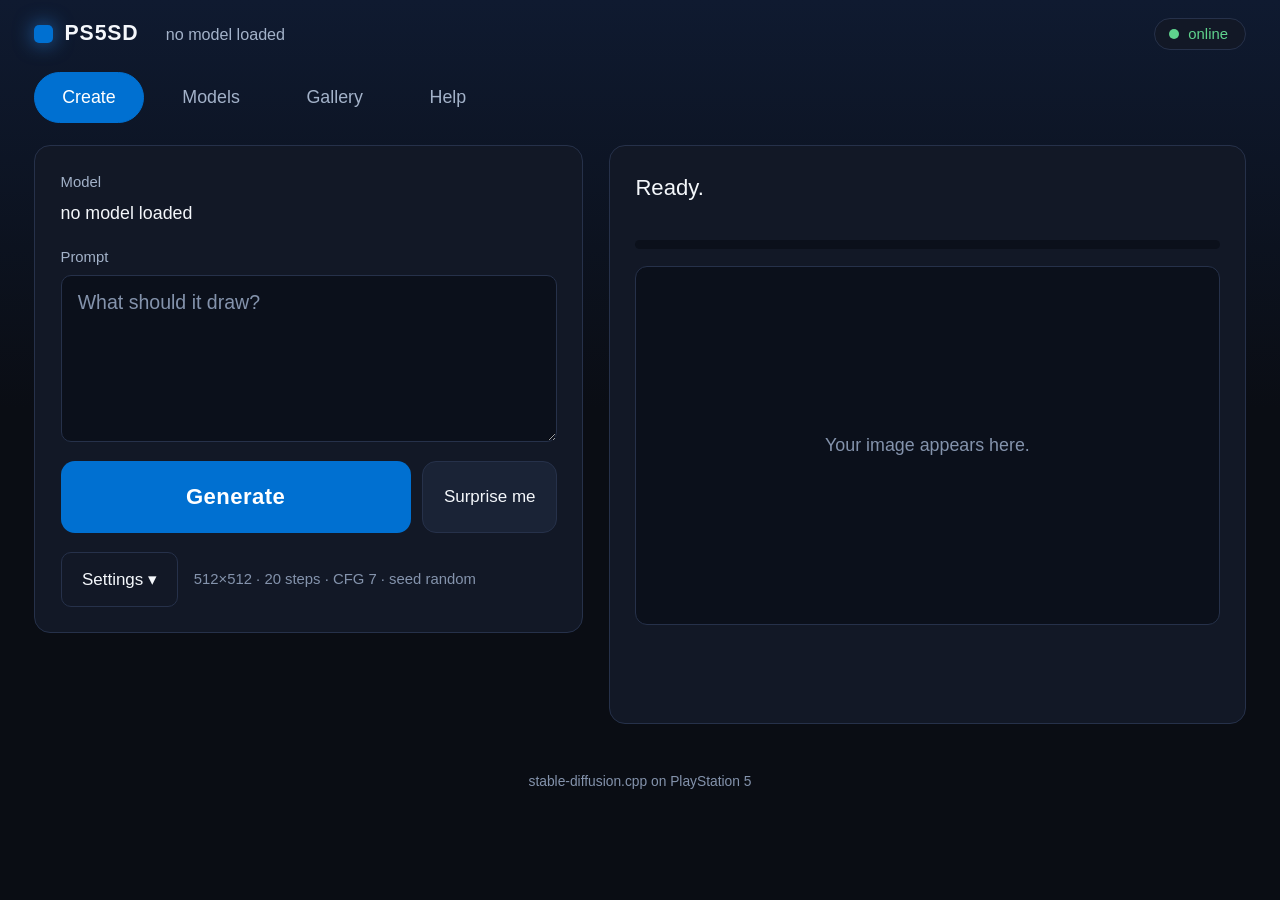
==== ps5/webui/index.html @ aa4e2a98 "PS5SD 0.3.1: API key, Presets tab - Patch 0060 (examples/server/auth.cpp): every request needs the A" ====
<!doctype html>
<html lang="en">
<head>
<meta charset="utf-8">
<meta name="viewport" content="width=device-width, initial-scale=1">
<title>PS5SD</title>
<!--
  The page sd-server serves on the PS5 (embedded into ps5sd.elf; see
  scripts/embed-file.sh and the SD_SERVER_EMBED_INDEX CMake option).
  Plain ES5 and XMLHttpRequest, one file and no external requests, because the
  PS5 browser renders modern bundles blank: no modules, no arrow functions, no
  let/const, no fetch, no CSS grid. Flexbox, sized from the viewport, so it
  works with a DualSense cursor on a TV (large controls, a white focus frame)
  and on a phone.

  Talks to:
    GET  /sdapi/v1/sd-models  /sdapi/v1/samplers  /sdapi/v1/schedulers  /v1/models
    GET  /sdcpp/v1/capabilities                  (defaults, and "is async available")
    POST /sdcpp/v1/img_gen, GET /sdcpp/v1/jobs/<id>, POST .../cancel   (async, with previews)
    POST /sdapi/v1/txt2img + GET /sdapi/v1/progress                    (fallback: synchronous)
    GET  /sdapi/v1/progress                                            (health, every few seconds)
    GET  /ps5sd/v1/gallery, /ps5sd/v1/gallery/<file>                   (saved images, --output-dir)
    GET  /ps5sd/v1/app/models, POST .../app/models/active              (the Models tab: library and switching)
    PUT  /ps5sd/v1/app/uploads/<models|loras|embeddings|presets>/<name> (the Models tab: upload a file)
    GET  /ps5sd/v1/app/docs/<MODELS.md|API.md>                          (the Help tab)
    DELETE /ps5sd/v1/app/gallery/<name>                                 (the image viewer's Delete)
    GET  /ps5sd/v1/app/loras, DELETE /ps5sd/v1/app/loras/<path>         (the LoRA picker and list)
    GET/POST /ps5sd/v1/app/settings                                    (the "on the TV" switches; a 404 hides them)
    GET /ps5sd/v1/auth, POST .../auth/login, .../auth/logout           (the API key: login cookie)
    GET /ps5sd/v1/app/auth, POST .../app/auth/enable, .../auth/disable (the API key in Settings; a 404 hides it)
    POST /ps5sd/v1/app/presets, GET/POST/DELETE .../app/presets/<id>   (the Presets tab)
    GET  /ps5sd/v1/app/catalog, GET/POST /ps5sd/v1/app/downloads,      (downloads; a 404 hides that part)
         DELETE .../downloads/<id>, POST .../app/hf/search
  SPDX-License-Identifier: MIT
-->
<style>
  :root {
    --bg: #0a0d14; --surface: #121826; --raised: #1a2336; --field: #0b101b;
    --border: #26314a; --text: #f4f7fb; --body: #dbe3f0; --muted: #a3b2c9; --faint: #8493ac;
    --accent: #0070d1; --accent-hi: #2d8ff0; --ok: #5fd38d; --bad: #ff8f8f; --warn: #f5c26b;
  }
  html { font-size: 20px; font-size: clamp(17px, 1.3vw, 26px); -webkit-text-size-adjust: 100%; }
  html, body { margin: 0; background: var(--bg); color: var(--body);
    font-family: "SST", "SST Roman", "SST-Roman", -apple-system, "Segoe UI", Roboto, Helvetica, Arial, sans-serif; line-height: 1.5; }
  body { background: var(--bg) linear-gradient(180deg, #0f1a30 0, var(--bg) 24rem) no-repeat; min-height: 100vh; }
  a { color: var(--accent-hi); text-decoration: none; }
  /* The PS5's own focus: a white frame around what the cursor is on. Kept
     apart from :focus-visible, since a browser that does not know it drops
     the whole rule, frame included. */
  button:focus, input:focus, select:focus, textarea:focus, a:focus { outline: 3px solid #fff; outline-offset: 3px; }
  :focus-visible { outline: 3px solid #fff; outline-offset: 3px; }

  .top { display: flex; align-items: center; min-height: 4rem; padding: 0 2rem; }
  .logo { width: 1.1rem; height: 1.1rem; border-radius: 0.3rem; background: var(--accent); margin-right: 0.7rem;
    box-shadow: 0 0 1.2rem rgba(45, 143, 240, 0.7); }
  .brand { color: var(--text); font-size: 1.25rem; font-weight: 600; letter-spacing: 0.04em; margin-right: 1.25rem; }
  .ver { color: var(--muted); font-size: 0.8rem; margin: 0.2rem 1.25rem 0 -0.9rem; }
  .model { color: var(--muted); font-size: 0.95rem; flex: 1; min-width: 0; white-space: nowrap; overflow: hidden; text-overflow: ellipsis; }
  .pill { display: flex; align-items: center; font-size: 0.875rem; color: var(--faint); background: var(--surface);
    border: 1px solid var(--border); border-radius: 2rem; padding: 0.2rem 1rem 0.2rem 0.8rem; margin-left: 1rem; white-space: nowrap; }
  .pill .dot { width: 0.6rem; height: 0.6rem; border-radius: 50%; background: var(--faint); margin-right: 0.55rem; }
  .pill.on { color: var(--ok); } .pill.on .dot { background: var(--ok); }
  .pill.off { color: var(--bad); } .pill.off .dot { background: var(--bad); }
  .pill.work { color: var(--accent-hi); } .pill.work .dot { background: var(--accent-hi); }
  .pill.busy { color: var(--warn); } .pill.busy .dot { background: var(--warn); }

  .tabs { max-width: 90rem; margin: 0 auto; padding: 0.25rem 2rem 0; display: flex; }
  .tabs button { font-size: 1.05rem; min-height: 3rem; padding: 0 1.6rem; margin-right: 0.6rem; border-radius: 2rem;
    background: transparent; color: var(--muted); border: 1px solid transparent; }
  .tabs button:hover { color: var(--text); background: var(--surface); }
  .tabs button.on { color: #fff; background: var(--accent); }

  .main { display: flex; flex-wrap: wrap; align-items: flex-start; max-width: 90rem; margin: 0 auto; padding: 0.5rem 1.25rem 2rem; }
  .panel { box-sizing: border-box; margin: 0.75rem; background: var(--surface); border: 1px solid var(--border);
    border-radius: 16px; padding: 1.5rem; }
  .controls { flex: 1 1 26rem; min-width: 0; }
  .result { flex: 1.5 1 28rem; min-width: 0; }

  label, .lbl { display: block; color: var(--muted); font-size: 0.875rem; margin: 1.1rem 0 0.4rem; }
  label:first-child { margin-top: 0; }
  .row label:first-child, .row .lbl:first-child { margin-top: 1.1rem; }
  textarea, input, select { box-sizing: border-box; width: 100%; font: inherit; color: var(--text); background: var(--field);
    border: 1px solid var(--border); border-radius: 10px; padding: 0.7rem 0.95rem; }
  textarea { display: block; resize: vertical; min-height: 5.5rem; }
  textarea.big { font-size: 1.15rem; min-height: 9rem; line-height: 1.45; }
  select { height: 3.25rem; }
  input { height: 3.25rem; }
  textarea::placeholder, input::placeholder { color: var(--faint); }

  button { font: inherit; font-size: 1rem; color: var(--text); background: var(--raised); border: 1px solid var(--border);
    border-radius: 10px; min-height: 3.25rem; padding: 0 1.2rem; cursor: pointer; }
  button:hover { background: #222e47; }
  button.on { background: var(--accent); color: #fff; border-color: var(--accent); }
  button:disabled { opacity: 0.45; cursor: default; }
  button.go { flex: 1; min-height: 4.25rem; font-size: 1.3rem; font-weight: 600; color: #fff; letter-spacing: 0.02em;
    background: var(--accent); border: 0; border-radius: 14px; }
  button.go:hover { background: var(--accent-hi); }
  button.go:disabled { background: #2a3a55; color: #8c9bb4; opacity: 1; }
  .gorow { display: flex; margin-top: 1.1rem; }
  .gorow .alt { flex: none; min-height: 4.25rem; margin-left: 0.7rem; border-radius: 14px; }

  .setbar { display: flex; align-items: center; margin-top: 1.1rem; }
  .setbar button { flex: none; background: transparent; }
  .setbar .sum { color: var(--faint); font-size: 0.875rem; margin-left: 0.9rem; min-width: 0; }
  #settings { border-top: 1px solid var(--border); margin-top: 0.9rem; padding-top: 0.4rem; }
  .presets { display: flex; flex-wrap: wrap; margin: 0 -0.25rem; }
  .presets button { margin: 0.25rem; min-height: 2.75rem; padding: 0 0.9rem; font-size: 0.9rem; }
  .row { display: flex; flex-wrap: wrap; margin: 0 -0.5rem; }
  .row > div { flex: 1 1 11rem; min-width: 0; margin: 0 0.5rem; }
  .step { display: flex; }
  .step button { width: 3.25rem; padding: 0; flex: none; font-size: 1.3rem; }
  .step input { text-align: center; margin: 0 0.3rem; min-width: 0; }
  .seed { display: flex; }
  .seed input { margin-right: 0.4rem; min-width: 0; }
  .seed button { flex: none; }
  .hint { color: var(--faint); font-size: 0.8125rem; margin: 0.5rem 0 0; }
  .hint button { min-height: 2.5rem; margin-left: 0.5rem; font-size: 0.85rem; padding: 0 0.9rem; }
  label.opt { display: flex; align-items: center; color: var(--text); font-size: 1rem; margin: 0.3rem 0; min-height: 2.75rem; cursor: pointer; }
  label.opt input { width: 1.4rem; height: 1.4rem; margin: 0 0.75rem 0 0; padding: 0; flex: none; accent-color: var(--accent); }
  .presets button.mine { padding-right: 0.3rem; }
  .presets button .x { display: inline-block; margin-left: 0.4rem; padding: 0 0.55rem; border-radius: 8px; color: var(--muted); }
  .presets button .x:hover { color: var(--text); background: rgba(255, 255, 255, 0.12); }
  .presets button.save { background: transparent; border-style: dashed; color: var(--muted); }

  .state { display: flex; align-items: baseline; }
  #status { color: var(--text); font-size: 1.3rem; font-weight: 500; flex: 1; min-width: 0; min-height: 1.9rem; }
  #status.error { color: var(--bad); }
  #sub { color: var(--muted); font-size: 0.9rem; min-height: 1.4rem; }
  .bar { height: 0.55rem; background: var(--field); border-radius: 0.3rem; margin: 0.7rem 0 1rem; overflow: hidden; position: relative; }
  .bar div { height: 100%; width: 0%; background: var(--accent-hi); border-radius: 0.3rem; }
  .bar.ind div { width: 30% !important; position: absolute; left: 0; animation: slide 1.1s ease-in-out infinite; }
  @keyframes slide { 0% { left: -30%; } 100% { left: 100%; } }
  .stage { display: flex; align-items: center; justify-content: center; min-height: 20rem; background: var(--field);
    border: 1px solid var(--border); border-radius: 12px; padding: 0.5rem; text-align: center; }
  .stage img { display: block; max-width: 100%; max-height: 78vh; width: auto; height: auto; border-radius: 6px; }
  .stage .empty { color: var(--faint); padding: 3rem 1rem; font-size: 1.05rem; }
  .strip { display: flex; flex-wrap: wrap; margin: 0.6rem -0.25rem 0; }
  .strip button { position: relative; width: 4.5rem; height: 4.5rem; min-height: 0; margin: 0.25rem; padding: 0; overflow: hidden;
    background: var(--field); border: 2px solid var(--border); border-radius: 10px; }
  .strip button.on { border-color: var(--accent-hi); }
  .strip img { position: absolute; left: 0; top: 0; width: 100%; height: 100%; object-fit: cover; }
  .actions { margin-top: 1rem; min-height: 3.25rem; display: flex; flex-wrap: wrap; }
  .actions a, .actions button { display: block; margin: 0 0.6rem 0.6rem 0; padding: 0 1.3rem; min-height: 3.25rem; line-height: 3.25rem;
    background: var(--raised); border: 1px solid var(--border); border-radius: 10px; color: var(--text); font-size: 1rem; }
  .actions button { line-height: normal; }
  .actions a:hover { background: #222e47; }
  #cancel { flex: none; margin-left: 1rem; min-height: 2.75rem; }

  .gal { max-width: 90rem; margin: 0 auto; padding: 0.5rem 2rem 3rem; }
  .galbar { display: flex; align-items: center; margin-bottom: 0.75rem; }
  .galbar h2 { flex: 1; color: var(--text); font-size: 1.3rem; font-weight: 500; margin: 0; }
  .thumbs { display: flex; flex-wrap: wrap; margin: 0 -0.4rem; }
  .thumbs .t { box-sizing: border-box; flex: 0 0 16.666%; padding: 0.4rem; }
  .thumbs a { display: block; position: relative; padding-bottom: 100%; background: var(--field);
    border: 1px solid var(--border); border-radius: 12px; overflow: hidden; }
  .thumbs img { position: absolute; left: 0; top: 0; width: 100%; height: 100%; object-fit: cover; }
  .gal .none { color: var(--faint); padding: 2rem 0; }
  .more { text-align: center; margin-top: 1rem; }

  /* Help tab */
  .docbar { display: flex; flex-wrap: wrap; align-items: center; margin-bottom: 0.5rem; }
  .docbar button { margin: 0 0.5rem 0.5rem 0; }
  .docbar button.on { color: #fff; background: var(--accent); border-color: var(--accent); }
  .docbar a { margin: 0 0 0.5rem auto; color: var(--muted); }
  .doc { max-width: 60rem; color: var(--muted); line-height: 1.55; }
  .doc h1, .doc h2, .doc h3, .doc h4 { color: var(--text); font-weight: 500; line-height: 1.25; margin: 1.8rem 0 0.6rem; }
  .doc h1 { font-size: 1.7rem; margin-top: 0.5rem; }
  .doc h2 { font-size: 1.35rem; }
  .doc h3, .doc h4 { font-size: 1.1rem; }
  .doc p, .doc ul, .doc ol { margin: 0.6rem 0; }
  .doc ul, .doc ol { padding-left: 1.6rem; }
  .doc li { margin: 0.25rem 0; }
  .doc strong { color: var(--text); font-weight: 600; }
  .doc a { color: var(--accent-hi); }
  .doc code { font-family: ui-monospace, Menlo, Consolas, monospace; font-size: 0.88em; color: var(--text);
    background: var(--field); border-radius: 4px; padding: 0.05rem 0.3rem; word-break: break-word; }
  .doc pre { background: var(--field); border: 1px solid var(--border); border-radius: 10px; padding: 0.8rem 1rem;
    overflow-x: auto; }
  .doc pre code { background: none; padding: 0; word-break: normal; white-space: pre; }
  .doc .tw { overflow-x: auto; margin: 0.8rem 0; }
  .doc table { border-collapse: collapse; min-width: 60%; }
  .doc th, .doc td { border: 1px solid var(--border); padding: 0.45rem 0.7rem; text-align: left; vertical-align: top; }
  .doc th { color: var(--text); font-weight: 500; background: var(--field); }
  .foot { text-align: center; color: var(--faint); font-size: 0.8125rem; padding: 0 1rem 2rem; }

  .lb { position: fixed; left: 0; top: 0; right: 0; bottom: 0; z-index: 10; background: #05080e; flex-direction: column; }
  .lb-bar { display: flex; align-items: center; padding: 0.75rem 1.25rem; }
  .lb-title { flex: 1; min-width: 0; color: var(--muted); font-size: 0.95rem; }
  .lb-bar a, .lb-bar button { flex: none; margin-left: 0.6rem; min-height: 3.25rem; line-height: 3.25rem; padding: 0 1.3rem; background: var(--raised);
    border: 1px solid var(--border); border-radius: 10px; color: var(--text); }
  .lb-bar button { line-height: normal; }
  .lb-bar button.danger { color: var(--bad); }
  .lb-body { flex: 1; min-height: 0; display: flex; align-items: center; padding: 0 1rem 1rem; }
  .lb-body .nav { flex: none; width: 4.5rem; height: 6rem; font-size: 2.4rem; padding: 0; border-radius: 14px; }
  .lb-img { flex: 1; min-width: 0; text-align: center; }
  .lb-img img { max-width: 100%; height: calc(100vh - 8rem); object-fit: contain; border-radius: 6px; }

  #toast { position: fixed; left: 50%; bottom: 2rem; z-index: 20; display: none; max-width: 90%; background: var(--raised);
    border: 1px solid var(--accent-hi); color: var(--text); border-radius: 2rem; padding: 0.7rem 1.6rem; transform: translateX(-50%); }

  /* model in use, on the Create tab */
  .curmodel { display: flex; align-items: center; }
  .cm-name { flex: 1; min-width: 0; color: var(--text); font-size: 1.05rem; white-space: nowrap; overflow: hidden; text-overflow: ellipsis; }
  .curmodel button { flex: none; margin-left: 0.8rem; min-height: 2.75rem; }
  .tabdot { display: none; width: 0.55rem; height: 0.55rem; margin-left: 0.5rem; border-radius: 50%; background: var(--accent-hi); }

  /* Models tab */
  .mcol { flex: 1 1 28rem; min-width: 0; }
  .ph { display: flex; align-items: center; margin: 0 0 0.4rem; }
  .ph h2 { flex: 1; min-width: 0; margin: 0; color: var(--text); font-size: 1.3rem; font-weight: 500; }
  .ph button { flex: none; min-height: 2.75rem; }
  .mrow { display: flex; align-items: center; margin-top: 0.6rem; padding: 0.8rem 1rem; background: var(--field);
    border: 1px solid var(--border); border-radius: 12px; }
  .mrow.on { border-color: var(--accent-hi); background: #10213a; }
  .mrow.dim { opacity: 0.7; }
  .mmain { flex: 1; min-width: 0; }
  .mname { color: var(--text); font-size: 1.05rem; word-wrap: break-word; }
  .mmeta { color: var(--muted); font-size: 0.85rem; word-wrap: break-word; }
  .mmeta.bad, .empty-note.bad { color: var(--bad); }
  .mrow > button { flex: none; min-width: 6.5rem; margin-left: 0.9rem; }
  .mrow.mwrap { flex-wrap: wrap; }
  .mwrap .mmain { flex: 1 1 11rem; }
  .macts { display: flex; flex: none; margin-left: 0.9rem; }
  .macts button { flex: none; min-width: 5.5rem; margin-left: 0.5rem; }
  .macts button:first-child { margin-left: 0; }
  button.danger { color: var(--bad); border-color: #5c3a47; background: transparent; }
  button.danger:hover { background: #2a1822; }
  button.danger:disabled { color: var(--faint); border-color: var(--border); }
  .dlg { position: fixed; left: 0; top: 0; right: 0; bottom: 0; z-index: 15; align-items: center; justify-content: center;
    background: rgba(5, 8, 14, 0.85); }
  .dlg-box { box-sizing: border-box; width: 90%; max-width: 32rem; padding: 1.6rem; background: var(--surface);
    border: 1px solid var(--border); border-radius: 16px; }
  .dlg-title { color: var(--text); font-size: 1.3rem; font-weight: 500; word-wrap: break-word; }
  .dlg-body { margin: 0.6rem 0 1.4rem; color: var(--muted); }
  .dlg-btns { display: flex; }
  .dlg-btns button { flex: 1; min-height: 3.75rem; font-size: 1.1rem; }
  .dlg-btns button + button { margin-left: 0.8rem; }
  .badge { display: inline-block; font-size: 0.75rem; line-height: 1.4; padding: 0 0.6rem; margin-left: 0.4rem; border-radius: 2rem;
    border: 1px solid var(--border); color: var(--muted); white-space: nowrap; vertical-align: 0.1rem; }
  .badge.ok { color: var(--ok); border-color: var(--ok); }
  .badge.bad { color: var(--bad); border-color: var(--bad); }
  .badge.warn { color: var(--warn); border-color: var(--warn); }
  .featrow { display: flex; flex-wrap: wrap; margin: 0 -0.3rem; }
  .mrow.feat { box-sizing: border-box; flex: 1 1 10rem; min-width: 0; flex-direction: column; align-items: stretch; margin: 0.3rem; padding: 1.1rem 1.2rem;
    border-color: #2c4a78; background: #0e1a2e; }
  .mrow.feat .mmain { flex: 1 1 auto; }
  .mrow.feat > button { flex: none; margin: 0.9rem 0 0; min-height: 3.75rem; }
  .feat .mname { font-size: 1.25rem; margin-bottom: 0.15rem; }
  .feat .mmeta { font-size: 0.95rem; }
  .feat .mmeta.good { color: var(--body); }
  .empty-note { color: var(--faint); padding: 0.8rem 0 0.2rem; font-size: 0.95rem; }
  .notice { margin: 0.6rem 0 0.4rem; padding: 1rem; background: #10213a; border: 1px solid var(--accent-hi); border-radius: 12px; }
  .nline { color: var(--text); font-size: 1.1rem; }
  .notice .bar { margin: 0.7rem 0 0.4rem; }
  .notice .hint { margin: 0.3rem 0 0; }
  .spin { display: inline-block; width: 0.9rem; height: 0.9rem; margin-right: 0.6rem; border: 3px solid var(--border);
    border-top-color: var(--accent-hi); border-radius: 50%; vertical-align: -0.15rem; animation: spin 0.9s linear infinite; }
  @keyframes spin { 0% { transform: rotate(0deg); } 100% { transform: rotate(360deg); } }
  .drow .bar { margin: 0.45rem 0 0.35rem; }
  .inrow { display: flex; }
  .lrow { display: flex; align-items: center; margin-bottom: 0.5rem; }
  .lrow .lname { flex: 1; min-width: 0; color: var(--text); word-wrap: break-word; }
  .lrow input { flex: none; width: 6rem; margin: 0 0.5rem; }
  .lrow button { flex: none; min-width: 3.25rem; padding: 0 0.8rem; }
  .inrow select.upkind { flex: none; width: auto; margin-right: 0.6rem; }
  .upmeta { display: flex; align-items: center; }
  .upmeta .mmeta { flex: 1; min-width: 0; }
  .inrow input { flex: 1; min-width: 0; margin-right: 0.6rem; }
  .inrow button { flex: none; }
  .hrow { margin-top: 0.6rem; padding: 0.8rem 1rem; background: var(--field); border: 1px solid var(--border); border-radius: 12px; }
  .hfile { display: flex; align-items: center; margin-top: 0.5rem; }
  .hfile .fn { flex: 1; min-width: 0; font-size: 0.9rem; word-break: break-all; }
  .hfile .sz { flex: none; margin: 0 0.8rem; color: var(--muted); font-size: 0.85rem; white-space: nowrap; }
  .hfile button { flex: none; min-height: 2.75rem; }
  .hmore { margin-top: 0.5rem; min-height: 2.75rem; }

  .dlg-box.wide { max-width: 48rem; }
  #pe-text { font-family: ui-monospace, Menlo, Consolas, monospace; font-size: 0.9rem; margin: 0.6rem 0 0.4rem; }
  #login-key { margin: 0.2rem 0 0.4rem; font-family: ui-monospace, Menlo, Consolas, monospace; }
  code.key { display: block; margin: 0.3rem 0 0.6rem; padding: 0.7rem 0.95rem; color: var(--text); background: var(--field);
    border: 1px solid var(--border); border-radius: 10px; font-family: ui-monospace, Menlo, Consolas, monospace;
    font-size: 1.05rem; word-break: break-all; -webkit-user-select: all; user-select: all; }
  .authbtns { display: flex; flex-wrap: wrap; margin: 0 -0.25rem; }
  .authbtns button { margin: 0.25rem; min-height: 2.75rem; }
  #savepreset { margin-left: 0.5rem; }

  @media (max-width: 1300px) { .thumbs .t { flex-basis: 25%; } }
  @media (max-width: 900px) { .thumbs .t { flex-basis: 33.333%; } }
  @media (max-width: 720px) {
    html { font-size: 17px; }
    .top { padding: 0 1rem; flex-wrap: wrap; padding-top: 0.5rem; padding-bottom: 0.25rem; }
    .model { order: 3; flex-basis: 100%; margin-top: 0.1rem; }
    .pill { margin-left: auto; }
    .tabs { padding: 0.25rem 1rem 0; }
    .tabs button { flex: 1; margin-right: 0.4rem; padding: 0 0.3rem; white-space: nowrap; }
    .panel { margin: 0.5rem 0; padding: 1.1rem; }
    .main { padding: 0.25rem 0.75rem 1.5rem; }
    .gal { padding: 0.5rem 0.75rem 2rem; }
    .stage { min-height: 12rem; }
    .state { display: block; }
    #cancel { margin: 0.5rem 0 0; width: 100%; }
    .gorow .alt { display: none; }
    .mrow { flex-wrap: wrap; }
    .mmain { flex-basis: 100%; }
    .mrow > button { flex: 1; margin: 0.7rem 0 0; }
    .macts { flex: 1 1 100%; margin: 0.7rem 0 0; }
    .macts button { flex: 1; }
    .inrow { flex-wrap: wrap; }
    .inrow input { flex-basis: 100%; margin: 0 0 0.6rem; }
    .inrow button { flex: 1; }
    .hfile { flex-wrap: wrap; }
    .hfile .fn { flex-basis: 100%; }
    .hfile .sz { margin-left: 0; flex: 1; }
    .lb-bar { flex-wrap: wrap; }
    .lb-title { flex-basis: 100%; margin-bottom: 0.5rem; }
    .lb-bar a, .lb-bar button { flex: 1; margin: 0 0.3rem 0 0; text-align: center; padding: 0; }
    .lb-body .nav { width: 2.6rem; height: 5rem; }
  }
  @media (max-width: 520px) { .thumbs .t { flex-basis: 50%; } }
</style>
</head>
<body>
<header class="top">
  <span class="logo"></span>
  <span class="brand">PS5SD</span>
  <span class="ver" id="ver"></span>
  <span class="model" id="model">connecting&hellip;</span>
  <span class="pill off" id="pill"><span class="dot"></span><span id="pilltext">offline</span></span>
</header>
<nav class="tabs">
  <button type="button" class="on" id="tab-create">Create</button>
  <button type="button" id="tab-models">Models<span class="tabdot" id="mdot"></span></button>
  <button type="button" id="tab-presets" style="display:none">Presets</button>
  <button type="button" id="tab-gallery">Gallery <span id="gcount"></span></button>
  <button type="button" id="tab-help">Help</button>
</nav>

<div class="main" id="view-create">
  <section class="panel controls">
    <div class="lbl" style="margin-top:0">Model</div>
    <div class="curmodel"><span class="cm-name" id="cm-name">connecting&hellip;</span><button type="button" id="cm-change">Change</button></div>
    <div class="bar ind" id="cm-bar" style="display:none;margin:0.5rem 0 0"><div></div></div>
    <div class="hint" id="cm-sub" style="display:none"></div>

    <label for="prompt">Prompt</label>
    <textarea id="prompt" class="big" rows="5" placeholder="What should it draw?"></textarea>

    <div class="gorow">
      <button type="button" class="go" id="go">Generate</button>
      <button type="button" class="alt" id="surprise">Surprise me</button>
    </div>

    <div class="setbar">
      <button type="button" id="set-toggle" aria-expanded="false" aria-controls="settings">Settings &#9662;</button>
      <span class="sum" id="summary"></span>
    </div>
    <div id="settings" style="display:none">
      <label for="neg">Negative prompt</label>
      <textarea id="neg" rows="2" placeholder="What to avoid (optional)"></textarea>

      <div class="lbl">Size</div>
      <div class="presets" id="presets"></div>
      <div class="row" style="margin-top:0.5rem">
        <div><label for="w">Width</label><input id="w" type="number" min="64" max="2048" step="64"></div>
        <div><label for="h">Height</label><input id="h" type="number" min="64" max="2048" step="64"></div>
      </div>

      <div class="row">
        <div>
          <div class="lbl">Steps</div>
          <div class="step"><button type="button" id="steps-">&minus;</button><input id="steps" type="number" min="1" max="150" step="1"><button type="button" id="steps+">+</button></div>
        </div>
        <div>
          <div class="lbl">CFG scale</div>
          <div class="step"><button type="button" id="cfg-">&minus;</button><input id="cfg" type="number" min="0" max="30" step="0.5"><button type="button" id="cfg+">+</button></div>
        </div>
      </div>

      <div class="row">
        <div><label for="sampler">Sampler</label><select id="sampler"><option value="default">default</option></select></div>
        <div><label for="scheduler">Scheduler</label><select id="scheduler"><option value="default">default</option></select></div>
      </div>

      <div class="lbl">LoRAs</div>
      <div id="lora-sel"></div>
      <select id="lora-add" aria-label="Add a LoRA"><option value="">Add a LoRA…</option></select>
      <p class="hint" id="lora-hint"></p>

      <div class="row">
        <div>
          <label for="seed">Seed</label>
          <div class="seed"><input id="seed" type="number" step="1" value="-1"><button type="button" id="rnd">Random</button></div>
        </div>
        <div>
          <div class="lbl">Images per run</div>
          <div class="step"><button type="button" id="batch-">&minus;</button><input id="batch" type="number" min="1" max="8" step="1" value="1" aria-label="Images per run"><button type="button" id="batch+">+</button></div>
        </div>
      </div>
      <p class="hint">-1 picks a random seed. Several images take the seeds one after the other (seed, seed + 1, …).</p>
      <p class="hint"><span id="presetnote"></span><button type="button" id="resetpreset">Use defaults</button><button type="button" id="savepreset" style="display:none">Save as preset</button></p>

      <div class="lbl">When an image is done</div>
      <label class="opt"><input type="checkbox" id="opt-sound"> Play a sound</label>
      <label class="opt" id="opt-notify-row" style="display:none"><input type="checkbox" id="opt-notify"> Show a notification</label>
      <p class="hint">The tab's title shows a mark too, while you are in another tab.</p>
      <div id="opt-tv-box" style="display:none">
        <div class="lbl">PS5 screen</div>
        <label class="opt"><input type="checkbox" id="opt-tv"> Show images and prompts on the TV</label>
      </div>
      <div id="opt-auth-box" style="display:none">
        <div class="lbl">API key</div>
        <p class="hint" id="auth-state" style="margin-top:0"></p>
        <div id="auth-key-row" style="display:none"><code class="key" id="auth-key"></code></div>
        <div class="authbtns">
          <button type="button" id="auth-on">Turn on</button>
          <button type="button" id="auth-show">Show key</button>
          <button type="button" id="auth-new">New key</button>
          <button type="button" id="auth-off" class="danger">Turn off</button>
          <button type="button" id="auth-out">Sign out</button>
        </div>
        <label class="opt" id="opt-tvkey-row" style="display:none"><input type="checkbox" id="opt-tvkey"> Show the API key on the TV</label>
        <p class="hint">Apps send it as <code>Authorization: Bearer &lt;key&gt;</code>, A1111 apps as the password of their API login. Help, HTTP API has the details and how to reach the console from outside your network.</p>
      </div>
    </div>
  </section>

  <section class="panel result">
    <div class="state">
      <div id="status">Ready.</div>
      <button type="button" id="cancel" style="display:none">Cancel</button>
    </div>
    <div id="sub"></div>
    <div class="bar" id="bar"><div id="fill"></div></div>
    <div class="stage" id="stage"><div class="empty">Your image appears here.</div></div>
    <div class="strip" id="strip" style="display:none"></div>
    <div class="actions" id="actions"></div>
  </section>
</div>

<div class="main" id="view-models" style="display:none">
  <div class="mcol">
    <section class="panel">
      <div class="ph"><h2>Installed models</h2><button type="button" id="m-refresh">Refresh</button></div>
      <div class="notice" id="swbox" style="display:none">
        <div class="nline"><span class="spin"></span><span id="swtext"></span></div>
        <div class="bar ind"><div></div></div>
        <div class="hint" id="swsub"></div>
      </div>
      <div id="mlist"></div>
      <p class="hint" id="mnote"></p>
    </section>
    <section class="panel" id="pnl-loras" style="display:none">
      <div class="ph"><h2>LoRAs</h2></div>
      <div id="llist"></div>
      <p class="hint">A LoRA adds a style, a character or a look to a model. It works only with models of the family it was made for (SD 1.5, SDXL, FLUX…). Pick them on the Create tab, under Settings.</p>
    </section>
    <section class="panel" id="pnl-dl" style="display:none">
      <div class="ph"><h2>Downloads</h2></div>
      <div id="dlist"></div>
    </section>
  </div>
  <div class="mcol">
    <section class="panel" id="pnl-nodl" style="display:none">
      <div class="ph"><h2>Get more models</h2></div>
      <p class="hint">This version of the PS5SD app cannot download models. Copy model files into /data/PS5SD/models on the console, then press Refresh.</p>
    </section>
    <section class="panel" id="pnl-cat" style="display:none">
      <div class="ph"><h2>Catalog</h2></div>
      <div id="catlist"></div>
    </section>
    <section class="panel" id="pnl-url" style="display:none">
      <div class="ph"><h2>Add by link</h2></div>
      <div class="inrow"><select id="dl-kind" class="upkind" aria-label="What it is"><option value="">Model</option><option value="loras">LoRA</option></select><input id="dl-url" type="text" placeholder="Hugging Face or Civitai link to a model file" autocomplete="off" autocapitalize="off" spellcheck="false"><button type="button" id="dl-go">Download</button></div>
      <p class="hint">A link to a file on huggingface.co, or a Civitai model version (a link that ends in modelVersionId=...). The file goes into the models folder on the console, or the loras folder for a LoRA; a Civitai LoRA goes there by itself.</p>
    </section>
    <section class="panel" id="pnl-up" style="display:none">
      <div class="ph"><h2>Upload from this computer</h2></div>
      <div class="inrow"><select id="up-kind" class="upkind" aria-label="What it is"><option value="models">Model</option><option value="loras">LoRA</option><option value="embeddings">Embedding</option><option value="presets">Preset (.txt)</option></select><button type="button" id="up-pick">Choose a file</button></div>
      <input id="up-file" type="file" style="display:none">
      <div id="up-box" style="display:none">
        <div class="mname" id="up-name"></div>
        <div class="bar"><div id="up-fill"></div></div>
        <div class="upmeta"><div class="mmeta" id="up-meta"></div><button type="button" id="up-cancel" class="danger">Cancel</button></div>
      </div>
      <p class="hint">Any model file on this computer: your own merge or training, or one from another site. It keeps its file name. A model in several files also needs a preset; docs/MODELS.md shows how. Keep this page open until the upload is done.</p>
    </section>
    <section class="panel" id="pnl-hf" style="display:none">
      <div class="ph"><h2>Search Hugging Face</h2></div>
      <div class="inrow"><input id="hf-q" type="text" placeholder="e.g. sdxl gguf" autocomplete="off" autocapitalize="off" spellcheck="false"><button type="button" id="hf-go">Search</button></div>
      <div id="hf-res"></div>
    </section>
  </div>
</div>

<div class="main" id="view-presets" style="display:none">
  <div class="mcol">
    <section class="panel">
      <div class="ph"><h2>Saved presets</h2></div>
      <div id="plist"></div>
      <p class="hint">A preset is a model with your settings: size, steps, CFG, sampler and LoRAs. Use switches to it; when it is the model that is loaded already, at once. Delete removes only the preset, never the model.</p>
    </section>
  </div>
  <div class="mcol">
    <section class="panel">
      <div class="ph"><h2>Save the current settings</h2></div>
      <div class="hint" id="ps-what" style="margin-top:0"></div>
      <div class="inrow" style="margin-top:0.8rem"><input id="ps-name" type="text" maxlength="100" placeholder="Name, e.g. Portrait fast" autocomplete="off"><button type="button" id="ps-save">Save</button></div>
      <p class="hint">Change the settings on the Create tab first. The model's own options (VAE, tiling and so on) come along.</p>
    </section>
  </div>
</div>

<section class="gal" id="view-help" style="display:none">
  <div class="docbar">
    <button type="button" id="doc-models">Getting models on</button>
    <button type="button" id="doc-api">HTTP API</button>
    <a href="https://github.com/Darkatek7/PS5SD#readme" target="_blank" rel="noopener">PS5SD on GitHub</a>
  </div>
  <div class="doc" id="doc"></div>
</section>

<section class="gal" id="view-gallery" style="display:none">
  <div class="galbar">
    <h2>Gallery</h2>
    <button type="button" id="refresh">Refresh</button>
  </div>
  <div class="thumbs" id="thumbs"></div>
  <div class="none" id="none">Nothing saved yet.</div>
  <div class="more"><button type="button" id="more" style="display:none">Show more</button></div>
</section>

<div class="foot">stable-diffusion.cpp on PlayStation 5</div>

<div class="lb" id="lb" style="display:none" role="dialog" aria-modal="true" aria-label="Image viewer">
  <div class="lb-bar">
    <span class="lb-title" id="lb-title"></span>
    <a id="lb-dl" href="#">Download</a>
    <a id="lb-open" href="#" target="_blank">Open full size</a>
    <button type="button" class="danger" id="lb-del">Delete</button>
    <button type="button" id="lb-close">Close</button>
  </div>
  <div class="lb-body">
    <button type="button" class="nav" id="lb-prev" aria-label="Newer">&lsaquo;</button>
    <div class="lb-img"><img id="lb-img" alt=""></div>
    <button type="button" class="nav" id="lb-next" aria-label="Older">&rsaquo;</button>
  </div>
</div>
<div class="dlg" id="dlg" style="display:none" role="alertdialog" aria-modal="true" aria-labelledby="dlg-title">
  <div class="dlg-box">
    <div class="dlg-title" id="dlg-title"></div>
    <p class="dlg-body" id="dlg-body"></p>
    <div class="dlg-btns">
      <button type="button" id="dlg-cancel">Cancel</button>
      <button type="button" class="danger" id="dlg-ok">Delete</button>
    </div>
  </div>
</div>
<div class="dlg" id="pe" style="display:none" role="dialog" aria-modal="true" aria-labelledby="pe-title">
  <div class="dlg-box wide">
    <div class="dlg-title" id="pe-title">Edit preset</div>
    <p class="hint">One option a line, as in docs/MODELS.md. <code># name:</code> is the name, <code># defaults:</code> the settings.</p>
    <textarea id="pe-text" rows="14" spellcheck="false" autocapitalize="off"></textarea>
    <p class="mmeta bad" id="pe-err"></p>
    <div class="dlg-btns">
      <button type="button" id="pe-cancel">Cancel</button>
      <button type="button" class="on" id="pe-save">Save</button>
    </div>
  </div>
</div>
<div class="dlg" id="login" style="display:none" role="dialog" aria-modal="true" aria-labelledby="login-title">
  <div class="dlg-box">
    <div class="dlg-title" id="login-title">This PS5SD needs its API key</div>
    <p class="dlg-body">The key is on the TV, under the address. Spaces and dashes do not matter.</p>
    <input id="login-key" type="text" autocomplete="off" autocapitalize="off" spellcheck="false" placeholder="API key">
    <p class="mmeta bad" id="login-err"></p>
    <div class="dlg-btns"><button type="button" class="on" id="login-go">Sign in</button></div>
  </div>
</div>
<div id="toast" role="status"></div>

<script>
(function () {
  var PRESETS = [[512, 512], [512, 768], [768, 512], [640, 640], [768, 768], [768, 1024], [1024, 768], [1024, 1024]];
  var PAGE = 24;
  var SURPRISE = [
    'a lighthouse on a rocky coast at dusk, dramatic clouds, oil painting',
    'a red fox sleeping in a snowy forest, soft morning light',
    'a cozy cabin in the mountains, warm window light, starry sky',
    'a futuristic city at night, neon reflections on wet streets',
    'a astronaut riding a horse on mars, cinematic',
    'a bowl of ramen, steam rising, studio photo, shallow depth of field',
    'a tiny robot watering flowers in a greenhouse, watercolor',
    'a sailing ship inside a glass bottle on a wooden desk',
    'an ancient temple overgrown with jungle, golden hour'
  ];
  var $ = function (id) { return document.getElementById(id); };

  var st = {
    useJobs: false,      // /sdcpp/v1/img_gen is available (job polling with previews)
    canCancelGen: false, // the server can stop a job that is already generating
    busy: false,
    online: false,
    offFails: 0,
    others: false,       // the server is busy with someone else's job
    infoBusy: false,
    resumed: false,
    job: null,           // id of the async job being watched
    token: 0,            // bumps when a run is over, so late replies are ignored
    t0: 0,               // when the run started (ms)
    seed: 0,
    fails: 0,
    limit: PAGE,
    sub: '',
    model: null,         // name of the loaded model (null = not asked yet)
    label: '',           // what to show for it: the library name, else the model name
    mid: '',             // id of the loaded library entry ('' = unknown)
    mkey: null,          // whose settings the form holds (the id, else the name)
    announce: '',        // name of the model just switched to (for the toast)
    app: null,           // the app's model routes exist (null = not asked yet)
    mdl: null,           // last answer of GET /ps5sd/v1/app/models
    sw: null,            // a model switch under way: {id, name, t0, ticks, polling, down, waitJob}
    dl: null,            // the download routes exist (null = not asked yet)
    cat: null,           // the catalog route exists
    hf: null,            // the Hugging Face search route exists
    delErr: null,        // why the last delete failed: {id, msg}, shown in that row
    dlActive: 0,         // downloads that are queued or running
    view: 'create',
    preset: null,
    last: null,          // settings of the last run
    maxBatch: 8,         // images per run the server allows (capabilities' limits.max_batch_count)
    results: null,       // the last run's images: [{src, seed, url, name}]
    pick: 0,             // which of them is shown
    sizes: null,         // the size buttons: built-in and own
    audio: null,         // AudioContext for the done sound (made on a click)
    title: '',           // the page title without the done mark
    known: null,         // gallery names before the current run
    lb: -1
  };

  // ---------- small helpers ----------
  function save(key, value) { try { localStorage.setItem('ps5sd.' + key, String(value)); } catch (e) {} }
  function load(key) { try { return localStorage.getItem('ps5sd.' + key); } catch (e) { return null; } }
  function drop(key) { try { localStorage.removeItem('ps5sd.' + key); } catch (e) {} }

  function clear(node) { while (node.firstChild) node.removeChild(node.firstChild); }
  function text(node, value) { node.textContent = value; }
  function show(id, on, how) { $(id).style.display = on ? (how || 'block') : 'none'; }

  // Every call to the server. X-PS5SD-Request lets a POST with the login cookie through (a page of
  // another site cannot add it). A 401 that asks for the API key shows the login; until it is done,
  // nothing else goes out, so the old cookie of a changed key does not count as wrong keys.
  function req(method, url, body, cb, timeout) {
    if (auth.locked && url.indexOf('/ps5sd/v1/auth') !== 0) {
      setTimeout(function () { cb(401, { error: 'API key needed', auth_required: true }); }, 0);
      return;
    }
    var x = new XMLHttpRequest();
    var done = false;
    function finish(code, data) {
      if (done) return;
      done = true;
      if (code === 401 && data && data.auth_required && url.indexOf('/ps5sd/v1/auth') !== 0) showLogin();
      cb(code, data);
    }
    x.open(method, url, true);
    x.setRequestHeader('X-PS5SD-Request', '1');
    x.onreadystatechange = function () {
      if (x.readyState !== 4) return;
      var data = null;
      try { data = JSON.parse(x.responseText); } catch (e) {}
      finish(x.status, data);
    };
    x.onerror = function () { finish(0, null); };
    x.ontimeout = function () { finish(0, null); };
    try { x.timeout = timeout || 0; } catch (e) {}
    if (body !== null && body !== undefined) {
      x.setRequestHeader('Content-Type', 'application/json');
      x.send(JSON.stringify(body));
    } else {
      x.send();
    }
  }

  // ---------- API key: login, and the switch in Settings ----------
  // The server says whether it needs a key (GET /ps5sd/v1/auth); the login sets a cookie, which the
  // page and its images send from then on. The key itself is on the TV, under the address.
  var auth = { locked: false, key: '', enabled: false, started: false };

  function showLogin() {
    if (auth.locked) return;
    auth.locked = true;
    req('POST', '/ps5sd/v1/auth/logout', {}, function () {});  // a cookie of an old key goes
    text($('login-err'), '');
    show('login', true, 'flex');
    try { $('login-key').focus(); } catch (e) {}
  }

  function login() {
    var key = trim($('login-key').value);
    if (!key) { $('login-key').focus(); return; }
    $('login-go').disabled = true;
    req('POST', '/ps5sd/v1/auth/login', { key: key }, function (code, data) {
      $('login-go').disabled = false;
      if (code === 200) {
        auth.locked = false;
        $('login-key').value = '';
        show('login', false);
        if (!auth.started) start(); else window.location.reload();
      } else if (code === 429) {
        text($('login-err'), (data && data.error) || 'Too many tries. Wait a moment.');
      } else if (code === 401) {
        text($('login-err'), 'That is not the key. It is on the TV, under the address.');
      } else {
        text($('login-err'), errText(code, data, 'Could not sign in'));
      }
    }, 15000);
  }

  // Before anything else: does the server want a key, and does this browser have it?
  function checkAuth(then) {
    req('GET', '/ps5sd/v1/auth', null, function (code, data) {
      if (code === 200 && data && data.required && !data.authenticated) { showLogin(); return; }
      then();
    }, 8000);
  }

  function loadAuth() {
    req('GET', APP + '/auth', null, function (code, data) {
      if (code !== 200 || !data || typeof data.enabled !== 'boolean') return;
      auth.enabled = data.enabled;
      auth.key = data.key || '';
      show('opt-auth-box', true);
      drawAuth();
    });
  }

  function drawAuth() {
    text($('auth-state'), auth.enabled
      ? 'On: browsers and apps need the key. It is on the TV too.'
      : 'Off: anyone who reaches this console can use it. Turn it on before you open it to the internet.');
    show('auth-key-row', auth.enabled && auth.shown, 'block');
    text($('auth-key'), auth.enabled ? auth.key : '');  // as apps need it; the TV shows it in groups
    show('auth-on', !auth.enabled, 'inline-block');
    show('auth-show', auth.enabled, 'inline-block');
    text($('auth-show'), auth.shown ? 'Hide key' : 'Show key');
    show('auth-new', auth.enabled, 'inline-block');
    show('auth-off', auth.enabled, 'inline-block');
    show('auth-out', auth.enabled, 'inline-block');
    show('opt-tvkey-row', auth.enabled, 'flex');
  }

  // A new key (also the first): this browser signs in with it at once, so it stays in.
  function newKey() {
    var first = !auth.enabled;
    $('auth-on').disabled = $('auth-new').disabled = true;
    req('POST', APP + '/auth/enable', {}, function (code, data) {
      $('auth-on').disabled = $('auth-new').disabled = false;
      if (code !== 200 || !data || !data.key) { toast(errText(code, data, 'Could not make a key'), 6000); return; }
      auth.enabled = true;
      auth.key = data.key;
      auth.shown = true;
      req('POST', '/ps5sd/v1/auth/login', { key: data.key }, function () {
        drawAuth();
        toast(first ? 'The API key is on. Apps need it as "Authorization: Bearer <key>".'
          : 'New key. The old one does not work any more; browsers that used it must sign in again.', 8000);
      });
    });
  }

  function askAuthOff() {
    dlgFor = { authOff: true };
    dlgFrom = document.activeElement;
    text($('dlg-title'), 'Turn the API key off?');
    text($('dlg-body'), 'Anyone who can reach the console can then use it, without a key.');
    $('dlg-ok').disabled = false;
    $('dlg-cancel').disabled = false;
    text($('dlg-ok'), 'Turn off');
    show('dlg', true, 'flex');
    $('dlg-cancel').focus();
  }

  function authOff() {
    req('POST', APP + '/auth/disable', {}, function (code, data) {
      closeDlg();
      if (code !== 200) { toast(errText(code, data, 'Could not turn it off'), 6000); return; }
      auth.enabled = false;
      auth.key = '';
      auth.shown = false;
      drawAuth();
      toast('The API key is off.');
    });
  }

  function signOut() {
    req('POST', '/ps5sd/v1/auth/logout', {}, function () { window.location.reload(); });
  }

  var toastTimer = 0;
  function toast(message, ms) {
    var t = $('toast');
    text(t, message);
    t.style.display = 'block';
    clearTimeout(toastTimer);
    toastTimer = setTimeout(function () { t.style.display = 'none'; }, ms || 2500);
  }

  function setPill() {
    var cls = 'off', label = 'offline';
    if (st.sw) { cls = 'work'; label = 'switching'; }
    else if (st.online) {
      if (st.busy) { cls = 'work'; label = 'generating'; }
      else if (st.others) { cls = 'busy'; label = 'busy'; }
      else { cls = 'on'; label = 'online'; }
    }
    $('pill').className = 'pill ' + cls;
    text($('pilltext'), label);
  }

  function setOnline(on) {
    var was = st.online;
    st.online = on;
    if (on) st.offFails = 0;
    setPill();
    if (on && !was && !st.sw) loadInfo();
    if (!on && st.model === null && !st.sw) {
      text($('model'), 'server not reachable');
      text($('cm-name'), 'server not reachable');
    }
  }

  function num(id, fallback, min, max) {
    var v = parseFloat($(id).value);
    if (isNaN(v)) v = fallback;
    if (v < min) v = min;
    if (v > max) v = max;
    return v;
  }

  function size8(id, fallback) {
    var v = Math.round(num(id, fallback, 64, 2048) / 8) * 8;
    $(id).value = v;
    return v;
  }

  function clock(seconds) {
    seconds = Math.max(0, Math.round(seconds));
    var m = Math.floor(seconds / 60), s = seconds % 60;
    return m + ':' + (s < 10 ? '0' : '') + s;
  }

  function mime(b64) { return b64.indexOf('/9j/') === 0 ? 'image/jpeg' : 'image/png'; }
  function dataUrl(b64) { return 'data:' + mime(b64) + ';base64,' + b64; }

  // ---------- model presets ----------
  function mkPreset(label, w, steps, cfg, sampler) {
    return { label: label, w: w, h: w, steps: steps, cfg: cfg, sampler: sampler || 'default', scheduler: 'default' };
  }

  function pickPreset(name) {
    var n = (name || '').toLowerCase();
    var xl = /xl|pony|juggernaut/.test(n);
    if (/sdxs/.test(n)) return mkPreset('SDXS', 512, 1, 1);
    if (/turbo/.test(n)) return mkPreset(xl ? 'SDXL Turbo' : 'SD Turbo', 512, 1, 1);
    if (/lightning|hyper/.test(n)) return mkPreset('Lightning', xl ? 1024 : 512, 4, 1);
    if (/lcm/.test(n)) return mkPreset('LCM', xl ? 1024 : 512, 4, 1.5, 'lcm');
    if (/flux/.test(n)) return mkPreset('Flux', 1024, /schnell/.test(n) ? 4 : 20, 1);
    if (/sd3|sd_3|stable-diffusion-3/.test(n)) return mkPreset('SD3', 1024, 28, 4.5);
    if (xl) return mkPreset('SDXL', 1024, 25, 6);
    return mkPreset('SD 1.x', 512, 20, 7);
  }

  // The preset of a model: the guess from its name, then what the app says (defaults of the
  // library entry, all strings) over it.
  function presetFor(name, entry) {
    var p = pickPreset(name);
    var d = entry && entry.defaults;
    if (!d) return p;
    var any = false, n;
    n = parseInt(d.width, 10);
    if (n > 0) { p.w = n; p.h = n; any = true; }
    n = parseInt(d.height, 10);
    if (n > 0) { p.h = n; any = true; }
    n = parseInt(d.steps, 10);
    if (n > 0) { p.steps = n; any = true; }
    n = parseFloat(d.cfg);
    if (!isNaN(n) && n >= 0) { p.cfg = n; any = true; }
    if (d.sampler) { p.sampler = d.sampler; any = true; }
    if (d.scheduler) { p.scheduler = d.scheduler; any = true; }
    if (d.loras) { p.loras = parseLoras(d.loras); any = true; }
    if (any && entry.name) p.label = entry.name;
    return p;
  }

  // "loras=styles/ink.gguf:0.8,detail.safetensors:1" in a preset's defaults.
  function parseLoras(v) {
    var out = [], parts = String(v).split(',');
    for (var i = 0; i < parts.length; i++) {
      var at = parts[i].lastIndexOf(':');
      if (at > 0) out.push({ path: parts[i].substring(0, at), m: Number(parts[i].substring(at + 1)) || 0 });
    }
    return out;
  }

  function presetNote(p) {
    return 'Defaults for this model (' + p.label + '): ' + p.steps + (p.steps === 1 ? ' step' : ' steps') + ', CFG ' + p.cfg + ', ' + p.w + '×' + p.h +
      (p.loras && p.loras.length ? ', ' + p.loras.length + (p.loras.length === 1 ? ' LoRA' : ' LoRAs') : '') + '.';
  }

  // ---------- form <-> settings ----------
  function getForm() {
    return {
      w: size8('w', 512), h: size8('h', 512),
      steps: Math.round(num('steps', 20, 1, 150)), cfg: num('cfg', 7, 0, 30),
      sampler: $('sampler').value, scheduler: $('scheduler').value,
      seed: parseInt($('seed').value, 10),
      loras: loraSel.slice()
    };
  }

  function setSelect(id, value) {
    var sel = $(id);
    for (var i = 0; i < sel.options.length; i++) {
      if (sel.options[i].value === value) { sel.value = value; return; }
    }
    sel.value = 'default';
  }

  function setForm(o) {
    if (o.w) $('w').value = o.w;
    if (o.h) $('h').value = o.h;
    if (o.steps) $('steps').value = o.steps;
    if (o.cfg !== undefined && o.cfg !== null) $('cfg').value = o.cfg;
    setSelect('sampler', o.sampler || 'default');
    setSelect('scheduler', o.scheduler || 'default');
    if (o.seed !== undefined && o.seed !== null && !isNaN(o.seed)) $('seed').value = o.seed;
    loraSel = [];
    var ls = o.loras && o.loras.length ? o.loras : [];
    for (var i = 0; i < ls.length; i++) {
      if (ls[i] && typeof ls[i].path === 'string') loraSel.push({ path: ls[i].path, m: Number(ls[i].m) || 0 });
    }
    drawLoraPicker();
    markPreset();
    summary();
  }

  function persist() {
    save('prompt', $('prompt').value);
    save('batch', batchCount());
    save('neg', $('neg').value);
    save('set.' + (st.mkey || '_'), JSON.stringify(getForm()));
    summary();
  }

  function summary() {
    var seed = parseInt($('seed').value, 10);
    var steps = Math.round(num('steps', 20, 1, 150));
    text($('summary'), parseInt($('w').value, 10) + '×' + parseInt($('h').value, 10) + ' · ' + steps +
      (steps === 1 ? ' step' : ' steps') + ' · CFG ' + num('cfg', 7, 0, 30) +
      ' · seed ' + (isNaN(seed) || seed < 0 ? 'random' : seed) +
      (loraSel.length ? ' · ' + loraSel.length + (loraSel.length === 1 ? ' LoRA' : ' LoRAs') : '') +
      (batchCount() > 1 ? ' · ' + batchCount() + ' images' : ''));
    if (st.view === 'presets') drawSaveBox();
  }

  // The form follows the loaded model. After the user pressed Use (st.announce) it gets the
  // model's defaults, seed kept; on a passive load (reload, another client switched) the
  // settings saved for that model come back, else its defaults. The key is the library id
  // (two presets can share a file).
  function applyModel(name, entry) {
    var key = entry ? entry.id : (name || '');
    var changed = key !== st.mkey;
    st.model = name;
    st.mkey = key;
    st.mid = entry ? entry.id : '';
    st.preset = presetFor(name, entry);
    text($('presetnote'), presetNote(st.preset));
    if (!changed) return;
    var saved = null;
    try { saved = JSON.parse(load('set.' + (key || '_'))); } catch (e) {}
    var keep = parseInt($('seed').value, 10);
    if (st.announce) saved = null;
    var form = saved || st.preset;
    setForm(form);
    if (!saved && !isNaN(keep)) $('seed').value = keep;
    summary();
    if (st.announce) {
      var p = st.preset;
      toast(st.announce + ' is ready. ' + (
        'Its defaults are set: ' + p.w + '×' + p.h + ', ' + p.steps + (p.steps === 1 ? ' step' : ' steps') + ', CFG ' + p.cfg + '.'));
    }
    st.announce = '';
  }

  // ---------- LoRAs ----------
  // loraList: the files in /data/PS5SD/loras ({name, path, bytes}; null until known).
  // loraSel: the ones picked for the loaded model ({path, m}), saved with its settings.
  var loraList = null;
  var loraSel = [];

  function loadLoras(cb) {
    req('GET', APP + '/loras', null, function (code, data) {
      if (code === 200 && data && data.loras) {
        loraList = data.loras;
        show('pnl-loras', true);
        drawLoraList();
        drawLoraPicker();
        if (cb) cb();
        return;
      }
      // a plain sd-server: its own list, without sizes
      req('GET', '/sdapi/v1/loras', null, function (c2, list) {
        loraList = c2 === 200 && list && list.length !== undefined ? list : [];
        drawLoraPicker();
        if (cb) cb();
      });
    });
  }

  function loraKnown(path) {
    if (!loraList) return true;  // not loaded yet: the server says if it is gone
    for (var i = 0; i < loraList.length; i++) if (loraList[i].path === path) return true;
    return false;
  }

  function loraName(path) {
    return path.replace(/^.*\//, '').replace(/\.(gguf|safetensors|ckpt|sft)$/i, '');
  }

  // The request's "lora" field: the picked LoRAs that are still there, strength 0 left out.
  function loraBody(p) {
    var out = [];
    var ls = p.loras || [];
    for (var i = 0; i < ls.length; i++) {
      if (ls[i].m !== 0 && loraKnown(ls[i].path)) out.push({ path: ls[i].path, multiplier: ls[i].m });
    }
    return out;
  }

  function drawLoraPicker() {
    var box = $('lora-sel');
    clear(box);
    for (var i = 0; i < loraSel.length; i++) {
      (function (s) {
        var row = el('div', 'lrow');
        var gone = !loraKnown(s.path);
        row.appendChild(el('span', 'lname', loraName(s.path) + (gone ? ' (not on the console)' : '')));
        var inp = document.createElement('input');
        inp.type = 'number';
        inp.min = '-2';
        inp.max = '2';
        inp.step = '0.05';
        inp.value = s.m;
        inp.setAttribute('aria-label', 'Strength of ' + loraName(s.path));
        inp.onchange = function () {
          var v = parseFloat(inp.value);
          s.m = isNaN(v) ? 1 : Math.max(-2, Math.min(2, v));
          inp.value = s.m;
          persist();
        };
        row.appendChild(inp);
        var rm = actionButton('×', function () {
          for (var j = 0; j < loraSel.length; j++) if (loraSel[j] === s) { loraSel.splice(j, 1); break; }
          drawLoraPicker();
          persist();
        });
        rm.setAttribute('aria-label', 'Remove ' + loraName(s.path));
        row.appendChild(rm);
        box.appendChild(row);
      })(loraSel[i]);
    }
    var add = $('lora-add');
    clear(add);
    var first = document.createElement('option');
    first.value = '';
    text(first, 'Add a LoRA…');
    add.appendChild(first);
    var free = 0;
    var list = loraList || [];
    for (var k = 0; k < list.length; k++) {
      var picked = false;
      for (var n = 0; n < loraSel.length; n++) if (loraSel[n].path === list[k].path) picked = true;
      if (picked) continue;
      var o = document.createElement('option');
      o.value = list[k].path;
      text(o, list[k].name || loraName(list[k].path));
      add.appendChild(o);
      free++;
    }
    add.value = '';
    show('lora-add', free > 0);
    text($('lora-hint'), !list.length
      ? 'No LoRAs on the console yet. Upload or download one on the Models tab.'
      : 'Strength 1 is the full effect, 0.5 half of it. A LoRA works only with the model family it was made for.');
  }

  function addLora() {
    var path = $('lora-add').value;
    if (!path) return;
    loraSel.push({ path: path, m: 1 });
    drawLoraPicker();
    persist();
  }

  function drawLoraList() {
    var box = $('llist');
    clear(box);
    var list = loraList || [];
    if (!list.length) {
      box.appendChild(el('div', 'empty-note', 'No LoRAs yet. Upload one, or download one by link as LoRA.'));
      return;
    }
    for (var i = 0; i < list.length; i++) {
      (function (l) {
        var row = el('div', 'mrow mwrap');
        var main = el('div', 'mmain');
        main.appendChild(el('div', 'mname', l.name || loraName(l.path)));
        main.appendChild(el('div', 'mmeta', (l.bytes > 0 ? bytes(l.bytes) + ' · ' : '') + l.path));
        row.appendChild(main);
        var acts = el('div', 'macts');
        var del = actionButton('Delete', function () { askDeleteLora(l); });
        del.className = 'danger';
        acts.appendChild(del);
        row.appendChild(acts);
        box.appendChild(row);
      })(list[i]);
    }
  }

  function askDeleteLora(l) {
    dlgFor = { lora: l };
    dlgFrom = document.activeElement;
    text($('dlg-title'), 'Delete ' + (l.name || loraName(l.path)) + (l.bytes > 0 ? ' (' + bytes(l.bytes) + ')' : '') + '?');
    text($('dlg-body'), 'The LoRA file is deleted from the console.');
    $('dlg-ok').disabled = false;
    $('dlg-cancel').disabled = false;
    text($('dlg-ok'), 'Delete');
    show('dlg', true, 'flex');
    $('dlg-cancel').focus();
  }

  function deleteLora(l) {
    req('DELETE', APP + '/loras/' + encodePath(l.path), null, function (code, data) {
      closeDlg();
      if (code === 200 || code === 404) {
        if (data && data.loras) loraList = data.loras;
        for (var i = loraSel.length - 1; i >= 0; i--) if (loraSel[i].path === l.path) loraSel.splice(i, 1);
        persist();
        drawLoraList();
        drawLoraPicker();
        if (code === 404) loadLoras(null);
        toast('Deleted ' + (l.name || loraName(l.path)) + '.');
      } else {
        toast(errText(code, data, 'Could not delete ' + (l.name || l.path)), 6000);
      }
    }, 30000);
  }

  // ---------- result panel ----------
  function status(message, isError) {
    var el = $('status');
    text(el, message);
    el.className = isError ? 'error' : '';
  }

  function progress(fraction) {
    $('fill').style.width = Math.max(0, Math.min(100, Math.round(fraction * 100))) + '%';
    $('bar').className = 'bar' + (st.busy && fraction <= 0 ? ' ind' : '');
  }

  function showImage(src, label) {
    var stage = $('stage');
    var img = stage.getElementsByTagName('img')[0];
    if (!img) {
      clear(stage);
      img = document.createElement('img');
      stage.appendChild(img);
    }
    img.alt = label || 'generated image';
    img.src = src;
  }

  function link(href, label, name, blank) {
    var a = document.createElement('a');
    a.href = href;
    if (name) a.setAttribute('download', name);
    if (blank) a.target = '_blank';
    text(a, label);
    return a;
  }

  function actionButton(label, fn) {
    var b = document.createElement('button');
    b.type = 'button';
    text(b, label);
    b.onclick = fn;
    return b;
  }

  function showActions(href, name, openHref, withParams) {
    var box = $('actions');
    clear(box);
    if (!href) return;
    box.appendChild(link(href, 'Download', name, false));
    if (openHref) box.appendChild(link(openHref, 'Open full size', null, true));
    if (withParams && st.last) {
      var r = st.results && st.results[st.pick];
      var seed = r ? r.seed : st.last.seed;
      box.appendChild(actionButton('Use seed ' + seed, function () {
        $('seed').value = seed; persist(); toast('Seed ' + seed + ' is set. Open Settings to see it.');
      }));
      box.appendChild(actionButton('Run again', function () {
        setForm(st.last); $('prompt').value = st.last.prompt; $('neg').value = st.last.negative; generate();
      }));
    }
  }

  // ---------- run state ----------
  function updateGo() {
    var b = $('go');
    b.disabled = st.busy || !!st.sw;
    text(b, st.busy ? 'Generating…' : (st.sw ? 'Switching model…' : 'Generate'));
  }

  function setBusy(busy) {
    st.busy = busy;
    updateGo();
    show('cancel', busy, 'block');
    text($('cancel'), 'Cancel');
    setPill();
  }

  function tick() {
    if (!st.busy) return;
    var elapsed = (new Date().getTime() - st.t0) / 1000;
    text($('sub'), (st.sub ? st.sub + ' · ' : '') + clock(elapsed) + ' elapsed');
    setTimeout(tick, 1000);
  }

  function begin(job) {
    st.token++;
    st.job = job || null;
    st.fails = 0;
    st.sub = '';
    st.others = false;
    setBusy(true);
    progress(0);
    tick();
  }

  function end() {
    st.token++;
    st.job = null;
    drop('job');
    setBusy(false);
    progress(0);
  }

  function fail(message) {
    status(message, true);
    end();
    text($('sub'), '');
    signal(false, message);
  }

  // ---------- done signal ----------
  // A sound (Web Audio; the context is made on the Generate click, as browsers ask), a mark in the
  // tab's title while the page is hidden, and a notification where the browser allows one (only
  // on HTTPS or localhost; the console serves plain HTTP, so usually not).
  function canNotify() {
    return !!(window.isSecureContext && window.Notification);
  }

  function wakeAudio() {
    if (load('sound') === '0') return;
    try {
      var Ctx = window.AudioContext || window.webkitAudioContext;
      if (!Ctx) return;
      if (!st.audio) st.audio = new Ctx();
      if (st.audio.state === 'suspended') st.audio.resume();
    } catch (e) {}
  }

  function tone(ctx, freq, at, len) {
    var o = ctx.createOscillator(), g = ctx.createGain();
    o.type = 'sine';
    o.frequency.value = freq;
    g.gain.setValueAtTime(0.0001, at);
    g.gain.exponentialRampToValueAtTime(0.25, at + 0.02);
    g.gain.exponentialRampToValueAtTime(0.0001, at + len);
    o.connect(g);
    g.connect(ctx.destination);
    o.start(at);
    o.stop(at + len + 0.05);
  }

  function signal(ok, message) {
    if (load('sound') !== '0' && st.audio) {
      try {
        var t = st.audio.currentTime + 0.05;
        if (ok) { tone(st.audio, 660, t, 0.18); tone(st.audio, 880, t + 0.16, 0.3); }
        else { tone(st.audio, 330, t, 0.22); tone(st.audio, 247, t + 0.2, 0.35); }
      } catch (e) {}
    }
    if (document.hidden) {
      document.title = (ok ? '✓ ' : '✗ ') + st.title;
      if (load('notify') === '1' && canNotify() && Notification.permission === 'granted') {
        try { new Notification('PS5SD', { body: message, tag: 'ps5sd' }); } catch (e) {}
      }
    }
  }

  function initSignal() {
    st.title = document.title;
    $('opt-sound').checked = load('sound') !== '0';
    $('opt-sound').onchange = function () {
      save('sound', this.checked ? '1' : '0');
      if (this.checked) { wakeAudio(); signal(true, ''); }
    };
    if (canNotify()) {
      show('opt-notify-row', true, 'flex');
      $('opt-notify').checked = load('notify') === '1' && Notification.permission === 'granted';
      $('opt-notify').onchange = function () {
        var box = this;
        save('notify', box.checked ? '1' : '0');
        if (box.checked && Notification.permission !== 'granted') {
          Notification.requestPermission(function (p) {
            if (p !== 'granted') { box.checked = false; save('notify', '0'); toast('The browser does not allow notifications for this page.'); }
          });
        }
      };
    }
    var back = function () { if (!document.hidden) document.title = st.title; };
    if (document.addEventListener) {
      document.addEventListener('visibilitychange', back);
      window.addEventListener('focus', back);
    }
  }

  // The app's switch for the PS5 screen (GET/POST /ps5sd/v1/app/settings); hidden on servers without it.
  function loadTvOption() {
    req('GET', APP + '/settings', null, function (code, data) {
      if (code !== 200 || !data || typeof data.tv_images !== 'boolean') return;
      $('opt-tv').checked = data.tv_images;
      $('opt-tvkey').checked = data.tv_api_key !== false;
      show('opt-tv-box', true);
    });
  }

  function setTvOption() {
    var box = $('opt-tv');
    var want = box.checked;
    box.disabled = true;
    req('POST', APP + '/settings', { tv_images: want }, function (code, data) {
      box.disabled = false;
      if (code === 200 && data && typeof data.tv_images === 'boolean') {
        box.checked = data.tv_images;
        toast(data.tv_images ? 'The TV shows images and prompts again.' : 'The TV shows no images and no prompts now.');
      } else {
        box.checked = !want;
        toast('Could not change it' + (data && data.error ? ': ' + data.error : '.'), 6000);
      }
    });
  }

  function setTvKeyOption() {
    var box = $('opt-tvkey');
    var want = box.checked;
    box.disabled = true;
    req('POST', APP + '/settings', { tv_api_key: want }, function (code, data) {
      box.disabled = false;
      if (code === 200 && data && typeof data.tv_api_key === 'boolean') {
        box.checked = data.tv_api_key;
        toast(data.tv_api_key ? 'The TV shows the API key.' : 'The TV does not show the API key now.');
      } else {
        box.checked = !want;
        toast('Could not change it' + (data && data.error ? ': ' + data.error : '.'), 6000);
      }
    });
  }

  // images: base64 PNGs, in the order of their seeds (seed, seed + 1, …).
  function succeed(images, seed) {
    var seconds = (new Date().getTime() - st.t0) / 1000;
    var results = [];
    var first = parseInt(seed, 10);
    for (var i = 0; i < images.length; i++) {
      var sd = isNaN(first) ? seed : first + i;
      results.push({ src: dataUrl(images[i]), seed: sd, url: null, name: 'sd_' + sd + '.png' });
    }
    st.results = results;
    end();
    progress(1);
    var n = results.length;
    status((n > 1 ? n + ' images done in ' : 'Done in ') + clock(seconds));
    drawStrip();
    pickResult(0);
    signal(true, (n > 1 ? n + ' images' : 'The image') + ' done in ' + clock(seconds) + '.');
    // the server saved them (with --output-dir): download those files instead of huge data URLs
    var known = st.known;
    loadGallery(function (list) {
      if (!known || !list || st.results !== results) return;
      var fresh = [];
      for (var i = 0; i < list.length; i++) if (!known[list[i].name]) fresh.push(list[i]);
      if (fresh.length !== results.length) return;
      fresh.reverse();  // the list is newest first; the server saved them in order
      for (var j = 0; j < fresh.length; j++) { results[j].url = fresh[j].url; results[j].name = fresh[j].name; }
      if (!st.busy) pickResult(st.pick);
    });
  }

  function drawStrip() {
    var box = $('strip');
    clear(box);
    var r = st.results;
    show('strip', !!(r && r.length > 1), 'flex');
    if (!r || r.length < 2) return;
    for (var i = 0; i < r.length; i++) {
      (function (idx) {
        var b = document.createElement('button');
        b.type = 'button';
        b.id = 'pick' + idx;
        b.title = 'Seed ' + r[idx].seed;
        var img = document.createElement('img');
        img.src = r[idx].src;
        img.alt = 'image ' + (idx + 1);
        b.appendChild(img);
        b.onclick = function () { if (!st.busy) pickResult(idx); };
        box.appendChild(b);
      })(i);
    }
  }

  function pickResult(i) {
    var r = st.results && st.results[i];
    if (!r) return;
    st.pick = i;
    for (var k = 0; k < st.results.length; k++) {
      var b = $('pick' + k);
      if (b) b.className = k === i ? 'on' : '';
    }
    showImage(r.src, 'generated image');
    var l = st.last;
    var nth = st.results.length > 1 ? 'image ' + (i + 1) + ' of ' + st.results.length + ' · ' : '';
    text($('sub'), nth + (l ? l.w + '×' + l.h + ' · ' + l.steps + (l.steps === 1 ? ' step' : ' steps') + ' · CFG ' + l.cfg + ' · ' : '') + 'seed ' + r.seed);
    showActions(r.url || r.src, r.name, r.url, true);
  }

  // ---------- generation ----------
  function readParams() {
    var f = getForm();
    if (isNaN(f.seed) || f.seed < 0) f.seed = Math.floor(Math.random() * 2147483647);
    f.prompt = $('prompt').value;
    f.negative = $('neg').value;
    f.batch = batchCount();
    return f;
  }

  // Images per run: for every model, kept apart from the per-model settings.
  function batchCount() {
    var n = Math.round(num('batch', 1, 1, st.maxBatch));
    $('batch').value = n;
    return n;
  }

  function generate() {
    if (st.busy) return;
    if (st.sw) { toast('The model is switching. Try again in a moment.'); return; }
    if (st.mdl && st.mdl.standby) { toast('No model is loaded. Pick or download one first.'); setView('models'); return; }
    var p = readParams();
    if (!p.prompt.replace(/^\s+|\s+$/g, '')) {
      status('Type a prompt first.', true);
      $('prompt').focus();
      return;
    }
    persist();
    wakeAudio();
    document.title = st.title;
    st.seed = p.seed;
    st.last = p;
    st.results = null;
    st.pick = 0;
    drawStrip();
    st.t0 = new Date().getTime();
    st.known = null;
    if (galleryLoaded) {
      st.known = {};
      for (var i = 0; i < galleryList.length; i++) st.known[galleryList[i].name] = true;
    }
    status('Sending…');
    showActions(null);
    if (window.innerWidth < 900) {
      try { $('stage').scrollIntoView(); } catch (e) {}
    }
    if (st.useJobs) startAsync(p); else startSync(p);
  }

  // Asynchronous: the server queues a job; we poll it once a second.
  function startAsync(p) {
    var body = {
      prompt: p.prompt,
      negative_prompt: p.negative,
      width: p.w,
      height: p.h,
      seed: p.seed,
      batch_count: p.batch,
      sample_params: { sample_steps: p.steps, guidance: { txt_cfg: p.cfg } },
      preview: 'proj',
      preview_interval: 1,
      output_format: 'png'
    };
    if (p.sampler !== 'default') body.sample_params.sample_method = p.sampler;
    if (p.scheduler !== 'default') body.sample_params.scheduler = p.scheduler;
    if (loraBody(p).length) body.lora = loraBody(p);
    begin(null);
    var token = st.token;
    req('POST', '/sdcpp/v1/img_gen', body, function (code, data) {
      if (token !== st.token) return;
      if (code === 202 && data && data.id) {
        st.job = data.id;
        save('job', data.id + ' ' + st.t0 + ' ' + st.seed);
        status('Queued…');
        pollJob();
      } else if (code === 404 || code === 405 || code === 501) {
        // an older server without the job API
        st.useJobs = false;
        end();
        startSync(p);
      } else {
        setOnline(code !== 0);
        fail(code === 0 ? 'Cannot reach the server.' :
          'The server refused the request' + (data && data.error ? ': ' + (data.message || data.error) : ' (' + code + ').'));
      }
    });
  }

  function pollJob() {
    var token = st.token;
    var job = st.job;
    if (!job) return;
    req('GET', '/sdcpp/v1/jobs/' + job, null, function (code, data) {
      if (token !== st.token) return;
      if (code === 0) {
        st.fails++;
        st.online = false;
        setPill();
        if (st.fails > 300) { fail('Lost the connection to the server.'); return; }
        status('Connection lost, retrying…');
        setTimeout(pollJob, 1000);
        return;
      }
      st.fails = 0;
      if (!st.online) { st.online = true; setPill(); }
      if (code === 404 || code === 410) { fail('The server no longer has this job.'); return; }
      if (!data) { setTimeout(pollJob, 1000); return; }

      if (data.status === 'completed') {
        var images = data.result && data.result.images;
        var list = [];
        for (var i = 0; images && i < images.length; i++) if (images[i] && images[i].b64_json) list.push(images[i].b64_json);
        if (list.length) succeed(list, st.seed);
        else fail('The job finished without an image.');
        return;
      }
      if (data.status === 'failed' || data.status === 'cancelled') {
        fail(data.error && data.error.message ? data.error.message : (data.status === 'cancelled' ? 'Cancelled.' : 'Generation failed.'));
        return;
      }
      if (data.status === 'queued') {
        status(data.queue_position > 1 ? 'Queued, ' + (data.queue_position - 1) + ' ahead of you…' : 'Queued…');
        st.sub = '';
      } else {
        text($('cancel'), st.canCancelGen ? 'Cancel' : 'Stop waiting');
        var pv = data.preview;
        if (pv && pv.total_steps > 0) {
          // pass counts the images of a batch (one sampling pass each)
          var n = (st.last && st.last.batch) || 1;
          var at = Math.min(n, Math.max(1, pv.pass || 1)) - 1;
          var frac = (at + pv.step / pv.total_steps) / n;
          status((n > 1 ? 'Image ' + (at + 1) + ' of ' + n + ' · step ' : 'Step ') + pv.step + ' of ' + pv.total_steps);
          progress(frac);
          st.sub = eta(frac);
          if (pv.b64_json) showImage(dataUrl(pv.b64_json), 'preview');
        } else {
          status('Generating…');
          st.sub = '';
        }
      }
      setTimeout(pollJob, 1000);
    });
  }

  // frac: how much of the run is done, 0..1
  function eta(frac) {
    if (frac <= 0 || frac >= 1) return '';
    var elapsed = (new Date().getTime() - st.t0) / 1000;
    // the clock started before the first step (model warm-up), so this reads long early on
    return 'about ' + clock(elapsed / frac * (1 - frac)) + ' left';
  }

  // Synchronous (older servers): one long POST, progress from /sdapi/v1/progress.
  function startSync(p) {
    var task = 'ps5sd-' + new Date().getTime();
    var body = {
      id_task: task,
      prompt: p.prompt,
      negative_prompt: p.negative,
      width: p.w,
      height: p.h,
      steps: p.steps,
      cfg_scale: p.cfg,
      seed: p.seed,
      batch_size: p.batch
    };
    if (p.sampler !== 'default') body.sampler_name = p.sampler;
    if (p.scheduler !== 'default') body.scheduler = p.scheduler;
    if (loraBody(p).length) body.lora = loraBody(p);
    begin(null);
    var token = st.token;
    status('Generating…');
    req('POST', '/sdapi/v1/txt2img', body, function (code, data) {
      if (token !== st.token) return;
      if (code === 200 && data && data.images && data.images.length) {
        succeed(data.images, st.seed);
      } else {
        setOnline(code !== 0);
        fail(code === 0 ? 'Lost the connection to the server.' :
          'Generation failed' + (data && (data.message || data.error) ? ': ' + (data.message || data.error) : ' (' + code + ').'));
      }
    });
    setTimeout(function () { pollProgress(token, task); }, 1000);
  }

  function pollProgress(token, task) {
    if (token !== st.token) return;
    req('GET', '/sdapi/v1/progress?id_task=' + encodeURIComponent(task), null, function (code, data) {
      if (token !== st.token) return;
      var state = data && data.state;
      if (state && state.sampling_steps > 0) {
        var n = state.job_count > 1 ? state.job_count : 1;
        var at = Math.min(n - 1, Math.max(0, state.job_no || 0));
        status((n > 1 ? 'Image ' + (at + 1) + ' of ' + n + ' · step ' : 'Step ') + state.sampling_step + ' of ' + state.sampling_steps);
        progress(data.progress || 0);
        st.sub = eta(data.progress || 0);
        if (data.current_image) showImage(dataUrl(data.current_image), 'preview');
      }
      setTimeout(function () { pollProgress(token, task); }, 1000);
    });
  }

  function cancel() {
    if (!st.busy) return;
    var job = st.job;
    var queued = st.useJobs && job;
    end();
    text($('sub'), '');
    if (queued) {
      // A queued job is cancelled; one that is generating cannot always be interrupted,
      // so the page then stops waiting and the image still lands in the gallery.
      status('Cancelling…');
      req('POST', '/sdcpp/v1/jobs/' + job + '/cancel', {}, function (code) {
        if (code === 200) status('Cancelled.');
        else status('Stopped waiting. The server finishes this image; it will appear in the gallery.');
        setTimeout(refreshGallery, 2000);
      });
    } else {
      status('Stopped waiting. The server finishes this image.');
    }
  }

  // Back on the page while a job is still running on the server.
  function resume() {
    if (st.resumed) return;
    st.resumed = true;
    var saved = load('job');
    if (!saved) return;
    var parts = saved.split(' ');
    if (parts.length < 3) { drop('job'); return; }
    req('GET', '/sdcpp/v1/jobs/' + parts[0], null, function (code, data) {
      if (code !== 200 || !data) { drop('job'); return; }
      if (st.busy) return;
      st.t0 = parseInt(parts[1], 10) || new Date().getTime();
      st.seed = parts[2];
      if (data.status === 'completed' || data.status === 'queued' || data.status === 'generating') {
        begin(parts[0]);
        status('Back on a running job…');
        pollJob();
      } else {
        drop('job');
      }
    });
  }

  // ---------- controls ----------
  // Size buttons: the built-in sizes, then the user's own (saved in this browser, for every model).
  function okSize(v) { return typeof v === 'number' && v >= 64 && v <= 2048 && v % 8 === 0; }

  function hasSize(list, w, h) {
    for (var i = 0; i < list.length; i++) if (list[i][0] === w && list[i][1] === h) return true;
    return false;
  }

  function ownSizes() {
    var out = [];
    try {
      var list = JSON.parse(load('sizes') || '[]');
      for (var i = 0; i < list.length; i++) {
        var w = list[i] && list[i][0], h = list[i] && list[i][1];
        if (okSize(w) && okSize(h) && !hasSize(PRESETS, w, h) && !hasSize(out, w, h)) out.push([w, h]);
      }
    } catch (e) {}
    return out;
  }

  function buildPresets() {
    var box = $('presets');
    clear(box);
    var mine = ownSizes();
    st.sizes = PRESETS.concat(mine);
    for (var i = 0; i < st.sizes.length; i++) {
      (function (w, h, own) {
        var b = document.createElement('button');
        b.type = 'button';
        b.id = 'p' + w + 'x' + h;
        text(b, w + '×' + h);
        b.onclick = function () { $('w').value = w; $('h').value = h; markPreset(); persist(); };
        if (own) {
          b.className = 'mine';
          b.title = 'Your size';
          var x = document.createElement('span');
          x.className = 'x';
          x.title = 'Remove this size';
          x.setAttribute('aria-label', 'Remove ' + w + '×' + h);
          text(x, '×');
          x.onclick = function (e) {
            e = e || window.event;
            if (e.stopPropagation) e.stopPropagation();
            removeSize(w, h);
            return false;
          };
          b.appendChild(x);
        }
        box.appendChild(b);
      })(st.sizes[i][0], st.sizes[i][1], i >= PRESETS.length);
    }
    var add = document.createElement('button');
    add.type = 'button';
    add.id = 'psave';
    add.className = 'save';
    add.title = 'Keep the width and height below as a size button';
    text(add, '+ Save size');
    add.onclick = saveSize;
    box.appendChild(add);
    markPreset();
  }

  function saveSize() {
    var w = size8('w', 512), h = size8('h', 512);
    var mine = ownSizes();
    if (hasSize(PRESETS, w, h) || hasSize(mine, w, h)) { toast(w + '×' + h + ' is already a size button.'); return; }
    mine.push([w, h]);
    save('sizes', JSON.stringify(mine));
    buildPresets();
    persist();
    toast(w + '×' + h + ' saved. The × on it removes it again.');
  }

  function removeSize(w, h) {
    var mine = ownSizes(), keep = [];
    for (var i = 0; i < mine.length; i++) if (mine[i][0] !== w || mine[i][1] !== h) keep.push(mine[i]);
    save('sizes', JSON.stringify(keep));
    buildPresets();
  }

  function markPreset() {
    var w = parseInt($('w').value, 10), h = parseInt($('h').value, 10);
    var sizes = st.sizes || PRESETS;
    var known = false;
    for (var i = 0; i < sizes.length; i++) {
      var b = $('p' + sizes[i][0] + 'x' + sizes[i][1]);
      var on = sizes[i][0] === w && sizes[i][1] === h;
      if (on) known = true;
      if (b) b.className = (i >= PRESETS.length ? 'mine' : '') + (on ? ' on' : '');
    }
    if ($('psave')) $('psave').disabled = known || !okSize(w) || !okSize(h);
  }

  function stepper(id, delta, min, max, digits) {
    var input = $(id);
    var v = parseFloat(input.value);
    if (isNaN(v)) v = min;
    v = Math.min(max, Math.max(min, v + delta));
    input.value = digits ? v.toFixed(digits).replace(/\.0+$/, '') : Math.round(v);
    persist();
  }

  function fill(select, names) {
    var current = select.value;
    clear(select);
    var list = ['default'];
    for (var i = 0; i < names.length; i++) if (names[i] !== 'default') list.push(names[i]);
    for (var j = 0; j < list.length; j++) {
      var o = document.createElement('option');
      o.value = list[j];
      text(o, list[j]);
      select.appendChild(o);
    }
    select.value = 'default';
    for (var k = 0; k < list.length; k++) if (list[k] === current) select.value = current;
  }

  function names(data) {
    var out = [];
    if (data && data.length) {
      for (var i = 0; i < data.length; i++) {
        var n = typeof data[i] === 'string' ? data[i] : (data[i] && data[i].name);
        if (n) out.push(n);
      }
    }
    return out;
  }

  function toggleSettings() {
    var open = $('settings').style.display === 'none';
    show('settings', open);
    $('set-toggle').setAttribute('aria-expanded', open ? 'true' : 'false');
    text($('set-toggle'), open ? 'Settings ▴' : 'Settings ▾');
    save('open', open ? '1' : '0');
  }

  function setView(name) {
    st.view = name;
    show('view-create', name === 'create', 'flex');
    show('view-models', name === 'models', 'flex');
    show('view-presets', name === 'presets', 'flex');
    show('view-gallery', name === 'gallery');
    show('view-help', name === 'help');
    $('tab-create').className = name === 'create' ? 'on' : '';
    $('tab-models').className = name === 'models' ? 'on' : '';
    $('tab-presets').className = name === 'presets' ? 'on' : '';
    $('tab-gallery').className = name === 'gallery' ? 'on' : '';
    $('tab-help').className = name === 'help' ? 'on' : '';
    if (name === 'gallery') refreshGallery();
    if (name === 'help') showDoc(docName);
    if (name === 'presets') { loadModels(null); loadLoras(null); drawSaveBox(); }
    if (name === 'models') enterModels(); else dlSchedule(dlDelay());
  }

  // ---------- help ----------
  // docs/MODELS.md and docs/API.md as the title carries them, through a small
  // Markdown renderer: headings, paragraphs, lists, tables, code, links. All
  // text is escaped; a link to another file of the repository goes to GitHub.
  var DOCS = { models: 'MODELS.md', api: 'API.md' };
  var DOC_REPO = 'https://github.com/Darkatek7/PS5SD/blob/main/';
  var docName = 'models';
  var docText = {};

  function esc(s) {
    return String(s).replace(/&/g, '&amp;').replace(/</g, '&lt;').replace(/>/g, '&gt;').replace(/"/g, '&quot;');
  }

  function docLink(label, url) {
    var path = url.split('#')[0];
    var hash = url.indexOf('#') >= 0 ? url.slice(url.indexOf('#')) : '';
    for (var k in DOCS) {
      if (DOCS.hasOwnProperty(k) && (path === DOCS[k] || path === 'docs/' + DOCS[k])) {
        return '<a href="#help" data-doc="' + k + '">' + label + '</a>';
      }
    }
    var href = /^https?:\/\//i.test(url) ? url
      : path.indexOf('../') === 0 ? DOC_REPO + path.slice(3)
      : DOC_REPO + (path.indexOf('docs/') === 0 ? path : 'docs/' + path) + hash;
    return '<a href="' + esc(href) + '" target="_blank" rel="noopener">' + label + '</a>';
  }

  function mdInline(s) {
    var parts = s.split('`');
    var out = '';
    for (var i = 0; i < parts.length; i++) {
      if (i % 2 === 1 && i < parts.length - 1) {
        out += '<code>' + esc(parts[i]) + '</code>';
        continue;
      }
      var t = esc(i % 2 === 1 ? '`' + parts[i] : parts[i]);
      t = t.replace(/\[([^\]]+)\]\(([^)\s]+)\)/g, function (m, label, url) {
        return docLink(label, url.replace(/&amp;/g, '&'));
      });
      out += t.replace(/\*\*([^*]+)\*\*/g, '<strong>$1</strong>');
    }
    return out;
  }

  // A table row's cells; a | inside `code` is not a border.
  function mdCells(line) {
    var cells = [];
    var cur = '';
    var code = false;
    line = line.replace(/^\s*\|/, '').replace(/\|\s*$/, '');
    for (var i = 0; i < line.length; i++) {
      var c = line.charAt(i);
      if (c === '`') code = !code;
      if (c === '|' && !code) { cells.push(cur); cur = ''; } else cur += c;
    }
    cells.push(cur);
    return cells;
  }

  function mdRender(text) {
    var lines = text.replace(/\r/g, '').split('\n');
    var html = '';
    var para = [];
    var lists = [];  // open lists: {indent, tag}
    var i, m;
    function flush() {
      if (para.length) html += '<p>' + mdInline(para.join(' ')) + '</p>';
      para = [];
    }
    function closeLists(indent) {
      while (lists.length && lists[lists.length - 1].indent >= indent) html += '</li></' + lists.pop().tag + '>';
    }
    for (i = 0; i < lines.length; i++) {
      var line = lines[i];
      var indent = line.match(/^ */)[0].length;
      if (/^\s*```/.test(line)) {
        flush();
        closeLists(0);
        var code = [];
        for (i++; i < lines.length && !/^\s*```/.test(lines[i]); i++) code.push(lines[i]);
        html += '<pre><code>' + esc(code.join('\n')) + '</code></pre>';
      } else if ((m = /^(#{1,4})\s+(.*)$/.exec(line))) {
        flush();
        closeLists(0);
        html += '<h' + m[1].length + '>' + mdInline(m[2]) + '</h' + m[1].length + '>';
      } else if (/^\s*\|/.test(line)) {
        flush();
        closeLists(0);
        var rows = [];
        for (; i < lines.length && /^\s*\|/.test(lines[i]); i++) rows.push(lines[i]);
        i--;
        html += '<div class="tw"><table>';
        for (var r = 0; r < rows.length; r++) {
          if (r === 1 && /^[\s|:\-]+$/.test(rows[r])) continue;
          var cells = mdCells(rows[r]);
          var tag = r === 0 ? 'th' : 'td';
          html += '<tr>';
          for (var c = 0; c < cells.length; c++) html += '<' + tag + '>' + mdInline(cells[c].replace(/^\s+|\s+$/g, '')) + '</' + tag + '>';
          html += '</tr>';
        }
        html += '</table></div>';
      } else if ((m = /^(\s*)([-*]|\d+\.)\s+(.*)$/.exec(line))) {
        flush();
        var ltag = /\d/.test(m[2]) ? 'ol' : 'ul';
        while (lists.length && lists[lists.length - 1].indent > indent) html += '</li></' + lists.pop().tag + '>';
        var top = lists[lists.length - 1];
        if (top && top.indent === indent && top.tag === ltag) {
          html += '</li><li>';
        } else {
          if (top && top.indent === indent) html += '</li></' + lists.pop().tag + '>';
          lists.push({ indent: indent, tag: ltag });
          html += '<' + ltag + '><li>';
        }
        html += mdInline(m[3]);
      } else if (/^\s*$/.test(line)) {
        flush();
      } else if (lists.length && indent > 0) {
        html += ' ' + mdInline(line.replace(/^\s+/, ''));
      } else {
        closeLists(0);
        para.push(line.replace(/^\s+/, ''));
      }
    }
    flush();
    closeLists(0);
    return html;
  }

  function showDoc(name) {
    docName = name;
    $('doc-models').className = name === 'models' ? 'on' : '';
    $('doc-api').className = name === 'api' ? 'on' : '';
    if (docText[name] !== undefined) {
      $('doc').innerHTML = mdRender(docText[name]);
      return;
    }
    text($('doc'), 'Loading');
    var x = new XMLHttpRequest();
    x.open('GET', '/ps5sd/v1/app/docs/' + DOCS[name], true);
    x.onreadystatechange = function () {
      if (x.readyState !== 4) return;
      if (x.status === 200) {
        docText[name] = x.responseText;
        if (docName === name) $('doc').innerHTML = mdRender(x.responseText);
      } else if (docName === name) {
        text($('doc'), 'This version of the PS5SD app does not carry its docs. They are on GitHub (link above).');
      }
    };
    x.send();
  }

  function onDocClick(e) {
    e = e || window.event;
    var a = e.target || e.srcElement;
    while (a && a !== this && a.tagName !== 'A') a = a.parentNode;
    if (a && a.getAttribute && a.getAttribute('data-doc')) {
      showDoc(a.getAttribute('data-doc'));
      window.scrollTo(0, 0);
      if (e.preventDefault) e.preventDefault();
      return false;
    }
    return true;
  }

  // ---------- gallery ----------
  var galleryList = [];
  var galleryLoaded = false;
  var lbFrom = null;

  function loadGallery(cb) {
    req('GET', '/ps5sd/v1/gallery?limit=200', null, function (code, data) {
      if (code === 200 && data && data.length !== undefined) {
        galleryList = data;
        galleryLoaded = true;
      } else if (code === 200) {
        galleryList = []; galleryLoaded = true;
      }
      drawGallery();
      if (cb) cb(code === 200 ? galleryList : null);
    });
  }

  function refreshGallery() { loadGallery(null); }

  function drawGallery() {
    var box = $('thumbs');
    clear(box);
    var shown = Math.min(galleryList.length, st.limit);
    for (var i = 0; i < shown; i++) {
      (function (item, idx) {
        var cell = document.createElement('div');
        cell.className = 't';
        var a = document.createElement('a');
        a.href = item.url;
        a.title = item.name;
        var img = document.createElement('img');
        img.src = item.url;
        img.alt = item.name;
        a.appendChild(img);
        a.onclick = function () { openLb(idx, a); return false; };
        cell.appendChild(a);
        box.appendChild(cell);
      })(galleryList[i], i);
    }
    text($('gcount'), galleryList.length ? '(' + galleryList.length + ')' : '');
    show('none', !galleryList.length);
    show('more', galleryList.length > shown, 'inline-block');
  }

  function when(sec) {
    try { return new Date(sec * 1000).toLocaleString(); } catch (e) { return ''; }
  }

  function showLb(i) {
    var n = galleryList.length;
    if (!n) { closeLb(); return; }
    if (i < 0) i = 0;
    if (i > n - 1) i = n - 1;
    st.lb = i;
    var it = galleryList[i];
    $('lb-img').src = it.url;
    $('lb-img').alt = it.name;
    var dl = $('lb-dl');
    dl.href = it.url;
    dl.setAttribute('download', it.name);
    $('lb-open').href = it.url;
    text($('lb-title'), (i + 1) + ' / ' + n + ' · ' + it.name + ' · ' + Math.round(it.size / 1024) + ' KB · ' + when(it.created));
    $('lb-prev').disabled = i <= 0;
    $('lb-next').disabled = i >= n - 1;
  }

  function openLb(i, from) {
    lbFrom = from || null;
    showLb(i);
    show('lb', true, 'flex');
    $('lb-close').focus();
  }

  function closeLb() {
    show('lb', false);
    st.lb = -1;
    $('lb-img').removeAttribute('src');
    if (lbFrom) { try { lbFrom.focus(); } catch (e) {} }
  }

  // Delete in the viewer: the confirm box, then the next older image (or the
  // newer one at the end, or the gallery when it was the last).
  function askDeleteImage() {
    var it = galleryList[st.lb];
    if (!it) return;
    dlgFor = { image: it };
    dlgFrom = $('lb-del');
    text($('dlg-title'), 'Delete ' + it.name + '?');
    text($('dlg-body'), 'The image is deleted from the console. Download it first to keep a copy.');
    $('dlg-ok').disabled = false;
    $('dlg-cancel').disabled = false;
    text($('dlg-ok'), 'Delete');
    show('dlg', true, 'flex');
    $('dlg-cancel').focus();
  }

  function deleteImage(it) {
    req('DELETE', '/ps5sd/v1/app/gallery/' + encodeURIComponent(it.name), null, function (code, data) {
      closeDlg();
      if (code === 200 || code === 404) {
        for (var i = 0; i < galleryList.length; i++) {
          if (galleryList[i].name === it.name) { galleryList.splice(i, 1); break; }
        }
        drawGallery();
        if (st.lb >= 0) {
          if (galleryList.length) showLb(st.lb); else closeLb();
        }
        toast('Deleted ' + it.name + '.');
      } else {
        toast(errText(code, data, 'Could not delete ' + it.name), 5000);
      }
    }, 30000);
  }

  function lbStep(d) {
    showLb(st.lb + d);
    var b = d < 0 ? $('lb-prev') : $('lb-next');
    if (b.disabled) $('lb-close').focus();
  }

  function onKey(e) {
    e = e || window.event;
    var k = e.keyCode;
    if (peFor) {
      if (k === 27) { closeEdit(); return false; }
      return true;
    }
    if (dlgFor) {
      var cb = $('dlg-cancel'), ok = $('dlg-ok');
      if (cb.disabled) return false;
      if (k === 27) { closeDlg(); return false; }
      if (k === 37) { cb.focus(); return false; }
      if (k === 39) { ok.focus(); return false; }
      if (k === 9) { (document.activeElement === cb ? ok : cb).focus(); return false; }
      return true;
    }
    if (st.lb >= 0) {
      if (k === 27) { closeLb(); return false; }
      if (k === 37) { lbStep(-1); return false; }
      if (k === 39) { lbStep(1); return false; }
      if (k === 46) { askDeleteImage(); return false; }
      if (k === 9) {
        // keep Tab inside the viewer
        var ring = [$('lb-prev'), $('lb-dl'), $('lb-open'), $('lb-del'), $('lb-close'), $('lb-next')];
        var live = [];
        for (var i = 0; i < ring.length; i++) if (!ring[i].disabled) live.push(ring[i]);
        var at = -1;
        for (var j = 0; j < live.length; j++) if (live[j] === document.activeElement) at = j;
        var to = e.shiftKey ? (at <= 0 ? live.length - 1 : at - 1) : (at < 0 || at >= live.length - 1 ? 0 : at + 1);
        live[to].focus();
        return false;
      }
    }
    return true;
  }

  // ---------- models ----------
  var APP = '/ps5sd/v1/app';
  var SWITCH_SLOW = 90;       // seconds until the switch note admits it takes long
  var SWITCH_GIVE_UP = 600;   // seconds until the page stops waiting for a switch
  var MODEL_EXT = /\.(gguf|safetensors|ckpt|sft)$/i;
  var mlistSig = null;
  var swPost = false;

  function trim(s) { return String(s).replace(/^\s+|\s+$/g, ''); }
  function absent(code) { return code === 404 || code === 405 || code === 501; }

  function el(tag, cls, label) {
    var e = document.createElement(tag);
    if (cls) e.className = cls;
    if (label !== undefined) text(e, label);
    return e;
  }

  function bytes(n) {
    n = Number(n) || 0;
    if (n >= 1e9) return (n / 1e9).toFixed(n >= 1e10 ? 1 : 2) + ' GB';
    if (n >= 1e6) return Math.round(n / 1e6) + ' MB';
    if (n >= 1e3) return Math.round(n / 1e3) + ' KB';
    return n + ' B';
  }

  function count(n) {
    n = Number(n) || 0;
    if (n >= 1e6) return (n / 1e6).toFixed(1) + 'M';
    if (n >= 1e3) return (n / 1e3).toFixed(1) + 'k';
    return String(n);
  }

  function baseName(path) {
    var p = String(path || '').split('?')[0].split('/');
    return p[p.length - 1] || String(path || '');
  }

  function errText(code, data, fallback) {
    var m = data && (data.message || data.error);
    if (m) return String(m);
    if (code === 0 || code === 502 || code === 503) return 'Cannot reach the server.';
    return fallback + ' (' + code + ').';
  }

  function findModel(id) {
    var list = st.mdl && st.mdl.models ? st.mdl.models : [];
    for (var i = 0; i < list.length; i++) if (list[i].id === id) return list[i];
    return null;
  }

  function defaultsText(d) {
    if (!d) return '';
    var parts = [];
    if (d.width && d.height) parts.push(d.width + '×' + d.height);
    if (d.steps) parts.push(d.steps + (String(d.steps) === '1' ? ' step' : ' steps'));
    if (d.cfg) parts.push('CFG ' + d.cfg);
    if (d.sampler) parts.push(d.sampler);
    return parts.join(' · ');
  }

  // The library: what is installed, what is loaded, whether a switch runs.
  function loadModels(cb) {
    req('GET', APP + '/models', null, function (code, data) {
      if (code === 200 && data && data.models) {
        setModels(data);
      } else if (absent(code)) {
        st.app = false;
        st.mdl = null;
        drawModels();
        drawCurrent();
      }
      if (cb) cb();
    }, 8000);
  }

  function setModels(data) {
    st.app = true;
    st.mdl = data;
    // a switch somebody else started (another browser, or this page before a reload)
    if (data.switching && !st.sw && data.active) beginSwitch(data.active, '', false);
    if (data.standby && !st.sw && !st.sbSeen) {
      st.sbSeen = true;
      setView('models');
      toast('No model is loaded yet. Download one here, or press Use on one you have.', 7000);
    }
    if (!data.standby) st.sbSeen = false;
    drawModels();
    drawPresets();
    drawCurrent();
  }

  function drawModels() {
    var d = st.mdl;
    var sig = String(st.app) + '|' + JSON.stringify(d) + '|' + (st.sw ? st.sw.id : '') + '|' + (st.delErr ? st.delErr.id + st.delErr.msg : '');
    if (sig === mlistSig) return;
    mlistSig = sig;
    var box = $('mlist');
    clear(box);
    if (st.app === false) {
      text($('mnote'), 'This version of the PS5SD app cannot list or switch models.');
      return;
    }
    text($('mnote'), 'Switching restarts the server and takes about 10 to 20 seconds. An image that is being made is finished first.');
    if (!d) {
      box.appendChild(el('div', 'empty-note', 'Loading…'));
      return;
    }
    if (!d.models.length) {
      box.appendChild(el('div', 'empty-note', 'No models installed yet. Add one below.'));
      return;
    }
    var shown = 0;
    for (var i = 0; i < d.models.length; i++) {
      if (!isModel(d.models[i], d)) continue;
      box.appendChild(modelRow(d.models[i], d));
      shown++;
    }
    if (!shown) box.appendChild(el('div', 'empty-note', 'No models installed yet. Add one below.'));
  }

  // The Models tab lists models: checkpoints and presets without a base (a model in several files,
  // or one with its own options), but not a checkpoint such a preset loads (the preset stands for it).
  // A preset with a base is a saved preset: it is on the Presets tab.
  function isModel(m, d) {
    if (m.kind === 'preset') return !m.base;
    var f = m.files && m.files[0];
    for (var i = 0; i < d.models.length; i++) {
      var o = d.models[i];
      if (o.kind !== 'preset' || o.base || !o.files) continue;
      for (var j = 0; j < o.files.length; j++) if (o.files[j] === f) return false;
    }
    return true;
  }

  function variantsOf(id) {
    var out = [], list = st.mdl && st.mdl.models ? st.mdl.models : [];
    for (var i = 0; i < list.length; i++) if (list[i].kind === 'preset' && list[i].base === id) out.push(list[i]);
    return out;
  }

  // ---------- presets ----------
  var plistSig = null;

  function drawPresets() {
    var d = st.mdl;
    show('tab-presets', st.app === true, 'inline-block');
    var sig = JSON.stringify(d) + '|' + (st.sw ? st.sw.id : '') + '|' + (st.delErr ? st.delErr.id + st.delErr.msg : '');
    if (sig === plistSig) return;
    plistSig = sig;
    var box = $('plist');
    clear(box);
    if (!d) { box.appendChild(el('div', 'empty-note', 'Loading…')); return; }
    var n = 0;
    for (var i = 0; i < d.models.length; i++) {
      if (d.models[i].kind !== 'preset' || !d.models[i].base) continue;
      box.appendChild(presetRow(d.models[i], d));
      n++;
    }
    if (!n) box.appendChild(el('div', 'empty-note', 'No presets yet. Set up the Create tab the way you like it, then save it here.'));
    drawSaveBox();
  }

  function presetRow(m, d) {
    var loaded = d.loaded === m.id;
    var target = !!(st.sw && st.sw.id === m.id);
    var miss = m.missing && m.missing.length;
    var base = findModel(m.base);
    var row = el('div', 'mrow mwrap' + (loaded ? ' on' : '') + (miss && !loaded ? ' dim' : ''));
    var main = el('div', 'mmain');
    var nm = el('div', 'mname', m.name || m.id);
    if (loaded) nm.appendChild(el('span', 'badge ok', 'In use'));
    else if (target) nm.appendChild(el('span', 'badge warn', 'Loading…'));
    if (miss) nm.appendChild(el('span', 'badge bad', 'Model missing'));
    main.appendChild(nm);
    var meta = 'For ' + (base ? base.name || base.id : m.base);
    var def = defaultsText(m.defaults);
    if (def) meta += ' · ' + def;
    var ls = m.defaults && m.defaults.loras ? parseLoras(m.defaults.loras) : [];
    if (ls.length) meta += ' · ' + ls.length + (ls.length === 1 ? ' LoRA' : ' LoRAs');
    main.appendChild(el('div', 'mmeta', meta));
    if (st.delErr && st.delErr.id === m.id) main.appendChild(el('div', 'mmeta bad', st.delErr.msg));
    row.appendChild(main);
    var acts = el('div', 'macts');
    if (!loaded) {
      var usable = !target && !miss && !st.sw;
      var b = actionButton(target ? 'Loading…' : 'Use', function () { useModel(m); });
      b.disabled = !usable;
      if (usable) b.className = 'on';
      acts.appendChild(b);
    }
    acts.appendChild(actionButton('Edit', function () { editPreset(m); }));
    var del = actionButton('Delete', function () { askDeletePreset(m); });
    del.className = 'danger';
    del.disabled = loaded || d.active === m.id || !!st.sw;
    if (del.disabled && !st.sw) del.title = 'Switch to another model or preset first.';
    acts.appendChild(del);
    row.appendChild(acts);
    return row;
  }

  // What "Save" keeps: the loaded model and the form of the Create tab.
  function presetDefaults() {
    var f = getForm();
    var d = { width: String(f.w), height: String(f.h), steps: String(f.steps), cfg: String(f.cfg) };
    if (f.sampler && f.sampler !== 'default') d.sampler = f.sampler;
    if (f.scheduler && f.scheduler !== 'default') d.scheduler = f.scheduler;
    var ls = [];
    for (var i = 0; i < f.loras.length; i++) if (f.loras[i].m !== 0) ls.push(f.loras[i].path + ':' + f.loras[i].m);
    if (ls.length) d.loras = ls.join(',');
    return d;
  }

  function drawSaveBox() {
    var ok = st.app === true && !!st.mid && !st.sw && !(st.mdl && st.mdl.standby);
    $('ps-save').disabled = !ok;
    $('ps-name').disabled = !ok;
    show('savepreset', st.app === true && !!st.mid, 'inline-block');
    if (!ok) {
      text($('ps-what'), st.sw ? 'Wait for the model switch.' : 'Load a model first; a preset is a model with settings.');
      return;
    }
    var d = presetDefaults(), m = findModel(st.mid);
    var root = m && m.base ? findModel(m.base) : m;
    var parts = [d.width + '×' + d.height, d.steps + (d.steps === '1' ? ' step' : ' steps'), 'CFG ' + d.cfg];
    if (d.sampler) parts.push(d.sampler);
    if (d.scheduler) parts.push(d.scheduler);
    if (d.loras) parts.push(d.loras.split(',').length + (d.loras.split(',').length === 1 ? ' LoRA' : ' LoRAs'));
    text($('ps-what'), 'Model: ' + (root ? root.name || root.id : st.mid) + ' · ' + parts.join(' · '));
    if (!$('ps-name').value) $('ps-name').placeholder = 'Name, e.g. ' + (root ? root.name || root.id : 'My preset') + ' ' + d.width + '×' + d.height;
  }

  function savePreset() {
    var name = trim($('ps-name').value);
    if (!name) { toast('Give the preset a name.'); $('ps-name').focus(); return; }
    $('ps-save').disabled = true;
    req('POST', APP + '/presets', { name: name, base: st.mid, defaults: presetDefaults() }, function (code, data) {
      $('ps-save').disabled = false;
      if (code === 201 && data && data.models) {
        $('ps-name').value = '';
        setModels(data);
        toast('Saved ' + name + '. Use switches to it.', 5000);
      } else {
        toast(errText(code, data, 'Could not save the preset'), 7000);
      }
    }, 15000);
  }

  var peFor = null;

  function editPreset(m) {
    req('GET', APP + '/presets/' + encodeURIComponent(m.id), null, function (code, data) {
      if (code !== 200 || !data || typeof data.text !== 'string') { toast(errText(code, data, 'Could not read the preset'), 6000); return; }
      peFor = m;
      dlgFrom = document.activeElement;
      text($('pe-title'), 'Edit ' + (m.name || m.id));
      $('pe-text').value = data.text;
      text($('pe-err'), '');
      $('pe-save').disabled = false;
      show('pe', true, 'flex');
      $('pe-text').focus();
    });
  }

  function closeEdit() {
    show('pe', false);
    peFor = null;
    if (dlgFrom) { try { dlgFrom.focus(); } catch (e) {} }
  }

  function saveEdit() {
    var m = peFor;
    if (!m) return;
    $('pe-save').disabled = true;
    req('POST', APP + '/presets/' + encodeURIComponent(m.id), { text: $('pe-text').value }, function (code, data) {
      $('pe-save').disabled = false;
      if (code === 200 && data && data.models) {
        closeEdit();
        setModels(data);
        toast('Saved. ' + (st.mdl && st.mdl.loaded === m.id ? 'New defaults apply when you press Use defaults; other options at the next load.' : ''), 6000);
      } else {
        text($('pe-err'), errText(code, data, 'Could not save'));
      }
    }, 15000);
  }

  function askDeletePreset(m) {
    dlgFor = { preset: m };
    dlgFrom = document.activeElement;
    text($('dlg-title'), 'Delete the preset ' + (m.name || m.id) + '?');
    text($('dlg-body'), 'Only the preset goes. The model and its files stay.');
    $('dlg-ok').disabled = false;
    $('dlg-cancel').disabled = false;
    text($('dlg-ok'), 'Delete');
    show('dlg', true, 'flex');
    $('dlg-cancel').focus();
  }

  function deletePreset(m) {
    st.delErr = null;
    req('DELETE', APP + '/presets/' + encodeURIComponent(m.id), null, function (code, data) {
      closeDlg();
      if (code === 200 && data && data.models) {
        setModels(data);
        toast('Deleted the preset ' + (m.name || m.id) + '.');
      } else {
        st.delErr = { id: m.id, msg: errText(code, data, 'Could not delete') };
        plistSig = null;
        loadModels(null);
      }
    }, 15000);
  }

  function modelRow(m, d) {
    var loaded = d.loaded === m.id;
    var target = !!(st.sw && st.sw.id === m.id);
    var loading = target || (!loaded && d.active === m.id);
    var miss = m.missing && m.missing.length ? m.missing : null;
    var row = el('div', 'mrow mwrap' + (loaded ? ' on' : '') + (miss && !loaded ? ' dim' : ''));
    var main = el('div', 'mmain');
    var nm = el('div', 'mname', m.name || m.id);
    var via = !loaded && d.loaded ? findModel(d.loaded) : null;  // a saved preset of this model is loaded
    if (via && via.base !== m.id) via = null;
    if (loaded) nm.appendChild(el('span', 'badge ok', 'In use'));
    else if (loading) nm.appendChild(el('span', 'badge warn', 'Loading…'));
    else if (via) nm.appendChild(el('span', 'badge ok', 'In use via ' + (via.name || via.id)));
    if (miss) nm.appendChild(el('span', 'badge bad', 'Incomplete'));
    main.appendChild(nm);
    var meta = (m.kind === 'preset' ? 'Model with options' : 'Checkpoint') + ' · ' + bytes(m.bytes);
    var def = defaultsText(m.defaults);
    if (def) meta += ' · ' + def;
    main.appendChild(el('div', 'mmeta', meta));
    if (miss) {
      var lost = [];
      for (var i = 0; i < miss.length; i++) lost.push(baseName(miss[i]));
      main.appendChild(el('div', 'mmeta bad', 'Missing: ' + lost.join(', ')));
    }
    var why = deleteBlock(m, d);
    if (why) main.appendChild(el('div', 'mmeta', why));
    if (st.delErr && st.delErr.id === m.id) main.appendChild(el('div', 'mmeta bad', st.delErr.msg));
    row.appendChild(main);
    var acts = el('div', 'macts');
    if (!loaded) {   // the badge says it; nothing to switch to
      var usable = !loading && !miss && !st.sw;
      var b = actionButton(loading ? 'Loading…' : 'Use', function () { useModel(m); });
      b.disabled = !usable;
      if (usable) b.className = 'on';
      acts.appendChild(b);
    }
    var del = actionButton('Delete', function () { askDelete(m); });
    del.className = 'danger';
    del.disabled = !!why || !!st.sw;
    if (why) del.title = why;
    acts.appendChild(del);
    row.appendChild(acts);
    return row;
  }

  // Why this model cannot be deleted (shown in its row), or ''.
  function deleteBlock(m, d) {
    if (d.loaded === m.id || d.active === m.id) return 'Switch to another model first to delete this one.';
    var inUse = findModel(d.loaded) || findModel(d.active);
    if (inUse && inUse.base === m.id) return 'A preset of this model is in use. Switch to another model first.';
    if (m.kind === 'file' && m.files && m.files.length) {
      for (var i = 0; i < d.models.length; i++) {
        var o = d.models[i], used = o.files || [];
        if (o.kind !== 'preset' || o.base) continue;
        for (var j = 0; j < used.length; j++) {
          if (used[j] === m.files[0]) return 'Part of the preset ' + (o.name || o.id) + '. Delete that preset instead.';
        }
      }
    }
    return '';
  }

  // The confirm box: Cancel has the focus, so a stray press of X does not delete anything.
  var dlgFor = null;
  var dlgFrom = null;

  function askDelete(m) {
    dlgFor = m;
    dlgFrom = document.activeElement;
    text($('dlg-title'), 'Delete ' + (m.name || m.id) + (m.bytes > 0 ? ' (' + bytes(m.bytes) + ')' : '') + '?');
    var vs = variantsOf(m.id);
    text($('dlg-body'), 'Files another model uses are kept.' + (vs.length ? ' Its ' + (vs.length === 1 ? 'preset' : vs.length + ' presets') + ' (' +
      vs.map(function (v) { return v.name || v.id; }).join(', ') + ') ' + (vs.length === 1 ? 'goes' : 'go') + ' too.' : ''));
    $('dlg-ok').disabled = false;
    $('dlg-cancel').disabled = false;
    text($('dlg-ok'), 'Delete');
    show('dlg', true, 'flex');
    $('dlg-cancel').focus();
  }

  function closeDlg() {
    show('dlg', false);
    dlgFor = null;
    if (dlgFrom) { try { dlgFrom.focus(); } catch (e) {} }
  }

  function sizeOfFile(path) {
    var list = st.mdl && st.mdl.models ? st.mdl.models : [];
    for (var i = 0; i < list.length; i++) {
      if (list[i].kind === 'file' && list[i].files && list[i].files[0] === path) return Number(list[i].bytes) || 0;
    }
    return -1;
  }

  function confirmDelete() {
    var m = dlgFor;
    if (!m) return;
    $('dlg-ok').disabled = true;
    $('dlg-cancel').disabled = true;
    text($('dlg-ok'), 'Deleting…');
    if (m.image) { deleteImage(m.image); return; }
    if (m.lora) { deleteLora(m.lora); return; }
    if (m.preset) { deletePreset(m.preset); return; }
    if (m.authOff) { authOff(); return; }
    st.delErr = null;
    req('DELETE', APP + '/models/' + encodeURIComponent(m.id), null, function (code, data) {
      closeDlg();
      if (code === 200 && data && data.models) {
        // what was freed: the size of the entry, less the shared files that stayed (when we know their size)
        var kept = data.kept ? data.kept.length : 0;
        var freed = Number(m.bytes) || 0, known = true;
        for (var i = 0; i < kept; i++) {
          var sz = sizeOfFile(data.kept[i]);
          if (sz < 0) known = false; else freed -= sz;
        }
        setModels(data);
        loadCatalog();
        toast('Deleted ' + (m.name || m.id) + (freed > 0 ? ', freed ' + (known ? '' : 'up to ') + bytes(freed) : '') + '.' +
          (kept ? ' ' + kept + ' shared file' + (kept === 1 ? '' : 's') + ' kept.' : ''), 5000);
      } else {
        st.delErr = { id: m.id, msg: errText(code, data, 'Could not delete') };
        mlistSig = null;
        if (code === 404 || code === 409) loadModels(null); else drawModels();
      }
    }, 60000);
  }

  function useModel(m) {
    if (st.sw || swPost) return;
    swPost = true;
    var waits = st.busy || st.others;
    req('POST', APP + '/models/active', { id: m.id }, function (code, data) {
      swPost = false;
      if (code === 200 && st.mid && st.mid !== m.id) {
        // a preset of the model that is loaded: no restart, only its settings
        st.announce = m.name || m.id;
        if (data && data.models) setModels(data);
        loadInfo();
      } else if (code === 200) {
        toast((m.name || m.id) + ' is loaded already.');
        if (data && data.models) setModels(data);
      } else if (code === 202) {
        beginSwitch(m.id, m.name, waits);
        if (data && data.models) setModels(data);
      } else {
        toast(errText(code, data, 'Could not switch'), 6000);
        loadModels(null);
      }
    }, 15000);
  }

  // The switch: the server restarts, so the API is gone for a while. Poll the library
  // every two seconds and treat errors as "still restarting".
  function beginSwitch(id, name, waitJob) {
    var m = findModel(id);
    var sw = { id: id, name: name || (m ? m.name : id), t0: new Date().getTime(), ticks: 0, polling: false, down: false, waitJob: !!waitJob };
    st.sw = sw;
    st.announce = '';
    updateGo();
    setPill();
    drawModels();
    drawCurrent();
    swLoop(sw);
  }

  function swLoop(sw) {
    if (st.sw !== sw) return;
    var secs = (new Date().getTime() - sw.t0) / 1000;
    if (secs > SWITCH_GIVE_UP) {
      st.sw = null;
      updateGo();
      setPill();
      drawModels();
      drawCurrent();
      toast('Stopped waiting for ' + sw.name + '. Reload this page when the console is back.', 6000);
      return;
    }
    var note = sw.waitJob ? 'Waiting for the running image, then restarting' : (sw.down ? 'The server is restarting' : 'Starting the switch');
    note += ' · ' + clock(secs);
    if (secs > SWITCH_SLOW) note += ' · This takes longer than usual. If the model does not load, the previous one comes back.';
    text($('swsub'), note);
    text($('cm-sub'), note);
    if (!sw.polling && sw.ticks % 2 === 0) swPoll(sw);
    sw.ticks++;
    setTimeout(function () { swLoop(sw); }, 1000);
  }

  function swPoll(sw) {
    sw.polling = true;
    req('GET', APP + '/models', null, function (code, data) {
      sw.polling = false;
      if (st.sw !== sw) return;
      if (code !== 200 || !data || !data.models) { sw.down = true; return; }
      sw.down = false;
      var secs = (new Date().getTime() - sw.t0) / 1000;
      if (!data.switching && data.loaded === sw.id) { endSwitch(true, data); return; }
      // the app puts the last working model back when the new one does not load
      if (!data.switching && data.loaded && data.active !== sw.id && secs > 4) { endSwitch(false, data); return; }
      // ...or in standby, when there was no model to go back to
      if (!data.switching && data.standby && secs > 4) { endSwitch(false, data); return; }
      setModels(data);
    }, 5000);
  }

  function endSwitch(ok, data) {
    var sw = st.sw;
    st.sw = null;
    st.announce = ok ? sw.name : '';
    setModels(data);
    updateGo();
    setPill();
    if (ok) {
      toast(sw.name + ' is ready.');
    } else {
      var back = data.loaded ? findModel(data.loaded) : null;
      toast('Could not load ' + sw.name + '. ' + (data.loaded ? 'Back on ' + (back ? back.name : data.loaded) + '.'
        : 'No model is loaded now; /data/PS5SD/app.log says why.'), 7000);
    }
    loadInfo();
  }

  // The model in use, on the Create tab and in the header.
  function drawCurrent() {
    var sw = st.sw;
    var standby = !sw && !!(st.mdl && st.mdl.standby);
    var label = sw ? 'Switching to ' + sw.name + '…' : standby ? 'No model loaded' : st.label;
    if (label) {
      text($('cm-name'), label);
      text($('model'), label);
    }
    show('cm-change', st.app !== false, 'block');
    show('cm-bar', !!sw);
    if (standby) text($('cm-sub'), 'Download a model or pick one under Models, then press Use.');
    show('cm-sub', !!sw || standby);
    show('swbox', !!sw);
    if (sw) text($('swtext'), 'Switching to ' + sw.name + '…');
  }

  // ---------- downloads ----------
  var dlTimer = 0;
  var dlBusy = false;
  var dlFirst = true;
  var dlList = [];
  var dlSig = null;
  var dlRows = {};
  var dlPrev = {};
  var catList = [];
  var catSig = null;
  var catRows = {};
  var hfTicket = 0;

  function drawPanels() {
    show('pnl-dl', st.dl === true);
    show('pnl-url', st.dl === true);
    show('pnl-up', st.dl === true);
    show('pnl-hf', st.dl === true && st.hf !== false);
    show('pnl-cat', st.cat === true);
    show('pnl-nodl', st.dl === false && st.cat !== true);
  }

  function enterModels() {
    loadModels(null);
    loadLoras(null);
    loadCatalog();
    dlPoll();
  }

  // How soon to ask again: fast while the Models tab is open, slowly when only the tab's dot needs it.
  function dlDelay() {
    if (st.dl === false) return -1;
    if (st.view === 'models') return st.dlActive ? 1000 : 3000;
    return st.dlActive ? 4000 : -1;
  }

  function dlSchedule(ms) {
    clearTimeout(dlTimer);
    if (ms >= 0) dlTimer = setTimeout(dlPoll, ms);
  }

  function dlPoll() {
    if (dlBusy || st.dl === false) return;
    clearTimeout(dlTimer);
    dlBusy = true;
    req('GET', APP + '/downloads', null, function (code, data) {
      dlBusy = false;
      if (code === 200 && data && data.downloads) {
        st.dl = true;
        setDownloads(data.downloads);
      } else if (absent(code)) {
        st.dl = false;
      }
      drawPanels();
      dlSchedule(dlDelay());
    }, 8000);
  }

  function setDownloads(list) {
    var refresh = false;
    var active = 0;
    var seen = {};
    for (var i = 0; i < list.length; i++) {
      var d = list[i];
      var was = dlPrev[d.id];
      if (!dlFirst && was !== d.state) {
        if (d.state === 'done') {
          refresh = true;
          toast(baseName(d.dest || d.url) + ' is downloaded.');
        } else if (d.state === 'failed') {
          toast('Download failed: ' + baseName(d.dest || d.url) + (d.error ? ' (' + d.error + ')' : ''), 6000);
        }
      }
      seen[d.id] = d.state;
      if (d.state === 'queued' || d.state === 'running') active++;
    }
    dlPrev = seen;
    dlFirst = false;
    dlList = list;
    st.dlActive = active;
    show('mdot', active > 0, 'inline-block');
    drawDownloads();
    updateCatalog();
    if (refresh) { loadModels(null); loadLoras(null); loadCatalog(); }
  }

  function drawDownloads() {
    var act = [], fin = [];
    for (var i = 0; i < dlList.length; i++) {
      if (dlList[i].state === 'queued' || dlList[i].state === 'running') act.push(dlList[i]);
      else fin.unshift(dlList[i]);
    }
    var rows = act.concat(fin.slice(0, 6));
    var sig = '';
    for (var j = 0; j < rows.length; j++) sig += rows[j].id + ':' + rows[j].state + ',';
    var box = $('dlist');
    if (sig !== dlSig) {
      dlSig = sig;
      clear(box);
      dlRows = {};
      if (!rows.length) box.appendChild(el('div', 'empty-note', 'No downloads yet.'));
      for (var k = 0; k < rows.length; k++) {
        var r = dlRow(rows[k]);
        dlRows[rows[k].id] = r;
        box.appendChild(r.row);
      }
    }
    for (var n = 0; n < rows.length; n++) updateDlRow(dlRows[rows[n].id], rows[n]);
  }

  function catName(id) {
    for (var i = 0; i < catList.length; i++) if (catList[i].id === id) return catList[i].name;
    return '';
  }

  function dlRow(d) {
    var row = el('div', 'mrow drow');
    var main = el('div', 'mmain');
    var nm = el('div', 'mname', baseName(d.dest || d.url));
    var cn = d.catalog ? catName(d.catalog) : '';
    if (cn) nm.appendChild(el('span', 'badge', cn));
    main.appendChild(nm);
    var fillEl = document.createElement('div');
    var bar = el('div', 'bar');
    bar.appendChild(fillEl);
    main.appendChild(bar);
    var meta = el('div', 'mmeta');
    main.appendChild(meta);
    row.appendChild(main);
    if (d.state === 'queued' || d.state === 'running') {
      var cb = actionButton('Cancel', function () { cancelDl(d, cb); });
      row.appendChild(cb);
    }
    return { row: row, bar: bar, fill: fillEl, meta: meta };
  }

  function updateDlRow(r, d) {
    var live = d.state === 'queued' || d.state === 'running';
    var total = Number(d.total) || 0, got = Number(d.bytes) || 0;
    var bps = Number(d.bytes_per_second) || 0;
    var pct = total > 0 ? Math.min(100, Math.round(got * 100 / total)) : 0;
    r.bar.style.display = live ? 'block' : 'none';
    r.bar.className = 'bar' + (live && total <= 0 && d.state === 'running' ? ' ind' : '');
    r.fill.style.width = pct + '%';
    var msg;
    if (d.state === 'running') {
      var parts = [bytes(got) + (total > 0 ? ' of ' + bytes(total) + ' (' + pct + '%)' : '')];
      if (bps > 0) parts.push(bytes(bps) + '/s');
      if (bps > 0 && total > got) parts.push(clock((total - got) / bps) + ' left');
      msg = parts.join(' · ');
    } else if (d.state === 'queued') {
      msg = 'Waiting for the others to finish';
    } else if (d.state === 'done') {
      msg = 'Done · ' + bytes(total || got);
    } else if (d.state === 'failed') {
      msg = 'Failed: ' + (d.error || 'unknown error');
    } else {
      msg = 'Cancelled';
    }
    text(r.meta, msg);
    r.meta.className = 'mmeta' + (d.state === 'failed' ? ' bad' : '');
  }

  function cancelDl(d, b) {
    if (b) b.disabled = true;
    req('DELETE', APP + '/downloads/' + encodeURIComponent(String(d.id)), null, function (code, data) {
      if (code === 0 || code >= 400) {
        toast(errText(code, data, 'Could not cancel'), 6000);
        if (b) b.disabled = false;
      }
      dlSchedule(0);
    }, 10000);
  }

  function startDownload(url, b, sticky, done, kind) {
    if (b) { b.disabled = true; text(b, 'Starting…'); }
    var body = { url: url };
    if (kind) body.kind = kind;
    req('POST', APP + '/downloads', body, function (code, data) {
      var ok = code === 202 || code === 200 || code === 409;
      if (b) {
        b.disabled = ok && sticky;
        text(b, ok && sticky ? 'Queued' : 'Download');
      }
      if (ok) {
        toast(code === 409 ? 'Already downloading.' : 'Download started.');
        dlSchedule(0);
      } else {
        if (absent(code)) { st.dl = false; drawPanels(); }
        toast(errText(code, data, 'Could not start the download'), 6000);
      }
      if (done) done(ok);
    }, 15000);
  }

  // A pasted link: a Hugging Face "blob" page is turned into the file link, and a Civitai
  // model page into its download link when it names a version.
  function normalizeLink(raw) {
    var u = trim(raw);
    if (!u) return { error: 'Paste a link first.' };
    if (!/^https?:\/\//i.test(u)) return { error: 'The link must start with https://' };
    var m = /^https?:\/\/(?:www\.)?huggingface\.co\/([^\/?#]+\/[^\/?#]+)\/blob\/(.+)$/i.exec(u);
    if (m) return { url: 'https://huggingface.co/' + m[1] + '/resolve/' + m[2] };
    if (/^https?:\/\/(?:www\.)?huggingface\.co\/[^\/?#]+\/[^\/?#]+\/?$/i.test(u)) {
      return { error: 'That is a repository page. Open a file in it and copy that link, or use the search.' };
    }
    if (/^https?:\/\/(?:www\.)?civitai\.com\/models\//i.test(u)) {
      var v = /[?&]modelVersionId=(\d+)/.exec(u);
      if (v) return { url: 'https://civitai.com/api/download/models/' + v[1] };
      return { error: 'On Civitai, pick the version you want so the link ends in modelVersionId=..., then paste it.' };
    }
    return { url: u };
  }

  function addByUrl() {
    var r = normalizeLink($('dl-url').value);
    if (r.error) { toast(r.error, 6000); return; }
    startDownload(r.url, $('dl-go'), false, function (ok) {
      if (ok) $('dl-url').value = '';
    }, $('dl-kind').value);
  }

  // ---------- upload ----------
  // PUT with the file as the body; the app passes it on to ftpsrv as it comes.
  var upXhr = null;

  function upStart() {
    var input = $('up-file');
    var f = input.files && input.files[0];
    input.value = '';
    if (!f || upXhr) return;
    var kind = $('up-kind').value;
    var name = f.name;
    if (kind === 'presets' ? !/\.txt$/i.test(name) : !/\.(gguf|safetensors|ckpt|sft)$/i.test(name)) {
      toast(kind === 'presets' ? 'A preset is a .txt file.' : 'Only .gguf, .safetensors, .ckpt and .sft files.', 6000);
      return;
    }
    var x = new XMLHttpRequest();
    var t0 = Date.now();
    upXhr = x;
    text($('up-name'), name);
    $('up-fill').style.width = '0%';
    text($('up-meta'), 'Starting');
    show('up-box', true);
    $('up-pick').disabled = true;
    $('up-kind').disabled = true;
    x.upload.onprogress = function (e) {
      if (!e.lengthComputable) return;
      var s = (Date.now() - t0) / 1000;
      $('up-fill').style.width = (100 * e.loaded / e.total).toFixed(1) + '%';
      text($('up-meta'), bytes(e.loaded) + ' of ' + bytes(e.total) + (s > 1 ? ', ' + (e.loaded / 1e6 / s).toFixed(1) + ' MB/s' : ''));
    };
    x.onreadystatechange = function () {
      if (x.readyState !== 4) return;
      var data = null;
      try { data = JSON.parse(x.responseText); } catch (e) {}
      upDone(x.status, data, name, kind);
    };
    x.open('PUT', '/ps5sd/v1/app/uploads/' + kind + '/' + encodeURIComponent(name), true);
    x.setRequestHeader('Content-Type', 'application/octet-stream');
    x.setRequestHeader('X-PS5SD-Request', '1');
    x.send(f);
  }

  function upDone(code, data, name, kind) {
    if (!upXhr) return;
    upXhr = null;
    show('up-box', false);
    $('up-pick').disabled = false;
    $('up-kind').disabled = false;
    if (code === 200) {
      var listed = kind === 'models' || kind === 'presets' || kind === 'loras';
      toast(name + ' is on the console' + (listed ? ' and in the list.' : '.'), 6000);
      if (kind === 'loras') loadLoras(null); else if (listed) loadModels(null);
    } else if (code === 0) {
      toast('The upload of ' + name + ' stopped.', 6000);
    } else {
      toast((data && data.error) || ('The upload failed (' + code + ').'), 8000);
    }
  }

  // ---------- catalog ----------
  function loadCatalog() {
    req('GET', APP + '/catalog', null, function (code, data) {
      if (code === 200 && data && data.entries) {
        st.cat = true;
        catList = data.entries;
      } else if (absent(code)) {
        st.cat = false;
      }
      drawPanels();
      drawCatalog();
    }, 8000);
  }

  function drawCatalog() {
    if (st.cat !== true) return;
    var sig = JSON.stringify(catList);
    if (sig !== catSig) {
      catSig = sig;
      var box = $('catlist');
      clear(box);
      catRows = {};
      if (!catList.length) box.appendChild(el('div', 'empty-note', 'The catalog is empty.'));
      // featured entries first, as bigger cards
      var feat = [], rest = [];
      for (var i = 0; i < catList.length; i++) (catList[i].featured ? feat : rest).push(catList[i]);
      if (feat.length) {
        box.appendChild(el('div', 'lbl', 'Featured'));
        var cards = el('div', 'featrow');
        for (var f = 0; f < feat.length; f++) cards.appendChild(catRow(feat[f], true));
        box.appendChild(cards);
      }
      if (feat.length && rest.length) box.appendChild(el('div', 'lbl', 'More models'));
      for (var r = 0; r < rest.length; r++) box.appendChild(catRow(rest[r], false));
    }
    updateCatalog();
  }

  function catRow(e, big) {
    var row = el('div', 'mrow' + (big ? ' feat' : ''));
    var main = el('div', 'mmain');
    var nm = el('div', 'mname', e.name || e.id);
    var badge = el('span', 'badge ok', 'Installed');
    nm.appendChild(badge);
    main.appendChild(nm);
    if (e.description) main.appendChild(el('div', 'mmeta desc', e.description));
    if (big && e.good_for) main.appendChild(el('div', 'mmeta good', 'Good for: ' + e.good_for));
    var n = e.files ? e.files.length : 0;
    main.appendChild(el('div', 'mmeta', bytes(e.bytes) + (n > 1 ? ' · ' + n + ' files' : '')));
    row.appendChild(main);
    var b = actionButton('Install', function () { installEntry(e); });
    row.appendChild(b);
    catRows[e.id] = { e: e, badge: badge, btn: b, starting: false };
    return row;
  }

  // Percent of this entry's downloads that are done, or -1 when none of them runs.
  function catPct(e) {
    var live = false, got = 0, total = 0;
    for (var i = 0; i < dlList.length; i++) {
      var d = dlList[i];
      if (d.catalog !== e.id) continue;
      if (d.state === 'queued' || d.state === 'running') live = true;
      if (d.state === 'queued' || d.state === 'running' || d.state === 'done') {
        got += Number(d.bytes) || 0;
        total += Number(d.total) || 0;
      }
    }
    if (!live) return -1;
    return total > 0 ? Math.min(99, Math.floor(got * 100 / total)) : 0;
  }

  function updateCatalog() {
    for (var id in catRows) {
      if (!catRows.hasOwnProperty(id)) continue;
      var r = catRows[id];
      var pct = catPct(r.e);
      if (pct >= 0) r.starting = false;
      r.badge.style.display = r.e.installed ? 'inline-block' : 'none';
      if (pct >= 0) {
        r.btn.style.display = 'block';
        r.btn.disabled = true;
        r.btn.className = '';
        text(r.btn, 'Installing ' + pct + '%');
      } else if (r.e.installed) {
        r.btn.style.display = 'none';
      } else {
        r.btn.style.display = 'block';
        r.btn.disabled = r.starting;
        r.btn.className = r.starting ? '' : 'on';
        text(r.btn, r.starting ? 'Starting…' : 'Install');
      }
    }
  }

  // One download per file of the entry, queued in order.
  function installEntry(e) {
    var r = catRows[e.id];
    var files = e.files || [];
    if (!files.length) { toast('This entry lists no files.'); return; }
    r.starting = true;
    updateCatalog();
    var i = 0;
    (function next() {
      if (i >= files.length) { toast('Installing ' + (e.name || e.id) + '…'); dlSchedule(0); return; }
      var f = files[i++];
      var body = { url: f.url, catalog: e.id };
      if (f.dest) body.dest = f.dest;
      req('POST', APP + '/downloads', body, function (code, data) {
        if (code === 202 || code === 200 || code === 409) { next(); return; }
        if (absent(code)) { st.dl = false; drawPanels(); }
        toast(errText(code, data, 'Could not start the download'), 6000);
        r.starting = false;
        updateCatalog();
        dlSchedule(0);
      }, 15000);
    })();
  }

  // ---------- Hugging Face search ----------
  function encodePath(path) {
    var parts = String(path).split('/');
    for (var i = 0; i < parts.length; i++) parts[i] = encodeURIComponent(parts[i]);
    return parts.join('/');
  }

  function hfSearch() {
    var q = trim($('hf-q').value);
    if (!q) { toast('Type what to search for.'); return; }
    var box = $('hf-res');
    clear(box);
    box.appendChild(el('div', 'empty-note', 'Searching…'));
    $('hf-go').disabled = true;
    var ticket = ++hfTicket;
    req('POST', APP + '/hf/search', { q: q, limit: 20 }, function (code, data) {
      if (ticket !== hfTicket) return;
      $('hf-go').disabled = false;
      clear(box);
      if (code === 200 && data && data.results) { drawHf(data.results); return; }
      if (absent(code)) { st.hf = false; drawPanels(); return; }
      box.appendChild(el('div', 'empty-note bad', errText(code, data, 'The search failed')));
    }, 30000);
  }

  function drawHf(results) {
    var box = $('hf-res');
    if (!results.length) { box.appendChild(el('div', 'empty-note', 'Nothing found.')); return; }
    for (var i = 0; i < results.length; i++) box.appendChild(hfCard(results[i]));
  }

  function hfCard(r) {
    var LIMIT = 5;
    var card = el('div', 'hrow');
    card.appendChild(el('div', 'mname', r.repo));
    var stats = [];
    if (r.downloads !== undefined && r.downloads !== null) stats.push(count(r.downloads) + ' downloads');
    if (r.likes !== undefined && r.likes !== null) stats.push(count(r.likes) + ' likes');
    card.appendChild(el('div', 'mmeta', stats.join(' · ')));
    var files = [];
    var all = r.files || [];
    for (var i = 0; i < all.length; i++) if (MODEL_EXT.test(all[i].path)) files.push(all[i]);
    if (!files.length) {
      card.appendChild(el('div', 'mmeta', 'No model files in this repository.'));
      return card;
    }
    for (var j = 0; j < files.length && j < LIMIT; j++) card.appendChild(hfFile(r.repo, files[j]));
    if (files.length > LIMIT) {
      var more = actionButton('Show ' + (files.length - LIMIT) + ' more files', function () {
        for (var k = LIMIT; k < files.length; k++) card.insertBefore(hfFile(r.repo, files[k]), more);
        card.removeChild(more);
      });
      more.className = 'hmore';
      card.appendChild(more);
    }
    return card;
  }

  function hfFile(repo, f) {
    var row = el('div', 'hfile');
    row.appendChild(el('span', 'fn', f.path));
    row.appendChild(el('span', 'sz', bytes(f.bytes)));
    var url = 'https://huggingface.co/' + repo + '/resolve/main/' + encodePath(f.path);
    var b = actionButton('Download', function () { startDownload(url, b, true, null); });
    row.appendChild(b);
    return row;
  }

  // ---------- server info ----------
  function loadInfo() {
    if (st.infoBusy) return;
    st.infoBusy = true;
    req('GET', '/sdapi/v1/samplers', null, function (c1, samplers) {
      req('GET', '/sdapi/v1/schedulers', null, function (c2, schedulers) {
        req('GET', '/sdcpp/v1/capabilities', null, function (c3, caps) {
          st.useJobs = false;
          if (c3 === 200 && caps) {
            var modes = caps.supported_modes || [];
            for (var i = 0; i < modes.length; i++) if (modes[i] === 'img_gen') st.useJobs = true;
            st.canCancelGen = !!(caps.features && caps.features.cancel_generating);
            var mb = caps.limits && caps.limits.max_batch_count;
            if (typeof mb === 'number' && mb >= 1) {
              st.maxBatch = Math.floor(mb);
              $('batch').max = st.maxBatch;
              batchCount();
              summary();
            }
          }
          fill($('sampler'), names(samplers));
          fill($('scheduler'), names(schedulers));
          loadLoras(null);
          loadModels(function () {
            modelName(function (name, reachable) {
              st.infoBusy = false;
              if (!reachable) { setOnline(false); return; }
              var entry = st.mdl && st.mdl.loaded ? findModel(st.mdl.loaded) : null;
              st.label = entry ? entry.name : (name || 'no model loaded');
              applyModel(name, entry);
              drawCurrent();
              resume();
            });
          });
        });
      });
    });
  }

  // The model in use: A1111's sd_model_checkpoint (the PS5SD app answers with its library id),
  // else the first entry of sd-models or /v1/models (a plain sd-server lists only its own).
  function modelName(cb) {
    req('GET', '/sdapi/v1/options', null, function (c0, opts) {
      if (c0 === 200 && opts && opts.sd_model_checkpoint) { cb(String(opts.sd_model_checkpoint), true); return; }
      modelNameFromLists(cb);
    });
  }

  function modelNameFromLists(cb) {
    req('GET', '/sdapi/v1/sd-models', null, function (code, data) {
      var name = '';
      if (code === 200 && data && data.length) name = data[0].model_name || data[0].title || data[0].filename || '';
      if (name || code === 0) { cb(name, code !== 0); return; }
      req('GET', '/v1/models', null, function (c, d) {
        var n = '';
        if (c === 200 && d && d.data && d.data.length) n = d.data[0].id;
        cb(n, c !== 0);
      });
    });
  }

  // Cheap check every few seconds: is the server there, and is someone else using it?
  function health() {
    if (st.busy) { setTimeout(health, 4000); return; }
    req('GET', '/sdapi/v1/progress', null, function (code, data) {
      if (!st.busy) {
        if (code === 0) {
          st.offFails++;
          if (st.offFails >= 2) setOnline(false);
        } else {
          var s = data && data.state;
          st.others = !!(s && (s.job_count > 0 || s.sampling_steps > 0));
          setOnline(true);
          setPill();
        }
      }
      setTimeout(health, st.online ? 4000 : 3000);
    }, 6000);
  }

  // ---------- start up ----------
  // The app's version (an older app, or a plain sd-server, has no info route: nothing shown).
  function loadVersion() {
    req('GET', APP + '/info', null, function (code, data) {
      if (code === 200 && data && data.version) {
        text($('ver'), 'v' + data.version);
        $('ver').title = 'stable-diffusion.cpp ' + ((data.sd_cpp && data.sd_cpp.commit) || '');
      }
    });
  }

  // The login first (when the server wants a key), then the page.
  function init() {
    $('login-go').onclick = login;
    $('login-key').onkeydown = function (e) { e = e || window.event; if (e.keyCode === 13) { login(); return false; } return true; };
    checkAuth(start);
  }

  function start() {
    auth.started = true;
    loadVersion();
    loadAuth();
    buildPresets();
    initSignal();
    loadTvOption();
    $('opt-tv').onchange = setTvOption;
    $('opt-tvkey').onchange = setTvKeyOption;
    $('auth-on').onclick = newKey;
    $('auth-new').onclick = newKey;
    $('auth-off').onclick = askAuthOff;
    $('auth-out').onclick = signOut;
    $('auth-show').onclick = function () { auth.shown = !auth.shown; drawAuth(); };
    var b = parseInt(load('batch'), 10);
    $('batch').value = b >= 1 ? b : 1;
    $('batch').onchange = $('batch').oninput = persist;
    $('batch-').onclick = function () { stepper('batch', -1, 1, st.maxBatch, 0); };
    $('batch+').onclick = function () { stepper('batch', 1, 1, st.maxBatch, 0); };
    var v = load('prompt'); if (v !== null) $('prompt').value = v;
    v = load('neg'); if (v !== null) $('neg').value = v;
    applyModel('', null);
    st.model = null;
    st.mkey = null;
    var fields = ['prompt', 'neg', 'w', 'h', 'steps', 'cfg', 'seed', 'sampler', 'scheduler'];
    for (var i = 0; i < fields.length; i++) {
      $(fields[i]).onchange = $(fields[i]).oninput = persist;
    }
    $('w').onchange = $('h').onchange = $('w').oninput = $('h').oninput = function () { markPreset(); persist(); };
    $('steps-').onclick = function () { stepper('steps', -1, 1, 150, 0); };
    $('steps+').onclick = function () { stepper('steps', 1, 1, 150, 0); };
    $('cfg-').onclick = function () { stepper('cfg', -0.5, 0, 30, 1); };
    $('cfg+').onclick = function () { stepper('cfg', 0.5, 0, 30, 1); };
    $('rnd').onclick = function () { $('seed').value = -1; persist(); };
    $('go').onclick = generate;
    $('cancel').onclick = cancel;
    $('surprise').onclick = function () {
      $('prompt').value = SURPRISE[Math.floor(Math.random() * SURPRISE.length)];
      persist();
    };
    $('prompt').onkeydown = function (e) {
      e = e || window.event;
      if (e.keyCode === 13 && (e.ctrlKey || e.metaKey)) { generate(); return false; }
      return true;
    };
    $('set-toggle').onclick = toggleSettings;
    if (load('open') === '1') toggleSettings();
    $('resetpreset').onclick = function () {
      var seed = $('seed').value;
      setForm(st.preset);
      $('seed').value = seed;
      persist();
      toast('The model\'s defaults are set.');
    };
    $('savepreset').onclick = function () { setView('presets'); try { $('ps-name').focus(); } catch (e) {} };
    $('tab-presets').onclick = function () { setView('presets'); };
    $('ps-save').onclick = savePreset;
    $('ps-name').onkeydown = function (e) { e = e || window.event; if (e.keyCode === 13) { savePreset(); return false; } return true; };
    $('pe-cancel').onclick = closeEdit;
    $('pe-save').onclick = saveEdit;
    $('tab-create').onclick = function () { setView('create'); };
    $('tab-models').onclick = function () { setView('models'); };
    $('tab-gallery').onclick = function () { setView('gallery'); };
    $('tab-help').onclick = function () { setView('help'); };
    $('doc-models').onclick = function () { showDoc('models'); };
    $('doc-api').onclick = function () { showDoc('api'); };
    $('doc').onclick = onDocClick;
    $('cm-change').onclick = function () { setView('models'); };
    $('m-refresh').onclick = enterModels;
    $('dl-go').onclick = addByUrl;
    $('lora-add').onchange = addLora;
    $('up-pick').onclick = function () { $('up-file').click(); };
    $('up-file').onchange = upStart;
    $('up-cancel').onclick = function () { if (upXhr) upXhr.abort(); };
    window.onbeforeunload = function () { return upXhr ? 'An upload is still running.' : undefined; };
    $('dl-url').onkeydown = function (e) { e = e || window.event; if (e.keyCode === 13) { addByUrl(); return false; } return true; };
    $('hf-go').onclick = hfSearch;
    $('hf-q').onkeydown = function (e) { e = e || window.event; if (e.keyCode === 13) { hfSearch(); return false; } return true; };
    $('more').onclick = function () { st.limit += PAGE; drawGallery(); };
    $('refresh').onclick = refreshGallery;
    $('dlg-cancel').onclick = closeDlg;
    $('dlg-ok').onclick = confirmDelete;
    $('lb-close').onclick = closeLb;
    $('lb-del').onclick = askDeleteImage;
    $('lb-prev').onclick = function () { lbStep(-1); };
    $('lb-next').onclick = function () { lbStep(1); };
    document.onkeydown = onKey;
    markPreset();
    summary();
    setPill();
    health();
    loadGallery(null);
    drawModels();
    dlPoll();
    if (window.location.hash === '#models') setView('models');
    if (window.location.hash === '#help') setView('help');
    if (window.location.hash === '#presets') setView('presets');
  }

  init();
})();
</script>
</body>
</html>
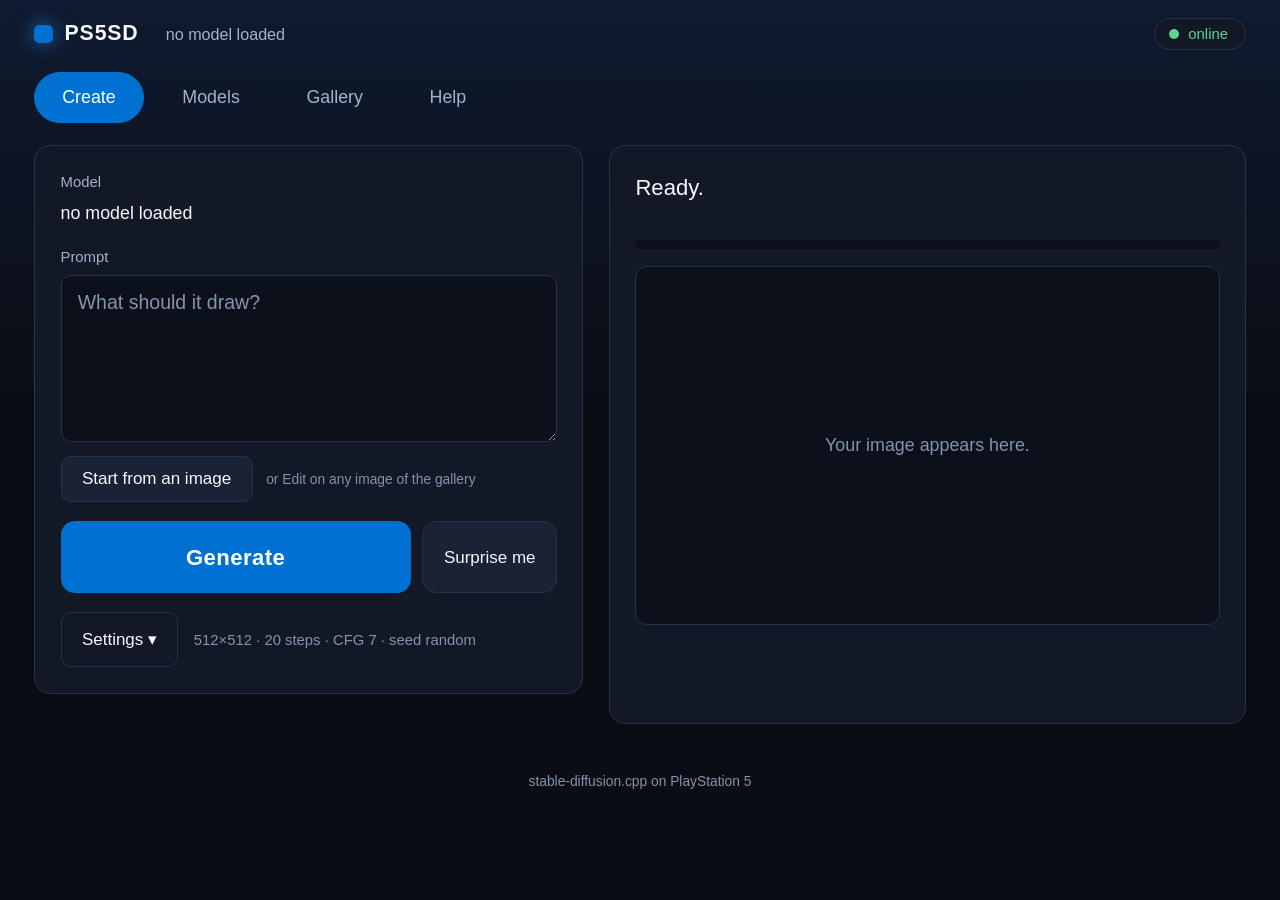
==== commit 8cc1fae1: "PS5SD 0.5.0: image to image and inpainting - A start image on the Create tab: a file, Edit on a gall" ====
--- a/ps5/webui/index.html
+++ b/ps5/webui/index.html
@@ -29,6 +29,10 @@
     GET /ps5sd/v1/auth, POST .../auth/login, .../auth/logout           (the API key: login cookie)
     GET /ps5sd/v1/app/auth, POST .../app/auth/enable, .../auth/disable (the API key in Settings; a 404 hides it)
     POST /ps5sd/v1/app/presets, GET/POST/DELETE .../app/presets/<id>   (the Presets tab)
+    POST /sdcpp/v1/upscale                                             (the Upscale button; the result is saved to the gallery)
+    GET  /ps5sd/v1/app/upscalers, DELETE .../app/upscalers/<file>      (the Models tab's upscalers)
+    init_image, mask_image, strength on /sdcpp/v1/img_gen              (image to image and inpainting)
+    POST /ps5sd/v1/app/gallery                                         (an inpainting put back together here)
     GET  /ps5sd/v1/app/catalog, GET/POST /ps5sd/v1/app/downloads,      (downloads; a 404 hides that part)
          DELETE .../downloads/<id>, POST .../app/hf/search
   SPDX-License-Identifier: MIT
@@ -280,6 +284,19 @@
   code.key { display: block; margin: 0.3rem 0 0.6rem; padding: 0.7rem 0.95rem; color: var(--text); background: var(--field);
     border: 1px solid var(--border); border-radius: 10px; font-family: ui-monospace, Menlo, Consolas, monospace;
     font-size: 1.05rem; word-break: break-all; -webkit-user-select: all; user-select: all; }
+  #hr-hint { min-height: 1.2rem; }
+  .initbar { display: flex; align-items: center; flex-wrap: wrap; margin-top: 0.8rem; }
+  .initbar button { flex: none; min-height: 2.75rem; margin-right: 0.8rem; }
+  .initbar .hint { margin: 0; }
+  .initrow { display: flex; align-items: center; }
+  #init-thumb { flex: none; width: 7rem; height: 7rem; object-fit: contain; background: var(--field); border: 1px solid var(--border);
+    border-radius: 10px; margin-right: 1rem; }
+  .initmain { flex: 1; min-width: 0; }
+  .initbtns { display: flex; flex-wrap: wrap; margin: 0.4rem -0.25rem 0; }
+  .initbtns button { margin: 0.25rem; min-height: 2.75rem; }
+  .me-body { flex: 1; min-height: 0; display: flex; align-items: center; justify-content: center; padding: 0 1rem 1rem; }
+  #me-canvas { touch-action: none; cursor: crosshair; border-radius: 6px; }
+  .me-size { flex: none; color: var(--muted); margin: 0 0.4rem 0 0.6rem; min-width: 5.5rem; text-align: center; }
   .authbtns { display: flex; flex-wrap: wrap; margin: 0 -0.25rem; }
   .authbtns button { margin: 0.25rem; min-height: 2.75rem; }
   #savepreset { margin-left: 0.5rem; }
@@ -345,6 +362,33 @@
     <label for="prompt">Prompt</label>
     <textarea id="prompt" class="big" rows="5" placeholder="What should it draw?"></textarea>
 
+    <div class="initbar" id="init-bar">
+      <button type="button" id="init-pick">Start from an image</button>
+      <span class="hint">or Edit on any image of the gallery</span>
+    </div>
+    <input id="init-file" type="file" accept="image/*" style="display:none">
+    <div id="init-box" style="display:none">
+      <div class="lbl">Start image</div>
+      <div class="initrow">
+        <img id="init-thumb" alt="start image">
+        <div class="initmain">
+          <div class="mmeta" id="init-meta"></div>
+          <div class="initbtns">
+            <button type="button" id="init-mask">Paint a mask</button>
+            <button type="button" id="init-drop">Remove</button>
+          </div>
+        </div>
+      </div>
+      <div class="row">
+        <div>
+          <div class="lbl">Strength (how much changes)</div>
+          <div class="step"><button type="button" id="init-str-">&minus;</button><input id="init-str" type="number" min="0.05" max="1" step="0.05" value="0.6" aria-label="Strength"><button type="button" id="init-str+">+</button></div>
+        </div>
+      </div>
+      <label class="opt" id="init-crop-row" style="display:none"><input type="checkbox" id="init-crop" checked> Only the masked area, at full resolution</label>
+      <p class="hint" id="init-hint"></p>
+    </div>
+
     <div class="gorow">
       <button type="button" class="go" id="go">Generate</button>
       <button type="button" class="alt" id="surprise">Surprise me</button>
@@ -385,6 +429,29 @@
       <div id="lora-sel"></div>
       <select id="lora-add" aria-label="Add a LoRA"><option value="">Add a LoRA…</option></select>
       <p class="hint" id="lora-hint"></p>
+
+      <div class="lbl">Hires fix</div>
+      <label class="opt"><input type="checkbox" id="hr-on"> A second pass at a larger size</label>
+      <div id="hr-box" style="display:none">
+        <div class="row">
+          <div><label for="hr-up">Upscaler</label><select id="hr-up"><option value="Latent">Latent</option></select></div>
+          <div>
+            <div class="lbl">Scale</div>
+            <div class="step"><button type="button" id="hr-scale-">&minus;</button><input id="hr-scale" type="number" min="1.25" max="4" step="0.25" value="1.5" aria-label="Hires scale"><button type="button" id="hr-scale+">+</button></div>
+          </div>
+        </div>
+        <div class="row">
+          <div>
+            <div class="lbl">Steps (0: as the first pass)</div>
+            <div class="step"><button type="button" id="hr-steps-">&minus;</button><input id="hr-steps" type="number" min="0" max="150" step="1" value="0" aria-label="Hires steps"><button type="button" id="hr-steps+">+</button></div>
+          </div>
+          <div>
+            <div class="lbl">Denoising strength</div>
+            <div class="step"><button type="button" id="hr-den-">&minus;</button><input id="hr-den" type="number" min="0.05" max="1" step="0.05" value="0.5" aria-label="Hires denoising strength"><button type="button" id="hr-den+">+</button></div>
+          </div>
+        </div>
+        <p class="hint" id="hr-hint"></p>
+      </div>
 
       <div class="row">
         <div>
@@ -406,6 +473,11 @@
       <div id="opt-tv-box" style="display:none">
         <div class="lbl">PS5 screen</div>
         <label class="opt"><input type="checkbox" id="opt-tv"> Show images and prompts on the TV</label>
+      </div>
+      <div id="opt-up-box" style="display:none">
+        <div class="lbl">Upscale button</div>
+        <select id="opt-up" aria-label="Upscaler of the Upscale button"></select>
+        <p class="hint">The Upscale button under an image and in the gallery runs this model over the image (4 times as wide and high for most). The result goes into the gallery.</p>
       </div>
       <div id="opt-auth-box" style="display:none">
         <div class="lbl">API key</div>
@@ -454,6 +526,12 @@
       <div id="llist"></div>
       <p class="hint">A LoRA adds a style, a character or a look to a model. It works only with models of the family it was made for (SD 1.5, SDXL, FLUX…). Pick them on the Create tab, under Settings.</p>
     </section>
+    <section class="panel" id="pnl-ups" style="display:none">
+      <div class="ph"><h2>Upscalers</h2></div>
+      <div id="ulist"></div>
+      <div id="usugg"></div>
+      <p class="hint">An upscaler (ESRGAN) makes an image larger and sharper: with the Upscale button, or in the hires fix on the Create tab. More of them: a link as Upscaler under Add by link, a .pth file as Upscaler under Upload, or Civitai's upscalers.</p>
+    </section>
     <section class="panel" id="pnl-dl" style="display:none">
       <div class="ph"><h2>Downloads</h2></div>
       <div id="dlist"></div>
@@ -470,12 +548,12 @@
     </section>
     <section class="panel" id="pnl-url" style="display:none">
       <div class="ph"><h2>Add by link</h2></div>
-      <div class="inrow"><select id="dl-kind" class="upkind" aria-label="What it is"><option value="">Model</option><option value="loras">LoRA</option></select><input id="dl-url" type="text" placeholder="Hugging Face or Civitai link to a model file" autocomplete="off" autocapitalize="off" spellcheck="false"><button type="button" id="dl-go">Download</button></div>
+      <div class="inrow"><select id="dl-kind" class="upkind" aria-label="What it is"><option value="">Model</option><option value="loras">LoRA</option><option value="upscalers">Upscaler</option></select><input id="dl-url" type="text" placeholder="Hugging Face or Civitai link to a model file" autocomplete="off" autocapitalize="off" spellcheck="false"><button type="button" id="dl-go">Download</button></div>
       <p class="hint">A link to a file on huggingface.co, or a Civitai model version (a link that ends in modelVersionId=...). The file goes into the models folder on the console, or the loras folder for a LoRA; a Civitai LoRA goes there by itself.</p>
     </section>
     <section class="panel" id="pnl-up" style="display:none">
       <div class="ph"><h2>Upload from this computer</h2></div>
-      <div class="inrow"><select id="up-kind" class="upkind" aria-label="What it is"><option value="models">Model</option><option value="loras">LoRA</option><option value="embeddings">Embedding</option><option value="presets">Preset (.txt)</option></select><button type="button" id="up-pick">Choose a file</button></div>
+      <div class="inrow"><select id="up-kind" class="upkind" aria-label="What it is"><option value="models">Model</option><option value="loras">LoRA</option><option value="embeddings">Embedding</option><option value="presets">Preset (.txt)</option><option value="upscalers">Upscaler</option></select><button type="button" id="up-pick">Choose a file</button></div>
       <input id="up-file" type="file" style="display:none">
       <div id="up-box" style="display:none">
         <div class="mname" id="up-name"></div>
@@ -536,6 +614,8 @@
     <span class="lb-title" id="lb-title"></span>
     <a id="lb-dl" href="#">Download</a>
     <a id="lb-open" href="#" target="_blank">Open full size</a>
+    <button type="button" id="lb-up" style="display:none">Upscale</button>
+    <button type="button" id="lb-edit" title="Use as the start image on the Create tab">Edit</button>
     <button type="button" class="danger" id="lb-del">Delete</button>
     <button type="button" id="lb-close">Close</button>
   </div>
@@ -554,6 +634,19 @@
       <button type="button" class="danger" id="dlg-ok">Delete</button>
     </div>
   </div>
+</div>
+<div class="lb" id="me" style="display:none" role="dialog" aria-modal="true" aria-label="Mask">
+  <div class="lb-bar">
+    <span class="lb-title" id="me-title">Paint over what should change</span>
+    <button type="button" id="me-size-" aria-label="Smaller brush">&minus;</button>
+    <span class="me-size" id="me-size"></span>
+    <button type="button" id="me-size+" aria-label="Larger brush">+</button>
+    <button type="button" id="me-mode">Erase</button>
+    <button type="button" id="me-invert">Invert</button>
+    <button type="button" id="me-clear">Clear</button>
+    <button type="button" class="on" id="me-done">Done</button>
+  </div>
+  <div class="me-body" id="me-body"><canvas id="me-canvas"></canvas></div>
 </div>
 <div class="dlg" id="pe" style="display:none" role="dialog" aria-modal="true" aria-labelledby="pe-title">
   <div class="dlg-box wide">
@@ -887,6 +980,12 @@
     if (d.sampler) { p.sampler = d.sampler; any = true; }
     if (d.scheduler) { p.scheduler = d.scheduler; any = true; }
     if (d.loras) { p.loras = parseLoras(d.loras); any = true; }
+    n = parseFloat(d.hires_scale);
+    if (n >= 1) {
+      p.hr = { on: true, scale: n, up: d.hires_upscaler ? decodeURIComponent(d.hires_upscaler) : 'Latent',
+        steps: parseInt(d.hires_steps, 10) || 0, den: parseFloat(d.hires_denoise) || 0.5 };
+      any = true;
+    }
     if (any && entry.name) p.label = entry.name;
     return p;
   }
@@ -913,16 +1012,47 @@
       steps: Math.round(num('steps', 20, 1, 150)), cfg: num('cfg', 7, 0, 30),
       sampler: $('sampler').value, scheduler: $('scheduler').value,
       seed: parseInt($('seed').value, 10),
-      loras: loraSel.slice()
+      loras: loraSel.slice(),
+      hr: {
+        on: $('hr-on').checked, up: $('hr-up').value || 'Latent',
+        scale: num('hr-scale', 1.5, 1.25, 4), steps: Math.round(num('hr-steps', 0, 0, 150)), den: num('hr-den', 0.5, 0.05, 1)
+      }
     };
   }
 
-  function setSelect(id, value) {
+  // The hires fix's fields; h is a form's hr ({on, up, scale, steps, den}) or nothing (off).
+  function setHires(h) {
+    h = h || {};
+    $('hr-on').checked = !!h.on;
+    if (h.up) setSelect('hr-up', h.up, 'Latent');
+    $('hr-scale').value = h.scale || 1.5;
+    $('hr-steps').value = h.steps || 0;
+    $('hr-den').value = h.den || 0.5;
+    drawHires();
+  }
+
+  function hiresSize() {
+    var f = getForm();
+    return { w: Math.round(f.w * f.hr.scale / 8) * 8, h: Math.round(f.h * f.hr.scale / 8) * 8 };
+  }
+
+  function drawHires() {
+    var on = $('hr-on').checked;
+    show('hr-box', on);
+    if (!on) return;
+    var t = hiresSize(), big = Math.max(t.w, t.h);
+    text($('hr-hint'), 'The image comes out at about ' + t.w + '×' + t.h + '. ' +
+      (big > 4096 ? 'That is larger than the server allows (4096).'
+        : big > 2048 ? 'Over 2048 px is not measured on the console yet; with SDXL it may not fit in memory.'
+          : 'A latent upscaler is quickest; a model (ESRGAN) keeps more detail. Strength 0.3 to 0.6 keeps the picture and adds detail.'));
+  }
+
+  function setSelect(id, value, fallback) {
     var sel = $(id);
     for (var i = 0; i < sel.options.length; i++) {
       if (sel.options[i].value === value) { sel.value = value; return; }
     }
-    sel.value = 'default';
+    sel.value = fallback || 'default';
   }
 
   function setForm(o) {
@@ -939,6 +1069,7 @@
       if (ls[i] && typeof ls[i].path === 'string') loraSel.push({ path: ls[i].path, m: Number(ls[i].m) || 0 });
     }
     drawLoraPicker();
+    setHires(o.hr);
     markPreset();
     summary();
   }
@@ -958,7 +1089,9 @@
       (steps === 1 ? ' step' : ' steps') + ' · CFG ' + num('cfg', 7, 0, 30) +
       ' · seed ' + (isNaN(seed) || seed < 0 ? 'random' : seed) +
       (loraSel.length ? ' · ' + loraSel.length + (loraSel.length === 1 ? ' LoRA' : ' LoRAs') : '') +
-      (batchCount() > 1 ? ' · ' + batchCount() + ' images' : ''));
+      (batchCount() > 1 ? ' · ' + batchCount() + ' images' : '') +
+      (st.init ? (st.init.mask ? ' · inpainting' : ' · from an image') : ($('hr-on').checked ? ' · hires ×' + num('hr-scale', 1.5, 1.25, 4) : '')));
+    drawHires();
     if (st.view === 'presets') drawSaveBox();
   }
 
@@ -1211,6 +1344,11 @@
       box.appendChild(actionButton('Run again', function () {
         setForm(st.last); $('prompt').value = st.last.prompt; $('neg').value = st.last.negative; generate();
       }));
+      if (upModels.length) {
+        var ub = actionButton('Upscale', function () { upscale(r && r.url ? r.url : href, ub); });
+        box.appendChild(ub);
+      }
+      box.appendChild(actionButton('Edit', function () { setInit(r && r.url ? r.url : href, r ? r.name : ''); }));
     }
   }
 
@@ -1378,8 +1516,15 @@
     });
   }
 
-  // images: base64 PNGs, in the order of their seeds (seed, seed + 1, …).
-  function succeed(images, seed) {
+  // images: base64 PNGs, in the order of their seeds (seed, seed + 1, …). A masked run is put back
+  // together over the start image first (putBack), then saved to the gallery in place of the raw results.
+  function succeed(images, seed, edited) {
+    var rq = st.last && st.last.req;
+    if (rq && rq.soft && !edited) {
+      status('Putting the image together…');
+      putBack(rq, images, function (out) { succeed(out, seed, true); });
+      return;
+    }
     var seconds = (new Date().getTime() - st.t0) / 1000;
     var results = [];
     var first = parseInt(seed, 10);
@@ -1401,6 +1546,7 @@
       if (!known || !list || st.results !== results) return;
       var fresh = [];
       for (var i = 0; i < list.length; i++) if (!known[list[i].name]) fresh.push(list[i]);
+      if (edited) { saveEdits(results, fresh); return; }
       if (fresh.length !== results.length) return;
       fresh.reverse();  // the list is newest first; the server saved them in order
       for (var j = 0; j < fresh.length; j++) { results[j].url = fresh[j].url; results[j].name = fresh[j].name; }
@@ -1441,7 +1587,10 @@
     showImage(r.src, 'generated image');
     var l = st.last;
     var nth = st.results.length > 1 ? 'image ' + (i + 1) + ' of ' + st.results.length + ' · ' : '';
-    text($('sub'), nth + (l ? l.w + '×' + l.h + ' · ' + l.steps + (l.steps === 1 ? ' step' : ' steps') + ' · CFG ' + l.cfg + ' · ' : '') + 'seed ' + r.seed);
+    var size = l ? l.w + '×' + l.h : '';
+    if (l && l.req) size = (l.req.crop ? 'masked area, made at ' : '') + l.req.w + '×' + l.req.h + (l.req.mask ? ' · inpainted' : ' · from an image');
+    else if (l && l.hr && l.hr.on) size += ' → ' + Math.round(l.w * l.hr.scale / 8) * 8 + '×' + Math.round(l.h * l.hr.scale / 8) * 8 + ' (hires)';
+    text($('sub'), nth + (l ? size + ' · ' + l.steps + (l.steps === 1 ? ' step' : ' steps') + ' · CFG ' + l.cfg + ' · ' : '') + 'seed ' + r.seed);
     showActions(r.url || r.src, r.name, r.url, true);
   }
 
@@ -1452,6 +1601,11 @@
     f.prompt = $('prompt').value;
     f.negative = $('neg').value;
     f.batch = batchCount();
+    f.req = null;
+    if (st.init) {
+      f.strength = num('init-str', 0.6, 0.05, 1);
+      f.req = initRequest(f);
+    }
     return f;
   }
 
@@ -1511,6 +1665,15 @@
     if (p.sampler !== 'default') body.sample_params.sample_method = p.sampler;
     if (p.scheduler !== 'default') body.sample_params.scheduler = p.scheduler;
     if (loraBody(p).length) body.lora = loraBody(p);
+    if (p.req) {
+      body.init_image = p.req.init;
+      if (p.req.mask) body.mask_image = p.req.mask;
+      body.strength = p.strength;
+      body.width = p.req.w;
+      body.height = p.req.h;
+    } else if (p.hr.on) {
+      body.hires = { enabled: true, upscaler: p.hr.up, scale: p.hr.scale, steps: p.hr.steps, denoising_strength: p.hr.den };
+    }
     begin(null);
     var token = st.token;
     req('POST', '/sdcpp/v1/img_gen', body, function (code, data) {
@@ -1572,11 +1735,17 @@
         text($('cancel'), st.canCancelGen ? 'Cancel' : 'Stop waiting');
         var pv = data.preview;
         if (pv && pv.total_steps > 0) {
-          // pass counts the images of a batch (one sampling pass each)
+          // pass counts the sampling passes: the images of a batch, then (hires fix) the second
+          // pass of each, in the same order
           var n = (st.last && st.last.batch) || 1;
-          var at = Math.min(n, Math.max(1, pv.pass || 1)) - 1;
-          var frac = (at + pv.step / pv.total_steps) / n;
-          status((n > 1 ? 'Image ' + (at + 1) + ' of ' + n + ' · step ' : 'Step ') + pv.step + ' of ' + pv.total_steps);
+          var hr = !!(st.last && st.last.hr && st.last.hr.on && !st.last.req);
+          var passes = hr ? 2 * n : n;
+          var pass = Math.min(passes, Math.max(1, pv.pass || 1)) - 1;
+          var second = pass >= n;
+          var at = second ? pass - n : pass;
+          var frac = (pass + pv.step / pv.total_steps) / passes;
+          status((n > 1 ? 'Image ' + (at + 1) + ' of ' + n + ' · ' : '') + (second ? 'hires step ' : (n > 1 ? 'step ' : 'Step ')) +
+            pv.step + ' of ' + pv.total_steps);
           progress(frac);
           st.sub = eta(frac);
           if (pv.b64_json) showImage(dataUrl(pv.b64_json), 'preview');
@@ -1614,10 +1783,25 @@
     if (p.sampler !== 'default') body.sampler_name = p.sampler;
     if (p.scheduler !== 'default') body.scheduler = p.scheduler;
     if (loraBody(p).length) body.lora = loraBody(p);
+    var route = '/sdapi/v1/txt2img';
+    if (p.req) {
+      route = '/sdapi/v1/img2img';
+      body.init_images = [p.req.init];
+      if (p.req.mask) body.mask = p.req.mask;
+      body.denoising_strength = p.strength;
+      body.width = p.req.w;
+      body.height = p.req.h;
+    } else if (p.hr.on) {
+      body.enable_hr = true;
+      body.hr_upscaler = p.hr.up;
+      body.hr_scale = p.hr.scale;
+      body.hr_steps = p.hr.steps;
+      body.denoising_strength = p.hr.den;
+    }
     begin(null);
     var token = st.token;
     status('Generating…');
-    req('POST', '/sdapi/v1/txt2img', body, function (code, data) {
+    req('POST', route, body, function (code, data) {
       if (token !== st.token) return;
       if (code === 200 && data && data.images && data.images.length) {
         succeed(data.images, st.seed);
@@ -1789,7 +1973,7 @@
     var v = parseFloat(input.value);
     if (isNaN(v)) v = min;
     v = Math.min(max, Math.max(min, v + delta));
-    input.value = digits ? v.toFixed(digits).replace(/\.0+$/, '') : Math.round(v);
+    input.value = digits ? v.toFixed(digits).replace(/(\.\d*?)0+$/, '$1').replace(/\.$/, '') : Math.round(v);
     persist();
   }
 
@@ -2137,6 +2321,10 @@
       if (k === 27) { closeEdit(); return false; }
       return true;
     }
+    if ($('me').style.display !== 'none') {
+      if (k === 27) { maskDone(); return false; }
+      return true;
+    }
     if (dlgFor) {
       var cb = $('dlg-cancel'), ok = $('dlg-ok');
       if (cb.disabled) return false;
@@ -2153,9 +2341,9 @@
       if (k === 46) { askDeleteImage(); return false; }
       if (k === 9) {
         // keep Tab inside the viewer
-        var ring = [$('lb-prev'), $('lb-dl'), $('lb-open'), $('lb-del'), $('lb-close'), $('lb-next')];
+        var ring = [$('lb-prev'), $('lb-dl'), $('lb-open'), $('lb-up'), $('lb-edit'), $('lb-del'), $('lb-close'), $('lb-next')];
         var live = [];
-        for (var i = 0; i < ring.length; i++) if (!ring[i].disabled) live.push(ring[i]);
+        for (var i = 0; i < ring.length; i++) if (!ring[i].disabled && ring[i].style.display !== 'none') live.push(ring[i]);
         var at = -1;
         for (var j = 0; j < live.length; j++) if (live[j] === document.activeElement) at = j;
         var to = e.shiftKey ? (at <= 0 ? live.length - 1 : at - 1) : (at < 0 || at >= live.length - 1 ? 0 : at + 1);
@@ -2346,6 +2534,7 @@
     if (def) meta += ' · ' + def;
     var ls = m.defaults && m.defaults.loras ? parseLoras(m.defaults.loras) : [];
     if (ls.length) meta += ' · ' + ls.length + (ls.length === 1 ? ' LoRA' : ' LoRAs');
+    if (m.defaults && m.defaults.hires_scale) meta += ' · hires ×' + m.defaults.hires_scale;
     main.appendChild(el('div', 'mmeta', meta));
     if (st.delErr && st.delErr.id === m.id) main.appendChild(el('div', 'mmeta bad', st.delErr.msg));
     row.appendChild(main);
@@ -2376,6 +2565,16 @@
     var ls = [];
     for (var i = 0; i < f.loras.length; i++) if (f.loras[i].m !== 0) ls.push(f.loras[i].path + ':' + f.loras[i].m);
     if (ls.length) d.loras = ls.join(',');
+    if (f.hr.on) {
+      d.hires_scale = String(f.hr.scale);
+      d.hires_steps = String(f.hr.steps);
+      d.hires_denoise = String(f.hr.den);
+      // "Latent (nearest-exact)": a default is one word, so the name goes percent-encoded
+      d.hires_upscaler = f.hr.up.replace(/[^A-Za-z0-9._-]/g, function (c) {
+        var h = c.charCodeAt(0).toString(16).toUpperCase();
+        return '%' + (h.length < 2 ? '0' : '') + h;
+      });
+    }
     return d;
   }
 
@@ -2394,6 +2593,7 @@
     if (d.sampler) parts.push(d.sampler);
     if (d.scheduler) parts.push(d.scheduler);
     if (d.loras) parts.push(d.loras.split(',').length + (d.loras.split(',').length === 1 ? ' LoRA' : ' LoRAs'));
+    if (d.hires_scale) parts.push('hires ×' + d.hires_scale);
     text($('ps-what'), 'Model: ' + (root ? root.name || root.id : st.mid) + ' · ' + parts.join(' · '));
     if (!$('ps-name').value) $('ps-name').placeholder = 'Name, e.g. ' + (root ? root.name || root.id : 'My preset') + ' ' + d.width + '×' + d.height;
   }
@@ -2582,6 +2782,7 @@
     if (m.image) { deleteImage(m.image); return; }
     if (m.lora) { deleteLora(m.lora); return; }
     if (m.preset) { deletePreset(m.preset); return; }
+    if (m.upscaler) { deleteUpscaler(m.upscaler); return; }
     if (m.authOff) { authOff(); return; }
     st.delErr = null;
     req('DELETE', APP + '/models/' + encodeURIComponent(m.id), null, function (code, data) {
@@ -2742,6 +2943,7 @@
   function enterModels() {
     loadModels(null);
     loadLoras(null);
+    loadUpscalers();
     loadCatalog();
     dlPoll();
   }
@@ -2800,7 +3002,7 @@
     show('mdot', active > 0, 'inline-block');
     drawDownloads();
     updateCatalog();
-    if (refresh) { loadModels(null); loadLoras(null); loadCatalog(); }
+    if (refresh) { loadModels(null); loadLoras(null); loadCatalog(); loadUpscalers(); loadInfo(); }
   }
 
   function drawDownloads() {
@@ -2950,8 +3152,10 @@
     if (!f || upXhr) return;
     var kind = $('up-kind').value;
     var name = f.name;
-    if (kind === 'presets' ? !/\.txt$/i.test(name) : !/\.(gguf|safetensors|ckpt|sft)$/i.test(name)) {
-      toast(kind === 'presets' ? 'A preset is a .txt file.' : 'Only .gguf, .safetensors, .ckpt and .sft files.', 6000);
+    var okName = kind === 'presets' ? /\.txt$/i : kind === 'upscalers' ? /\.(pth|pt|safetensors|gguf)$/i : /\.(gguf|safetensors|ckpt|sft)$/i;
+    if (!okName.test(name)) {
+      toast(kind === 'presets' ? 'A preset is a .txt file.' : kind === 'upscalers' ? 'An upscaler is a .pth, .pt, .safetensors or .gguf file.'
+        : 'Only .gguf, .safetensors, .ckpt and .sft files.', 6000);
       return;
     }
     var x = new XMLHttpRequest();
@@ -2988,9 +3192,11 @@
     $('up-pick').disabled = false;
     $('up-kind').disabled = false;
     if (code === 200) {
-      var listed = kind === 'models' || kind === 'presets' || kind === 'loras';
+      var listed = kind === 'models' || kind === 'presets' || kind === 'loras' || kind === 'upscalers';
       toast(name + ' is on the console' + (listed ? ' and in the list.' : '.'), 6000);
-      if (kind === 'loras') loadLoras(null); else if (listed) loadModels(null);
+      if (kind === 'loras') loadLoras(null);
+      else if (kind === 'upscalers') { loadUpscalers(); loadInfo(); }
+      else if (listed) loadModels(null);
     } else if (code === 0) {
       toast('The upload of ' + name + ' stopped.', 6000);
     } else {
@@ -3185,6 +3391,532 @@
     return row;
   }
 
+  // ---------- image to image and inpainting ----------
+  // st.init: the start image {canvas (at most 4096 px a side), name, mask, painted}. mask is a canvas of
+  // the same size, red where painted and clear elsewhere (null: no mask); painted is its painted share.
+  // With a mask and "only the masked area", a box around the mask is generated at the model's size and
+  // put back into the image here, in the page; otherwise the whole image (cropped to the form's aspect)
+  // is the start. A masked result is always blended back over the start image with a soft edge, so the
+  // rest of the image stays exactly as it was, and saved to the gallery in place of the raw result.
+  var INIT_MAX = 4096;
+  var me = { brush: 48, erase: false, down: false, last: null, scale: 1 };
+
+  function canvasOf(w, h) {
+    var c = document.createElement('canvas');
+    c.width = w;
+    c.height = h;
+    return c;
+  }
+
+  // w x h with the aspect of the source and about `area` pixels, in steps of 64.
+  function fitArea(w, h, area) {
+    var k = Math.sqrt(area / (w * h));
+    return { w: Math.max(64, Math.round(w * k / 64) * 64), h: Math.max(64, Math.round(h * k / 64) * 64) };
+  }
+
+  function setInit(src, name) {
+    var img = new Image();
+    img.onload = function () {
+      var w = img.naturalWidth || img.width, h = img.naturalHeight || img.height;
+      var k = Math.min(1, INIT_MAX / Math.max(w, h));
+      var c = canvasOf(Math.max(1, Math.round(w * k)), Math.max(1, Math.round(h * k)));
+      c.getContext('2d').drawImage(img, 0, 0, c.width, c.height);
+      st.init = { canvas: c, name: name || 'image', mask: null, painted: 0 };
+      // the size follows the image: its aspect, at the model's usual number of pixels
+      var f = fitArea(c.width, c.height, st.preset ? st.preset.w * st.preset.h : 512 * 512);
+      $('w').value = f.w;
+      $('h').value = f.h;
+      markPreset();
+      persist();
+      setView('create');
+      drawInit();
+      toast('Start image set; the size is ' + f.w + '×' + f.h + ' now. Paint a mask to change only a part of it.', 6000);
+    };
+    img.onerror = function () { toast('Could not read that image.', 6000); };
+    img.src = src;
+  }
+
+  function dropInit() {
+    st.init = null;
+    drawInit();
+  }
+
+  function initFile() {
+    var input = $('init-file');
+    var f = input.files && input.files[0];
+    input.value = '';
+    if (!f) return;
+    var r = new FileReader();
+    r.onload = function () { setInit(r.result, f.name); };
+    r.onerror = function () { toast('Could not read ' + f.name + '.', 6000); };
+    r.readAsDataURL(f);
+  }
+
+  function drawInit() {
+    var i = st.init;
+    show('init-box', !!i);
+    show('init-bar', !i, 'flex');
+    if (i) {
+      var k = Math.min(1, 240 / Math.max(i.canvas.width, i.canvas.height));
+      var t = canvasOf(Math.max(1, Math.round(i.canvas.width * k)), Math.max(1, Math.round(i.canvas.height * k)));
+      var g = t.getContext('2d');
+      g.drawImage(i.canvas, 0, 0, t.width, t.height);
+      if (i.mask) {
+        g.globalAlpha = 0.55;
+        g.drawImage(i.mask, 0, 0, t.width, t.height);
+        g.globalAlpha = 1;
+      }
+      $('init-thumb').src = t.toDataURL('image/png');
+      text($('init-meta'), i.canvas.width + '×' + i.canvas.height + ' · ' + (i.mask
+        ? Math.max(1, Math.round(i.painted * 100)) + '% masked: only that part changes'
+        : 'no mask: the whole image changes'));
+      text($('init-mask'), i.mask ? 'Edit the mask' : 'Paint a mask');
+      show('init-crop-row', !!i.mask, 'flex');
+      text($('init-hint'), i.mask && $('init-crop').checked
+        ? 'A box around the mask is made with as many pixels as Width × Height, then put back into the image: small fixes in large images are quick and sharp.'
+        : 'Strength 0.3 to 0.5 keeps the picture and changes details; 0.7 and up changes much more.' +
+          ($('hr-on').checked ? ' The hires fix is not used with a start image.' : ''));
+    }
+    summary();
+  }
+
+  // ---- the mask editor
+  function openMask() {
+    var i = st.init;
+    if (!i) return;
+    if (!i.mask) i.mask = canvasOf(i.canvas.width, i.canvas.height);
+    me.erase = false;
+    text($('me-mode'), 'Erase');
+    show('me', true, 'flex');
+    sizeMask();
+  }
+
+  function sizeMask() {
+    var i = st.init, cv = $('me-canvas'), body = $('me-body');
+    if (!i || $('me').style.display === 'none') return;
+    var bw = Math.max(100, body.clientWidth - 32), bh = Math.max(100, body.clientHeight - 16);
+    var k = Math.min(bw / i.canvas.width, bh / i.canvas.height);
+    cv.width = Math.max(1, Math.round(i.canvas.width * k));
+    cv.height = Math.max(1, Math.round(i.canvas.height * k));
+    me.scale = k;
+    text($('me-size'), 'Brush ' + me.brush);
+    drawMask();
+  }
+
+  function drawMask() {
+    var i = st.init, cv = $('me-canvas'), g = cv.getContext('2d');
+    g.clearRect(0, 0, cv.width, cv.height);
+    g.drawImage(i.canvas, 0, 0, cv.width, cv.height);
+    g.globalAlpha = 0.55;
+    g.drawImage(i.mask, 0, 0, cv.width, cv.height);
+    g.globalAlpha = 1;
+  }
+
+  function maskPoint(e) {
+    var r = $('me-canvas').getBoundingClientRect();
+    var t = e.touches && e.touches.length ? e.touches[0] : e;
+    return { x: (t.clientX - r.left) / me.scale, y: (t.clientY - r.top) / me.scale };
+  }
+
+  function strokeTo(pt) {
+    var g = st.init.mask.getContext('2d'), a = me.last || pt;
+    g.globalCompositeOperation = me.erase ? 'destination-out' : 'source-over';
+    g.strokeStyle = 'rgb(255,48,48)';
+    g.lineWidth = me.brush / me.scale;
+    g.lineCap = 'round';
+    g.lineJoin = 'round';
+    g.beginPath();
+    g.moveTo(a.x, a.y);
+    g.lineTo(pt.x + 0.01, pt.y);
+    g.stroke();
+    g.globalCompositeOperation = 'source-over';
+    me.last = pt;
+    drawMask();
+  }
+
+  function maskDown(e) {
+    e = e || window.event;
+    me.down = true;
+    me.last = null;
+    strokeTo(maskPoint(e));
+    if (e.preventDefault) e.preventDefault();
+    return false;
+  }
+
+  function maskMove(e) {
+    e = e || window.event;
+    if (!me.down) return true;
+    strokeTo(maskPoint(e));
+    if (e.preventDefault) e.preventDefault();
+    return false;
+  }
+
+  function maskUp() { me.down = false; me.last = null; }
+
+  function invertMask() {
+    var m = st.init.mask, g = m.getContext('2d'), d = g.getImageData(0, 0, m.width, m.height), a = d.data;
+    for (var i = 0; i < a.length; i += 4) {
+      a[i] = 255; a[i + 1] = 48; a[i + 2] = 48; a[i + 3] = 255 - a[i + 3];
+    }
+    g.putImageData(d, 0, 0);
+    drawMask();
+  }
+
+  function clearMask() {
+    var m = st.init.mask;
+    m.getContext('2d').clearRect(0, 0, m.width, m.height);
+    drawMask();
+  }
+
+  function maskDone() {
+    var i = st.init, m = i.mask;
+    var a = m.getContext('2d').getImageData(0, 0, m.width, m.height).data, n = 0, on = 0;
+    for (var k = 3; k < a.length; k += 64) { n++; if (a[k] > 127) on++; }
+    i.painted = n ? on / n : 0;
+    if (!on) i.mask = null;
+    show('me', false);
+    drawInit();
+  }
+
+  // ---- the request and putting the result back
+  // The box around the painted part of the mask, or null.
+  function maskBounds(m) {
+    var w = m.width, h = m.height, a = m.getContext('2d').getImageData(0, 0, w, h).data;
+    var x0 = w, y0 = h, x1 = -1, y1 = -1;
+    for (var y = 0; y < h; y++) {
+      for (var x = 0, k = y * w * 4 + 3; x < w; x++, k += 4) {
+        if (a[k] > 0) {
+          if (x < x0) x0 = x;
+          if (x > x1) x1 = x;
+          if (y < y0) y0 = y;
+          if (y > y1) y1 = y;
+        }
+      }
+    }
+    return x1 < 0 ? null : { x: x0, y: y0, w: x1 - x0 + 1, h: y1 - y0 + 1 };
+  }
+
+  // b grown to the aspect `ratio` around its middle, and kept inside W x H.
+  function growBox(b, ratio, W, H) {
+    var w = b.w, h = b.h;
+    if (w / h < ratio) w = Math.min(W, Math.round(h * ratio)); else h = Math.min(H, Math.round(w / ratio));
+    var x = Math.round(b.x + b.w / 2 - w / 2), y = Math.round(b.y + b.h / 2 - h / 2);
+    x = Math.max(0, Math.min(W - w, x));
+    y = Math.max(0, Math.min(H - h, y));
+    return { x: x, y: y, w: w, h: h };
+  }
+
+  // A two-pass box blur of a w x h array in place (radius r), for the mask's soft edge.
+  function blur(a, w, h, r) {
+    var tmp = new Float32Array(Math.max(w, h)), x, y, sum, n = 2 * r + 1;
+    for (y = 0; y < h; y++) {
+      for (x = 0; x < w; x++) tmp[x] = a[y * w + x];
+      sum = 0;
+      for (x = -r; x <= r; x++) sum += tmp[Math.min(w - 1, Math.max(0, x))];
+      for (x = 0; x < w; x++) {
+        a[y * w + x] = sum / n;
+        sum += tmp[Math.min(w - 1, x + r + 1)] - tmp[Math.max(0, x - r)];
+      }
+    }
+    for (x = 0; x < w; x++) {
+      for (y = 0; y < h; y++) tmp[y] = a[y * w + x];
+      sum = 0;
+      for (y = -r; y <= r; y++) sum += tmp[Math.min(h - 1, Math.max(0, y))];
+      for (y = 0; y < h; y++) {
+        a[y * w + x] = sum / n;
+        sum += tmp[Math.min(h - 1, y + r + 1)] - tmp[Math.max(0, y - r)];
+      }
+    }
+  }
+
+  // The mask's box (in start-image pixels) as a gray w x h canvas with a soft edge: white changes.
+  function softMask(m, box, w, h) {
+    var c = canvasOf(w, h), g = c.getContext('2d');
+    g.drawImage(m, box.x, box.y, box.w, box.h, 0, 0, w, h);
+    var d = g.getImageData(0, 0, w, h), px = d.data, al = new Float32Array(w * h), i;
+    for (i = 0; i < w * h; i++) al[i] = px[i * 4 + 3];
+    blur(al, w, h, Math.max(2, Math.round(Math.min(w, h) / 96)));
+    for (i = 0; i < w * h; i++) {
+      var v = Math.round(al[i]);
+      px[i * 4] = px[i * 4 + 1] = px[i * 4 + 2] = v;
+      px[i * 4 + 3] = 255;
+    }
+    g.putImageData(d, 0, 0);
+    return c;
+  }
+
+  // What a request sends for the start image: {init, mask (data URLs), w, h (the size made), box (the part
+  // of the start image it stands for), crop, soft (the soft mask canvas), source (the start image)}.
+  function initRequest(f) {
+    var i = st.init, W = i.canvas.width, H = i.canvas.height, gw = f.w, gh = f.h, box;
+    var crop = !!(i.mask && $('init-crop').checked);
+    var b = crop ? maskBounds(i.mask) : null;
+    if (b) {
+      var pad = Math.max(32, Math.round(Math.max(W, H) / 32));
+      var x0 = Math.max(0, b.x - pad), y0 = Math.max(0, b.y - pad);
+      var x1 = Math.min(W, b.x + b.w + pad), y1 = Math.min(H, b.y + b.h + pad);
+      box = { x: x0, y: y0, w: x1 - x0, h: y1 - y0 };
+      var g0 = fitArea(box.w, box.h, f.w * f.h);
+      box = growBox(box, g0.w / g0.h, W, H);
+      var g1 = fitArea(box.w, box.h, f.w * f.h);
+      gw = g1.w;
+      gh = g1.h;
+    } else {
+      crop = false;
+      // the largest centred part of the start image with the form's aspect
+      box = W / H > gw / gh ? { x: Math.round((W - H * gw / gh) / 2), y: 0, w: Math.round(H * gw / gh), h: H }
+        : { x: 0, y: Math.round((H - W * gh / gw) / 2), w: W, h: Math.round(W * gh / gw) };
+    }
+    var ic = canvasOf(gw, gh);
+    ic.getContext('2d').drawImage(i.canvas, box.x, box.y, box.w, box.h, 0, 0, gw, gh);
+    var out = { init: ic.toDataURL('image/png'), mask: null, soft: null, w: gw, h: gh, box: box, crop: crop, source: i.canvas };
+    if (i.mask) {
+      out.soft = softMask(i.mask, box, gw, gh);
+      out.mask = out.soft.toDataURL('image/png');
+    }
+    return out;
+  }
+
+  // A result blended over the start image where the mask is: the whole start image for "only the
+  // masked area", else the part that was made. cb(base64 PNG).
+  function putBackOne(rq, b64, cb) {
+    var img = new Image();
+    img.onload = function () {
+      var tw = rq.crop ? rq.box.w : rq.w, th = rq.crop ? rq.box.h : rq.h;
+      var base = canvasOf(tw, th), bg = base.getContext('2d');
+      bg.drawImage(rq.source, rq.box.x, rq.box.y, rq.box.w, rq.box.h, 0, 0, tw, th);
+      var res = canvasOf(tw, th), rg = res.getContext('2d');
+      rg.drawImage(img, 0, 0, tw, th);
+      var mk = canvasOf(tw, th), mg = mk.getContext('2d');
+      mg.drawImage(rq.soft, 0, 0, tw, th);
+      var bd = bg.getImageData(0, 0, tw, th), rd = rg.getImageData(0, 0, tw, th).data, md = mg.getImageData(0, 0, tw, th).data;
+      var px = bd.data;
+      for (var k = 0; k < px.length; k += 4) {
+        var a = md[k] / 255;
+        px[k] = px[k] * (1 - a) + rd[k] * a;
+        px[k + 1] = px[k + 1] * (1 - a) + rd[k + 1] * a;
+        px[k + 2] = px[k + 2] * (1 - a) + rd[k + 2] * a;
+      }
+      bg.putImageData(bd, 0, 0);
+      var outc = base;
+      if (rq.crop) {
+        outc = canvasOf(rq.source.width, rq.source.height);
+        var og = outc.getContext('2d');
+        og.drawImage(rq.source, 0, 0);
+        og.drawImage(base, rq.box.x, rq.box.y);
+      }
+      var url = outc.toDataURL('image/png');
+      cb(url.substring(url.indexOf(',') + 1));
+    };
+    img.onerror = function () { cb(b64); };
+    img.src = dataUrl(b64);
+  }
+
+  function putBack(rq, images, cb) {
+    var out = [];
+    (function next(k) {
+      if (k >= images.length) { cb(out); return; }
+      putBackOne(rq, images[k], function (b) { out.push(b); next(k + 1); });
+    })(0);
+  }
+
+  // The gallery gets the put-together images in place of the raw results the server saved.
+  function saveEdits(results, raw) {
+    var k = 0;
+    (function next() {
+      if (k >= results.length) {
+        if (raw.length === results.length) {
+          for (var j = 0; j < raw.length; j++) req('DELETE', APP + '/gallery/' + encodeURIComponent(raw[j].name), null, function () {});
+        }
+        setTimeout(function () { loadGallery(null); }, 300);
+        if (!st.busy && st.results === results) pickResult(st.pick);
+        return;
+      }
+      var r = results[k];
+      req('POST', APP + '/gallery', { image: r.src.substring(r.src.indexOf(',') + 1) }, function (code, data) {
+        if (code === 201 && data && data.saved) {
+          r.name = data.saved;
+          r.url = '/ps5sd/v1/gallery/' + encodeURIComponent(data.saved);
+          k++;
+          next();
+        } else {
+          // an app without the route: the raw results stay in the gallery
+          if (raw.length === results.length) for (var j = 0; j < raw.length; j++) { results[j].url = raw[j].url; results[j].name = raw[j].name; }
+          if (!st.busy && st.results === results) pickResult(st.pick);
+        }
+      }, 120000);
+    })();
+  }
+
+  // ---------- upscalers ----------
+  // The ESRGAN models in /data/PS5SD/upscalers: for the hires fix and the Upscale button. Two
+  // well-known ones can be fetched with one click (the Hugging Face copies are byte for byte
+  // Real-ESRGAN's own releases).
+  var UPSCALERS = [
+    { file: 'RealESRGAN_x4plus.pth', label: 'Real-ESRGAN x4plus', note: 'photos and most images, 67 MB',
+      url: 'https://huggingface.co/lllyasviel/Annotators/resolve/main/RealESRGAN_x4plus.pth' },
+    { file: 'RealESRGAN_x4plus_anime_6B.pth', label: 'Real-ESRGAN x4plus anime 6B', note: 'anime and drawings, 18 MB',
+      url: 'https://huggingface.co/gemasai/RealESRGAN_x4plus_anime_6B/resolve/main/RealESRGAN_x4plus_anime_6B.pth' }
+  ];
+  var upList = null;      // GET APP/upscalers ({name, file, bytes}), null until known
+  var upModels = [];      // the server's upscalers that the Upscale button can use (names)
+  var upBusy = false;
+
+  function loadUpscalers() {
+    req('GET', APP + '/upscalers', null, function (code, data) {
+      if (code !== 200 || !data || !data.upscalers) return;
+      upList = data.upscalers;
+      show('pnl-ups', true);
+      drawUpscalers();
+    });
+  }
+
+  function drawUpscalers() {
+    var box = $('ulist');
+    clear(box);
+    var list = upList || [];
+    if (!list.length) box.appendChild(el('div', 'empty-note', 'No upscalers yet. Get one below.'));
+    for (var i = 0; i < list.length; i++) {
+      (function (u) {
+        var row = el('div', 'mrow mwrap');
+        var main = el('div', 'mmain');
+        main.appendChild(el('div', 'mname', u.name));
+        main.appendChild(el('div', 'mmeta', bytes(u.bytes) + ' · ' + u.file));
+        row.appendChild(main);
+        var acts = el('div', 'macts');
+        var del = actionButton('Delete', function () { askDeleteUpscaler(u); });
+        del.className = 'danger';
+        acts.appendChild(del);
+        row.appendChild(acts);
+        box.appendChild(row);
+      })(list[i]);
+    }
+    var sug = $('usugg');
+    clear(sug);
+    for (var k = 0; k < UPSCALERS.length; k++) {
+      (function (c) {
+        for (var j = 0; j < list.length; j++) if (list[j].file === c.file) return;
+        var row = el('div', 'mrow mwrap');
+        var main = el('div', 'mmain');
+        main.appendChild(el('div', 'mname', c.label));
+        main.appendChild(el('div', 'mmeta', c.note));
+        row.appendChild(main);
+        var acts = el('div', 'macts');
+        var b = actionButton('Download', function () { startDownload(c.url, b, true, null, 'upscalers'); });
+        b.className = 'on';
+        acts.appendChild(b);
+        row.appendChild(acts);
+        sug.appendChild(row);
+      })(UPSCALERS[k]);
+    }
+  }
+
+  function askDeleteUpscaler(u) {
+    dlgFor = { upscaler: u };
+    dlgFrom = document.activeElement;
+    text($('dlg-title'), 'Delete ' + u.name + ' (' + bytes(u.bytes) + ')?');
+    text($('dlg-body'), 'The upscaler file is deleted from the console.');
+    $('dlg-ok').disabled = false;
+    $('dlg-cancel').disabled = false;
+    text($('dlg-ok'), 'Delete');
+    show('dlg', true, 'flex');
+    $('dlg-cancel').focus();
+  }
+
+  function deleteUpscaler(u) {
+    req('DELETE', APP + '/upscalers/' + encodeURIComponent(u.file), null, function (code, data) {
+      closeDlg();
+      if (code === 200 && data && data.upscalers) {
+        upList = data.upscalers;
+        drawUpscalers();
+        loadInfo();
+        toast('Deleted ' + u.name + '.');
+      } else {
+        toast(errText(code, data, 'Could not delete ' + u.name), 6000);
+        loadUpscalers();
+      }
+    }, 30000);
+  }
+
+  // The server's upscalers (capabilities): every one for the hires fix, the ESRGAN ones for the
+  // Upscale button.
+  function setUpscalers(list) {
+    var all = [], img = [];
+    for (var i = 0; i < list.length; i++) {
+      if (!list[i] || !list[i].name || list[i].name === 'None') continue;
+      all.push(list[i].name);
+      if (list[i].image_upscale) img.push(list[i].name);
+    }
+    var hr = $('hr-up'), keep = hr.value || load('hrup') || 'Latent';
+    clear(hr);
+    for (var j = 0; j < all.length; j++) {
+      var o = document.createElement('option');
+      o.value = all[j];
+      text(o, all[j]);
+      hr.appendChild(o);
+    }
+    setSelect('hr-up', keep, 'Latent');
+    upModels = img;
+    var sel = $('opt-up'), want = load('upscaler') || sel.value;
+    clear(sel);
+    for (var k = 0; k < img.length; k++) {
+      var u = document.createElement('option');
+      u.value = img[k];
+      text(u, img[k]);
+      sel.appendChild(u);
+    }
+    if (img.length) setSelect('opt-up', want, img[0]);
+    show('opt-up-box', img.length > 0);
+    show('lb-up', img.length > 0, 'inline-block');
+    if (!st.busy && st.results) pickResult(st.pick);
+  }
+
+  // The image as base64: a data URL as it is, a gallery file fetched.
+  function imageBase64(src, cb) {
+    if (src.indexOf('data:') === 0) { cb(src.substring(src.indexOf(',') + 1)); return; }
+    var x = new XMLHttpRequest();
+    x.open('GET', src, true);
+    x.responseType = 'arraybuffer';
+    x.onload = function () {
+      if (x.status !== 200) { cb(null); return; }
+      var a = new Uint8Array(x.response), bin = '';
+      for (var i = 0; i < a.length; i += 0x8000) bin += String.fromCharCode.apply(null, a.subarray(i, i + 0x8000));
+      cb(window.btoa(bin));
+    };
+    x.onerror = function () { cb(null); };
+    x.send();
+  }
+
+  // Runs the upscaler over an image; the server saves the result to the gallery, which then
+  // opens on it. b: the button pressed (shows the progress).
+  function upscale(src, b) {
+    if (upBusy || !upModels.length) return;
+    upBusy = true;
+    var label = b ? b.textContent : '';
+    if (b) { b.disabled = true; text(b, 'Upscaling…'); }
+    var t0 = new Date().getTime();
+    var finish = function (message, ms) {
+      upBusy = false;
+      if (b) { b.disabled = false; text(b, label); }
+      if (message) toast(message, ms || 6000);
+    };
+    imageBase64(src, function (b64) {
+      if (!b64) { finish('Could not read the image.'); return; }
+      var body = { image: b64, upscaler: $('opt-up').value || upModels[0], return_image: false };
+      req('POST', '/sdcpp/v1/upscale', body, function (code, data) {
+        if (code !== 200 || !data) { finish(errText(code, data, 'The upscale failed')); return; }
+        var secs = (new Date().getTime() - t0) / 1000;
+        var name = data.saved && data.saved[0];
+        finish('Upscaled to ' + data.width + '×' + data.height + ' in ' + clock(secs) + (name ? '; it is in the gallery.' : '.'), 6000);
+        if (!name) return;
+        loadGallery(function (list) {
+          if (!list) return;
+          for (var i = 0; i < list.length; i++) if (list[i].name === name) { openLb(i, b); return; }
+        });
+      }, 30 * 60 * 1000);
+    });
+  }
+
   // ---------- server info ----------
   function loadInfo() {
     if (st.infoBusy) return;
@@ -3197,6 +3929,7 @@
             var modes = caps.supported_modes || [];
             for (var i = 0; i < modes.length; i++) if (modes[i] === 'img_gen') st.useJobs = true;
             st.canCancelGen = !!(caps.features && caps.features.cancel_generating);
+            setUpscalers(caps.upscalers || []);
             var mb = caps.limits && caps.limits.max_batch_count;
             if (typeof mb === 'number' && mb >= 1) {
               st.maxBatch = Math.floor(mb);
@@ -3292,6 +4025,42 @@
     loadTvOption();
     $('opt-tv').onchange = setTvOption;
     $('opt-tvkey').onchange = setTvKeyOption;
+    $('hr-on').onchange = function () { drawHires(); persist(); };
+    $('hr-up').onchange = function () { save('hrup', this.value); persist(); };
+    $('hr-scale').onchange = $('hr-steps').onchange = $('hr-den').onchange = persist;
+    $('hr-scale-').onclick = function () { stepper('hr-scale', -0.25, 1.25, 4, 2); };
+    $('hr-scale+').onclick = function () { stepper('hr-scale', 0.25, 1.25, 4, 2); };
+    $('hr-steps-').onclick = function () { stepper('hr-steps', -1, 0, 150, 0); };
+    $('hr-steps+').onclick = function () { stepper('hr-steps', 1, 0, 150, 0); };
+    $('hr-den-').onclick = function () { stepper('hr-den', -0.05, 0.05, 1, 2); };
+    $('hr-den+').onclick = function () { stepper('hr-den', 0.05, 0.05, 1, 2); };
+    $('opt-up').onchange = function () { save('upscaler', this.value); };
+    $('init-pick').onclick = function () { $('init-file').click(); };
+    $('init-file').onchange = initFile;
+    $('init-drop').onclick = dropInit;
+    $('init-mask').onclick = openMask;
+    $('init-crop').onchange = drawInit;
+    $('init-str').onchange = persist;
+    $('init-str-').onclick = function () { stepper('init-str', -0.05, 0.05, 1, 2); };
+    $('init-str+').onclick = function () { stepper('init-str', 0.05, 0.05, 1, 2); };
+    $('me-size-').onclick = function () { me.brush = Math.max(8, me.brush - 8); text($('me-size'), 'Brush ' + me.brush); };
+    $('me-size+').onclick = function () { me.brush = Math.min(240, me.brush + 8); text($('me-size'), 'Brush ' + me.brush); };
+    $('me-mode').onclick = function () { me.erase = !me.erase; text($('me-mode'), me.erase ? 'Paint' : 'Erase'); };
+    $('me-invert').onclick = invertMask;
+    $('me-clear').onclick = clearMask;
+    $('me-done').onclick = maskDone;
+    var mc = $('me-canvas');
+    mc.onmousedown = maskDown;
+    mc.onmousemove = maskMove;
+    if (mc.addEventListener) {
+      mc.addEventListener('touchstart', maskDown, { passive: false });
+      mc.addEventListener('touchmove', maskMove, { passive: false });
+      mc.addEventListener('touchend', maskUp);
+      document.addEventListener('mouseup', maskUp);
+      window.addEventListener('resize', sizeMask);
+    }
+    $('lb-edit').onclick = function () { var it = galleryList[st.lb]; if (it) { closeLb(); setInit(it.url, it.name); } };
+    $('lb-up').onclick = function () { var it = galleryList[st.lb]; if (it) upscale(it.url, $('lb-up')); };
     $('auth-on').onclick = newKey;
     $('auth-new').onclick = newKey;
     $('auth-off').onclick = askAuthOff;
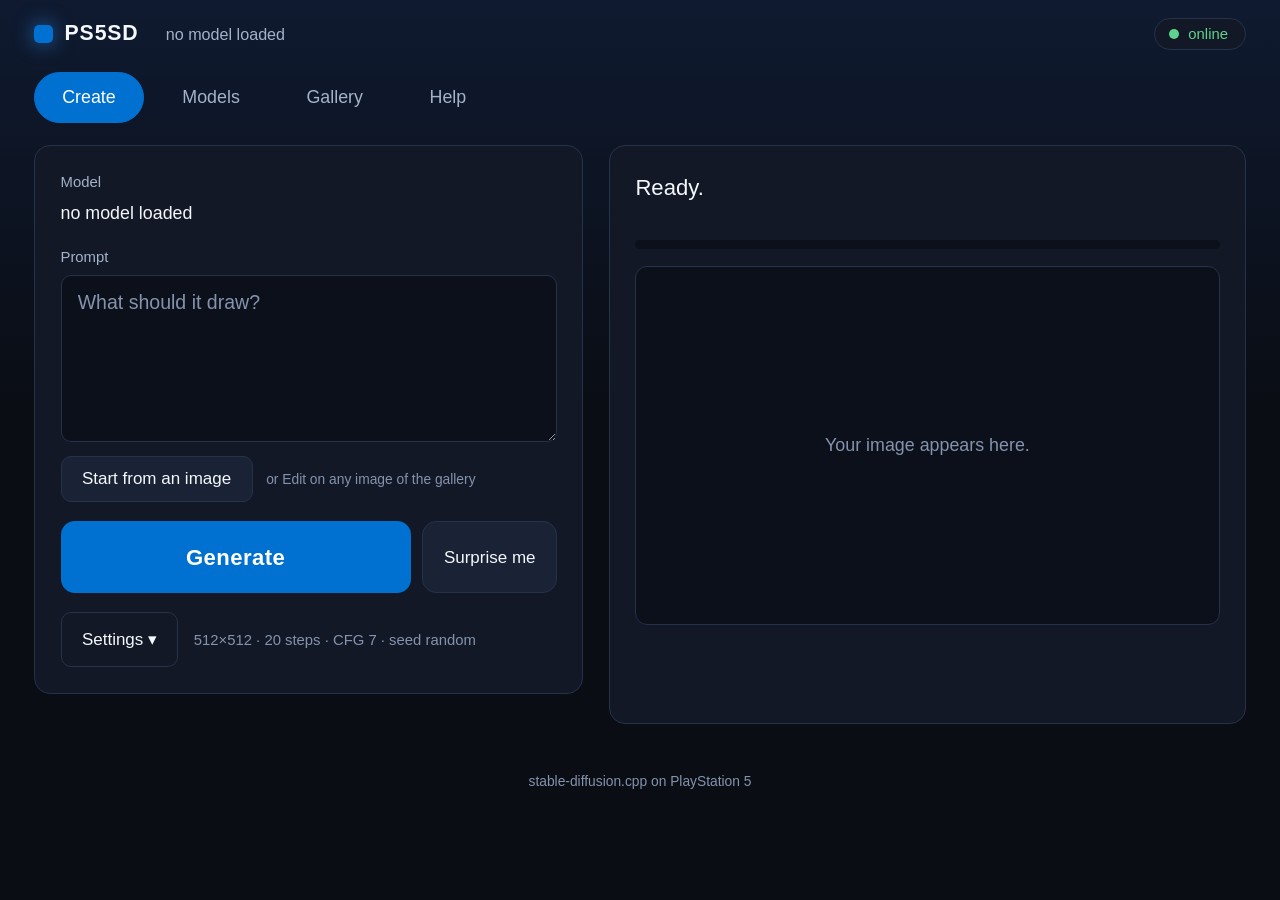
==== commit 2aa13cfc: "Video with Wan 2.1, and two featured SDXL turbo LoRAs Video (0.6.0 work, not released yet): - WebM i" ====
--- a/ps5/webui/index.html
+++ b/ps5/webui/index.html
@@ -17,6 +17,7 @@
     GET  /sdapi/v1/sd-models  /sdapi/v1/samplers  /sdapi/v1/schedulers  /v1/models
     GET  /sdcpp/v1/capabilities                  (defaults, and "is async available")
     POST /sdcpp/v1/img_gen, GET /sdcpp/v1/jobs/<id>, POST .../cancel   (async, with previews)
+    POST /sdcpp/v1/vid_gen, the same job API                           (video models: a WebM)
     POST /sdapi/v1/txt2img + GET /sdapi/v1/progress                    (fallback: synchronous)
     GET  /sdapi/v1/progress                                            (health, every few seconds)
     GET  /ps5sd/v1/gallery, /ps5sd/v1/gallery/<file>                   (saved images, --output-dir)
@@ -26,7 +27,7 @@
     DELETE /ps5sd/v1/app/gallery/<name>                                 (the image viewer's Delete)
     GET  /ps5sd/v1/app/loras, DELETE /ps5sd/v1/app/loras/<path>         (the LoRA picker and list)
     GET/POST /ps5sd/v1/app/settings                                    (the "on the TV" switches; a 404 hides them)
-    GET /ps5sd/v1/auth, POST .../auth/login, .../auth/logout           (the API key: login cookie)
+    GET /ps5sd/v1/auth, POST .../auth/login, .../auth/logout           (the API key: login cookie; "#key=" in the address signs in)
     GET /ps5sd/v1/app/auth, POST .../app/auth/enable, .../auth/disable (the API key in Settings; a 404 hides it)
     POST /ps5sd/v1/app/presets, GET/POST/DELETE .../app/presets/<id>   (the Presets tab)
     POST /sdcpp/v1/upscale                                             (the Upscale button; the result is saved to the gallery)
@@ -136,7 +137,7 @@
   @keyframes slide { 0% { left: -30%; } 100% { left: 100%; } }
   .stage { display: flex; align-items: center; justify-content: center; min-height: 20rem; background: var(--field);
     border: 1px solid var(--border); border-radius: 12px; padding: 0.5rem; text-align: center; }
-  .stage img { display: block; max-width: 100%; max-height: 78vh; width: auto; height: auto; border-radius: 6px; }
+  .stage img, .stage video { display: block; max-width: 100%; max-height: 78vh; width: auto; height: auto; border-radius: 6px; }
   .stage .empty { color: var(--faint); padding: 3rem 1rem; font-size: 1.05rem; }
   .strip { display: flex; flex-wrap: wrap; margin: 0.6rem -0.25rem 0; }
   .strip button { position: relative; width: 4.5rem; height: 4.5rem; min-height: 0; margin: 0.25rem; padding: 0; overflow: hidden;
@@ -157,7 +158,9 @@
   .thumbs .t { box-sizing: border-box; flex: 0 0 16.666%; padding: 0.4rem; }
   .thumbs a { display: block; position: relative; padding-bottom: 100%; background: var(--field);
     border: 1px solid var(--border); border-radius: 12px; overflow: hidden; }
-  .thumbs img { position: absolute; left: 0; top: 0; width: 100%; height: 100%; object-fit: cover; }
+  .thumbs img, .thumbs video { position: absolute; left: 0; top: 0; width: 100%; height: 100%; object-fit: cover; }
+  .vbadge { position: absolute; left: 6px; bottom: 6px; background: rgba(0, 0, 0, 0.6); color: #fff; border-radius: 4px;
+    padding: 1px 6px; font-size: 12px; pointer-events: none; }
   .gal .none { color: var(--faint); padding: 2rem 0; }
   .more { text-align: center; margin-top: 1rem; }
 
@@ -197,7 +200,7 @@
   .lb-body { flex: 1; min-height: 0; display: flex; align-items: center; padding: 0 1rem 1rem; }
   .lb-body .nav { flex: none; width: 4.5rem; height: 6rem; font-size: 2.4rem; padding: 0; border-radius: 14px; }
   .lb-img { flex: 1; min-width: 0; text-align: center; }
-  .lb-img img { max-width: 100%; height: calc(100vh - 8rem); object-fit: contain; border-radius: 6px; }
+  .lb-img img, .lb-img video { max-width: 100%; height: calc(100vh - 8rem); object-fit: contain; border-radius: 6px; }
 
   #toast { position: fixed; left: 50%; bottom: 2rem; z-index: 20; display: none; max-width: 90%; background: var(--raised);
     border: 1px solid var(--accent-hi); color: var(--text); border-radius: 2rem; padding: 0.7rem 1.6rem; transform: translateX(-50%); }
@@ -430,27 +433,29 @@
       <select id="lora-add" aria-label="Add a LoRA"><option value="">Add a LoRA…</option></select>
       <p class="hint" id="lora-hint"></p>
 
-      <div class="lbl">Hires fix</div>
-      <label class="opt"><input type="checkbox" id="hr-on"> A second pass at a larger size</label>
-      <div id="hr-box" style="display:none">
-        <div class="row">
-          <div><label for="hr-up">Upscaler</label><select id="hr-up"><option value="Latent">Latent</option></select></div>
-          <div>
-            <div class="lbl">Scale</div>
-            <div class="step"><button type="button" id="hr-scale-">&minus;</button><input id="hr-scale" type="number" min="1.25" max="4" step="0.25" value="1.5" aria-label="Hires scale"><button type="button" id="hr-scale+">+</button></div>
+      <div id="hr-sect">
+        <div class="lbl">Hires fix</div>
+        <label class="opt"><input type="checkbox" id="hr-on"> A second pass at a larger size</label>
+        <div id="hr-box" style="display:none">
+          <div class="row">
+            <div><label for="hr-up">Upscaler</label><select id="hr-up"><option value="Latent">Latent</option></select></div>
+            <div>
+              <div class="lbl">Scale</div>
+              <div class="step"><button type="button" id="hr-scale-">&minus;</button><input id="hr-scale" type="number" min="1.25" max="4" step="0.25" value="1.5" aria-label="Hires scale"><button type="button" id="hr-scale+">+</button></div>
+            </div>
           </div>
+          <div class="row">
+            <div>
+              <div class="lbl">Steps (0: as the first pass)</div>
+              <div class="step"><button type="button" id="hr-steps-">&minus;</button><input id="hr-steps" type="number" min="0" max="150" step="1" value="0" aria-label="Hires steps"><button type="button" id="hr-steps+">+</button></div>
+            </div>
+            <div>
+              <div class="lbl">Denoising strength</div>
+              <div class="step"><button type="button" id="hr-den-">&minus;</button><input id="hr-den" type="number" min="0.05" max="1" step="0.05" value="0.5" aria-label="Hires denoising strength"><button type="button" id="hr-den+">+</button></div>
+            </div>
+          </div>
+          <p class="hint" id="hr-hint"></p>
         </div>
-        <div class="row">
-          <div>
-            <div class="lbl">Steps (0: as the first pass)</div>
-            <div class="step"><button type="button" id="hr-steps-">&minus;</button><input id="hr-steps" type="number" min="0" max="150" step="1" value="0" aria-label="Hires steps"><button type="button" id="hr-steps+">+</button></div>
-          </div>
-          <div>
-            <div class="lbl">Denoising strength</div>
-            <div class="step"><button type="button" id="hr-den-">&minus;</button><input id="hr-den" type="number" min="0.05" max="1" step="0.05" value="0.5" aria-label="Hires denoising strength"><button type="button" id="hr-den+">+</button></div>
-          </div>
-        </div>
-        <p class="hint" id="hr-hint"></p>
       </div>
 
       <div class="row">
@@ -458,12 +463,25 @@
           <label for="seed">Seed</label>
           <div class="seed"><input id="seed" type="number" step="1" value="-1"><button type="button" id="rnd">Random</button></div>
         </div>
-        <div>
+        <div id="batch-col">
           <div class="lbl">Images per run</div>
           <div class="step"><button type="button" id="batch-">&minus;</button><input id="batch" type="number" min="1" max="8" step="1" value="1" aria-label="Images per run"><button type="button" id="batch+">+</button></div>
         </div>
       </div>
       <p class="hint">-1 picks a random seed. Several images take the seeds one after the other (seed, seed + 1, …).</p>
+      <div id="vid-sect" style="display:none">
+        <div class="row">
+          <div>
+            <div class="lbl">Frames</div>
+            <div class="step"><button type="button" id="frames-">&minus;</button><input id="frames" type="number" min="5" max="33" step="4" value="33" aria-label="Frames"><button type="button" id="frames+">+</button></div>
+          </div>
+          <div>
+            <div class="lbl">Frames per second</div>
+            <div class="step"><button type="button" id="fps-">&minus;</button><input id="fps" type="number" min="4" max="30" step="1" value="16" aria-label="Frames per second"><button type="button" id="fps+">+</button></div>
+          </div>
+        </div>
+        <p class="hint">Wan makes 4n+1 frames: 33 are 2 seconds at 16 per second. On the console, 33 frames at 832×480 with 20 steps take about 15 minutes.</p>
+      </div>
       <p class="hint"><span id="presetnote"></span><button type="button" id="resetpreset">Use defaults</button><button type="button" id="savepreset" style="display:none">Save as preset</button></p>
 
       <div class="lbl">When an image is done</div>
@@ -524,7 +542,8 @@
     <section class="panel" id="pnl-loras" style="display:none">
       <div class="ph"><h2>LoRAs</h2></div>
       <div id="llist"></div>
-      <p class="hint">A LoRA adds a style, a character or a look to a model. It works only with models of the family it was made for (SD 1.5, SDXL, FLUX…). Pick them on the Create tab, under Settings.</p>
+      <div id="lsugg"></div>
+      <p class="hint">A LoRA adds a style, a character or a look to a model. It works only with models of the family it was made for (SD 1.5, SDXL, FLUX…). Pick them on the Create tab, under Settings. DMD2 (anime) and SDXL-Lightning (photos) make SDXL models fast: CFG 1, 4 to 8 steps, sampler LCM for DMD2 and Euler for Lightning.</p>
     </section>
     <section class="panel" id="pnl-ups" style="display:none">
       <div class="ph"><h2>Upscalers</h2></div>
@@ -621,7 +640,7 @@
   </div>
   <div class="lb-body">
     <button type="button" class="nav" id="lb-prev" aria-label="Newer">&lsaquo;</button>
-    <div class="lb-img"><img id="lb-img" alt=""></div>
+    <div class="lb-img"><img id="lb-img" alt=""><video id="lb-vid" controls loop playsinline style="display:none"></video></div>
     <button type="button" class="nav" id="lb-next" aria-label="Older">&rsaquo;</button>
   </div>
 </div>
@@ -690,6 +709,8 @@
 
   var st = {
     useJobs: false,      // /sdcpp/v1/img_gen is available (job polling with previews)
+    video: false,        // the loaded model makes videos (capabilities: vid_gen, no img_gen)
+    vidUrl: null,        // the blob URL of the video on the stage
     canCancelGen: false, // the server can stop a job that is already generating
     busy: false,
     online: false,
@@ -1089,8 +1110,8 @@
       (steps === 1 ? ' step' : ' steps') + ' · CFG ' + num('cfg', 7, 0, 30) +
       ' · seed ' + (isNaN(seed) || seed < 0 ? 'random' : seed) +
       (loraSel.length ? ' · ' + loraSel.length + (loraSel.length === 1 ? ' LoRA' : ' LoRAs') : '') +
-      (batchCount() > 1 ? ' · ' + batchCount() + ' images' : '') +
-      (st.init ? (st.init.mask ? ' · inpainting' : ' · from an image') : ($('hr-on').checked ? ' · hires ×' + num('hr-scale', 1.5, 1.25, 4) : '')));
+      (!st.video && batchCount() > 1 ? ' · ' + batchCount() + ' images' : '') +
+      (st.video ? ' · video' : st.init ? (st.init.mask ? ' · inpainting' : ' · from an image') : ($('hr-on').checked ? ' · hires ×' + num('hr-scale', 1.5, 1.25, 4) : '')));
     drawHires();
     if (st.view === 'presets') drawSaveBox();
   }
@@ -1234,14 +1255,22 @@
     persist();
   }
 
+  // Two LoRAs that make SDXL models fast (a few steps at CFG 1), one click away on the LoRAs panel.
+  // Both were tried on the console: DMD2 on an Illustrious model, Lightning on SDXL base.
+  var FEATURED_LORAS = [
+    { file: 'dmd2_sdxl_4step_lora_fp16.safetensors', label: 'DMD2 (SDXL, anime)',
+      note: 'For anime and Illustrious or Pony models. Sampler LCM, 4 to 8 steps, CFG 1. 394 MB, non-commercial licence',
+      url: 'https://huggingface.co/tianweiy/DMD2/resolve/main/dmd2_sdxl_4step_lora_fp16.safetensors' },
+    { file: 'sdxl_lightning_8step_lora.safetensors', label: 'SDXL-Lightning 8-step',
+      note: 'For SDXL base and photo models. Sampler Euler, scheduler sgm_uniform, 8 steps, CFG 1. 394 MB',
+      url: 'https://huggingface.co/ByteDance/SDXL-Lightning/resolve/main/sdxl_lightning_8step_lora.safetensors' }
+  ];
+
   function drawLoraList() {
     var box = $('llist');
     clear(box);
     var list = loraList || [];
-    if (!list.length) {
-      box.appendChild(el('div', 'empty-note', 'No LoRAs yet. Upload one, or download one by link as LoRA.'));
-      return;
-    }
+    if (!list.length) box.appendChild(el('div', 'empty-note', 'No LoRAs yet. Get one below, upload one, or download one by link as LoRA.'));
     for (var i = 0; i < list.length; i++) {
       (function (l) {
         var row = el('div', 'mrow mwrap');
@@ -1257,6 +1286,24 @@
         box.appendChild(row);
       })(list[i]);
     }
+    var sug = $('lsugg');
+    clear(sug);
+    for (var k = 0; k < FEATURED_LORAS.length; k++) {
+      (function (c) {
+        for (var j = 0; j < list.length; j++) if (list[j].path === c.file) return;
+        var row = el('div', 'mrow mwrap');
+        var main = el('div', 'mmain');
+        main.appendChild(el('div', 'mname', c.label));
+        main.appendChild(el('div', 'mmeta', c.note));
+        row.appendChild(main);
+        var acts = el('div', 'macts');
+        var b = actionButton('Download', function () { startDownload(c.url, b, true, null, 'loras'); });
+        b.className = 'on';
+        acts.appendChild(b);
+        row.appendChild(acts);
+        sug.appendChild(row);
+      })(FEATURED_LORAS[k]);
+    }
   }
 
   function askDeleteLora(l) {
@@ -1304,6 +1351,7 @@
     var stage = $('stage');
     var img = stage.getElementsByTagName('img')[0];
     if (!img) {
+      freeVideo();
       clear(stage);
       img = document.createElement('img');
       stage.appendChild(img);
@@ -1344,11 +1392,11 @@
       box.appendChild(actionButton('Run again', function () {
         setForm(st.last); $('prompt').value = st.last.prompt; $('neg').value = st.last.negative; generate();
       }));
-      if (upModels.length) {
+      if (upModels.length && !st.video) {
         var ub = actionButton('Upscale', function () { upscale(r && r.url ? r.url : href, ub); });
         box.appendChild(ub);
       }
-      box.appendChild(actionButton('Edit', function () { setInit(r && r.url ? r.url : href, r ? r.name : ''); }));
+      if (!st.video) box.appendChild(actionButton('Edit', function () { setInit(r && r.url ? r.url : href, r ? r.name : ''); }));
     }
   }
 
@@ -1554,6 +1602,66 @@
     });
   }
 
+  // The video on the stage: its blob URL is freed when the stage shows something else.
+  function freeVideo() {
+    try { if (st.vidUrl) URL.revokeObjectURL(st.vidUrl); } catch (e) {}
+    st.vidUrl = null;
+  }
+
+  function showVideo(src) {
+    var stage = $('stage');
+    clear(stage);
+    var v = document.createElement('video');
+    v.controls = true;
+    v.loop = true;
+    v.autoplay = true;
+    v.muted = true;
+    v.setAttribute('muted', '');
+    v.setAttribute('playsinline', '');
+    v.src = src;
+    stage.appendChild(v);
+  }
+
+  // A finished video: on the stage at once; the saved file (in the gallery) for Download and Open.
+  function succeedVideo(b64, mime, seed) {
+    var seconds = (new Date().getTime() - st.t0) / 1000;
+    var url = null;
+    try {
+      var bin = window.atob(b64);
+      var bytes = new Uint8Array(bin.length);
+      for (var i = 0; i < bin.length; i++) bytes[i] = bin.charCodeAt(i);
+      url = URL.createObjectURL(new Blob([bytes], { type: mime }));
+    } catch (e) { url = null; }
+    freeVideo();
+    st.vidUrl = url;
+    st.results = null;
+    end();
+    progress(1);
+    drawStrip();
+    showVideo(url || ('data:' + mime + ';base64,' + b64));
+    var secs = clock(seconds);
+    status('Done in ' + secs);
+    signal(true, 'The video is done in ' + secs + '.');
+    var l = st.last;
+    text($('sub'), (l && l.frames ? l.w + '×' + l.h + ' · ' + l.frames + ' frames · ' + l.steps + ' steps · CFG ' + l.cfg + ' · ' : '') + 'seed ' + seed);
+    showActions(url || ('data:' + mime + ';base64,' + b64), 'sd_' + seed + '.webm', null, true);
+    var probe = document.createElement('video');
+    if (!probe.canPlayType || !probe.canPlayType(mime)) {
+      toast('This browser cannot play WebM videos. Download it and play it with VLC or a PC browser.', 8000);
+    }
+    // the server saved it to the gallery: the newest new .webm is the file to link to
+    var known = st.known;
+    loadGallery(function (list) {
+      if (!known || !list || st.known !== known) return;
+      for (var j = 0; j < list.length; j++) {
+        if (!known[list[j].name] && /\.webm$/i.test(list[j].name || '')) {
+          showActions(list[j].url, list[j].name, list[j].url, true);
+          return;
+        }
+      }
+    });
+  }
+
   function drawStrip() {
     var box = $('strip');
     clear(box);
@@ -1602,7 +1710,8 @@
     f.negative = $('neg').value;
     f.batch = batchCount();
     f.req = null;
-    if (st.init) {
+    if (st.video) { f.batch = 1; f.req = null; }
+    if (st.init && !st.video) {
       f.strength = num('init-str', 0.6, 0.05, 1);
       f.req = initRequest(f);
     }
@@ -1648,8 +1757,46 @@
     if (st.useJobs) startAsync(p); else startSync(p);
   }
 
+  // A video: the same job API, WebM out. No fallback to the synchronous route.
+  function startVideo(p) {
+    p.frames = frames4k1(num('frames', 33, 5, 33));
+    p.fps = Math.round(num('fps', 16, 4, 30));
+    var body = {
+      prompt: p.prompt,
+      negative_prompt: p.negative,
+      width: p.w,
+      height: p.h,
+      seed: p.seed,
+      video_frames: p.frames,
+      fps: p.fps,
+      sample_params: { sample_steps: p.steps, guidance: { txt_cfg: p.cfg } },
+      preview: 'proj',
+      preview_interval: 1,
+      output_format: 'webm'
+    };
+    if (p.sampler !== 'default') body.sample_params.sample_method = p.sampler;
+    if (p.scheduler !== 'default') body.sample_params.scheduler = p.scheduler;
+    if (loraBody(p).length) body.lora = loraBody(p);
+    begin(null);
+    var token = st.token;
+    req('POST', '/sdcpp/v1/vid_gen', body, function (code, data) {
+      if (token !== st.token) return;
+      if (code === 202 && data && data.id) {
+        st.job = data.id;
+        save('job', data.id + ' ' + st.t0 + ' ' + st.seed);
+        status('Queued…');
+        pollJob();
+      } else {
+        setOnline(code !== 0);
+        fail(code === 0 ? 'Cannot reach the server.' :
+          'The server refused the request' + (data && data.error ? ': ' + (data.message || data.error) : ' (' + code + ').'));
+      }
+    });
+  }
+
   // Asynchronous: the server queues a job; we poll it once a second.
   function startAsync(p) {
+    if (st.video) { startVideo(p); return; }
     var body = {
       prompt: p.prompt,
       negative_prompt: p.negative,
@@ -1717,6 +1864,11 @@
       if (!data) { setTimeout(pollJob, 1000); return; }
 
       if (data.status === 'completed') {
+        if (data.result && data.result.b64_json && /^video\//.test(data.result.mime_type || '')) {
+          succeedVideo(data.result.b64_json, data.result.mime_type, st.seed);
+          return;
+        }
+        if (data.kind === 'vid_gen') { fail('The job finished without a video.'); return; }
         var images = data.result && data.result.images;
         var list = [];
         for (var i = 0; images && i < images.length; i++) if (images[i] && images[i].b64_json) list.push(images[i].b64_json);
@@ -1734,11 +1886,16 @@
       } else {
         text($('cancel'), st.canCancelGen ? 'Cancel' : 'Stop waiting');
         var pv = data.preview;
-        if (pv && pv.total_steps > 0) {
+        if (st.video && pv && pv.total_steps > 0 && pv.step >= pv.total_steps) {
+          // the last step is done; the server decodes the video now (about 2 minutes)
+          status('Decoding the video…');
+          progress(0);
+          st.sub = '';
+        } else if (pv && pv.total_steps > 0) {
           // pass counts the sampling passes: the images of a batch, then (hires fix) the second
           // pass of each, in the same order
-          var n = (st.last && st.last.batch) || 1;
-          var hr = !!(st.last && st.last.hr && st.last.hr.on && !st.last.req);
+          var n = st.video ? 1 : ((st.last && st.last.batch) || 1);
+          var hr = !st.video && !!(st.last && st.last.hr && st.last.hr.on && !st.last.req);
           var passes = hr ? 2 * n : n;
           var pass = Math.min(passes, Math.max(1, pv.pass || 1)) - 1;
           var second = pass >= n;
@@ -2213,6 +2370,12 @@
 
   function refreshGallery() { loadGallery(null); }
 
+  // A video in the gallery: by its type (the server's), else its name.
+  function isVideo(item) {
+    if (item.type) return item.type.indexOf('video/') === 0;
+    return /\.(webm|avi)$/i.test(item.name || '');
+  }
+
   function drawGallery() {
     var box = $('thumbs');
     clear(box);
@@ -2224,10 +2387,21 @@
         var a = document.createElement('a');
         a.href = item.url;
         a.title = item.name;
-        var img = document.createElement('img');
-        img.src = item.url;
-        img.alt = item.name;
-        a.appendChild(img);
+        if (isVideo(item)) {
+          var vid = document.createElement('video');
+          vid.muted = true;
+          vid.setAttribute('muted', '');
+          vid.setAttribute('preload', 'metadata');
+          vid.setAttribute('playsinline', '');
+          vid.src = item.url;
+          a.appendChild(vid);
+          a.appendChild(el('span', 'vbadge', '▶'));
+        } else {
+          var img = document.createElement('img');
+          img.src = item.url;
+          img.alt = item.name;
+          a.appendChild(img);
+        }
         a.onclick = function () { openLb(idx, a); return false; };
         cell.appendChild(a);
         box.appendChild(cell);
@@ -2249,8 +2423,24 @@
     if (i > n - 1) i = n - 1;
     st.lb = i;
     var it = galleryList[i];
-    $('lb-img').src = it.url;
-    $('lb-img').alt = it.name;
+    var img = $('lb-img'), vid = $('lb-vid');
+    if (isVideo(it)) {
+      img.style.display = 'none';
+      img.removeAttribute('src');
+      vid.style.display = 'block';
+      if (vid.getAttribute('src') !== it.url) vid.src = it.url;
+    } else {
+      vid.pause();
+      vid.removeAttribute('src');
+      vid.load();
+      vid.style.display = 'none';
+      img.style.display = '';
+      img.src = it.url;
+      img.alt = it.name;
+    }
+    // Upscale and Edit take images only
+    $('lb-edit').style.display = isVideo(it) ? 'none' : '';
+    show('lb-up', !isVideo(it) && upModels.length > 0, 'inline-block');
     var dl = $('lb-dl');
     dl.href = it.url;
     dl.setAttribute('download', it.name);
@@ -2271,6 +2461,9 @@
     show('lb', false);
     st.lb = -1;
     $('lb-img').removeAttribute('src');
+    try { $('lb-vid').pause(); } catch (e) {}
+    $('lb-vid').removeAttribute('src');
+    $('lb-vid').load();
     if (lbFrom) { try { lbFrom.focus(); } catch (e) {} }
   }
 
@@ -2282,7 +2475,9 @@
     dlgFor = { image: it };
     dlgFrom = $('lb-del');
     text($('dlg-title'), 'Delete ' + it.name + '?');
-    text($('dlg-body'), 'The image is deleted from the console. Download it first to keep a copy.');
+    text($('dlg-body'), isVideo(it)
+      ? 'The video is deleted from the console. Download it first to keep a copy.'
+      : 'The image is deleted from the console. Download it first to keep a copy.');
     $('dlg-ok').disabled = false;
     $('dlg-cancel').disabled = false;
     text($('dlg-ok'), 'Delete');
@@ -2457,7 +2652,7 @@
       text($('mnote'), 'This version of the PS5SD app cannot list or switch models.');
       return;
     }
-    text($('mnote'), 'Switching restarts the server and takes about 10 to 20 seconds. An image that is being made is finished first.');
+    text($('mnote'), 'Switching to another model restarts the server and takes about 10 to 20 seconds (SDXL about a minute); an image that is being made is finished first. A preset of the loaded model switches at once.');
     if (!d) {
       box.appendChild(el('div', 'empty-note', 'Loading…'));
       return;
@@ -3917,6 +4112,32 @@
     });
   }
 
+  // ---------- video models (Wan: capabilities vid_gen) ----------
+  // Frames are 4n+1, 5..33 for now (33 is the most measured on the console).
+  function frames4k1(n) {
+    return Math.max(5, Math.min(33, 4 * Math.round((n - 1) / 4) + 1));
+  }
+
+  function snapFrames() {
+    $('frames').value = frames4k1(num('frames', 33, 5, 33));
+  }
+
+  // A video model: no hires fix, no batch, no start image; frames and fps show instead.
+  function applyVideoMode(caps) {
+    var vid = caps && caps.defaults_by_mode && caps.defaults_by_mode.vid_gen;
+    if (st.video && st.init) dropInit();
+    show('hr-sect', !st.video);
+    show('batch-col', !st.video);
+    show('vid-sect', st.video);
+    show('init-bar', !st.video && !st.init, 'flex');
+    if (st.video && vid) {
+      if (typeof vid.video_frames === 'number') $('frames').value = frames4k1(vid.video_frames);
+      if (typeof vid.fps === 'number') $('fps').value = Math.max(4, Math.min(30, Math.round(vid.fps)));
+    }
+    var empty = $('stage').getElementsByClassName('empty')[0];
+    if (empty) text(empty, st.video ? 'Your video appears here.' : 'Your image appears here.');
+  }
+
   // ---------- server info ----------
   function loadInfo() {
     if (st.infoBusy) return;
@@ -3925,9 +4146,16 @@
       req('GET', '/sdapi/v1/schedulers', null, function (c2, schedulers) {
         req('GET', '/sdcpp/v1/capabilities', null, function (c3, caps) {
           st.useJobs = false;
+          st.video = false;
           if (c3 === 200 && caps) {
             var modes = caps.supported_modes || [];
-            for (var i = 0; i < modes.length; i++) if (modes[i] === 'img_gen') st.useJobs = true;
+            var hasImg = false, hasVid = false;
+            for (var i = 0; i < modes.length; i++) {
+              if (modes[i] === 'img_gen') hasImg = true;
+              if (modes[i] === 'vid_gen') hasVid = true;
+            }
+            st.useJobs = hasImg || hasVid;
+            st.video = hasVid && !hasImg;
             st.canCancelGen = !!(caps.features && caps.features.cancel_generating);
             setUpscalers(caps.upscalers || []);
             var mb = caps.limits && caps.limits.max_batch_count;
@@ -3937,6 +4165,9 @@
               batchCount();
               summary();
             }
+            applyVideoMode(caps);
+          } else {
+            applyVideoMode(null);
           }
           fill($('sampler'), names(samplers));
           fill($('scheduler'), names(schedulers));
@@ -4009,11 +4240,23 @@
     });
   }
 
+  // A "#key=<key>" in the address (the TV's QR code, when the TV shows the key): sign in with it,
+  // and take it out of the address first, so it stays out of the history and bookmarks.
+  function keyFromAddress(then) {
+    var m = /(^#|&)key=([a-z2-7]+)/i.exec(window.location.hash || '');
+    if (!m) { then(); return; }
+    try {
+      if (window.history && window.history.replaceState) window.history.replaceState(null, '', window.location.pathname + window.location.search);
+      else window.location.hash = '';
+    } catch (e) {}
+    req('POST', '/ps5sd/v1/auth/login', { key: m[2].toLowerCase() }, function () { then(); }, 15000);
+  }
+
   // The login first (when the server wants a key), then the page.
   function init() {
     $('login-go').onclick = login;
     $('login-key').onkeydown = function (e) { e = e || window.event; if (e.keyCode === 13) { login(); return false; } return true; };
-    checkAuth(start);
+    keyFromAddress(function () { checkAuth(start); });
   }
 
   function start() {
@@ -4083,6 +4326,11 @@
     $('w').onchange = $('h').onchange = $('w').oninput = $('h').oninput = function () { markPreset(); persist(); };
     $('steps-').onclick = function () { stepper('steps', -1, 1, 150, 0); };
     $('steps+').onclick = function () { stepper('steps', 1, 1, 150, 0); };
+    $('frames-').onclick = function () { stepper('frames', -4, 5, 33, 0); snapFrames(); };
+    $('frames+').onclick = function () { stepper('frames', 4, 5, 33, 0); snapFrames(); };
+    $('frames').onchange = snapFrames;
+    $('fps-').onclick = function () { stepper('fps', -1, 4, 30, 0); };
+    $('fps+').onclick = function () { stepper('fps', 1, 4, 30, 0); };
     $('cfg-').onclick = function () { stepper('cfg', -0.5, 0, 30, 1); };
     $('cfg+').onclick = function () { stepper('cfg', 0.5, 0, 30, 1); };
     $('rnd').onclick = function () { $('seed').value = -1; persist(); };
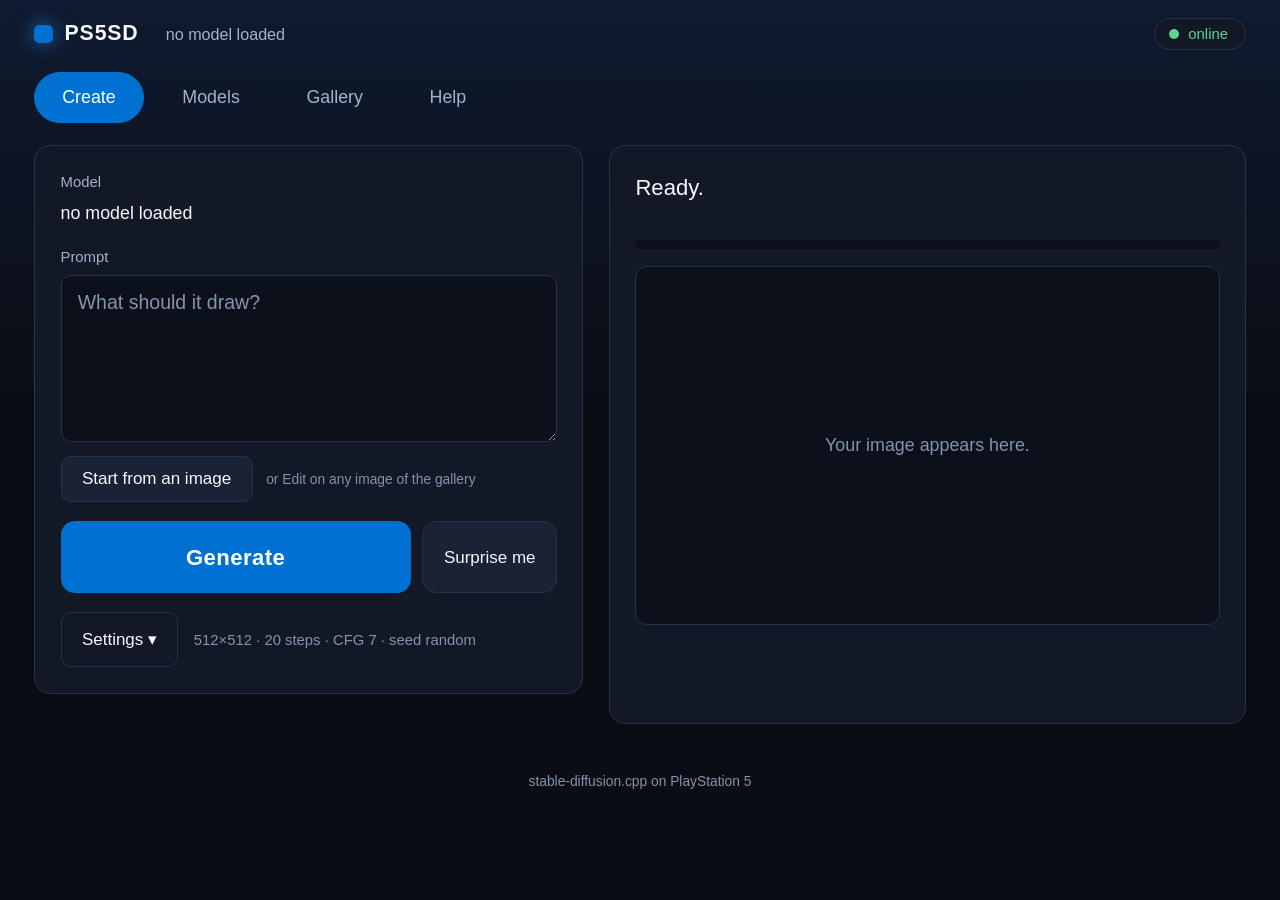
==== commit fbdabd52: "ControlNet (SDXL Canny) and the CausVid LoRA for fast Wan video ControlNet: - The library JSON names" ====
--- a/ps5/webui/index.html
+++ b/ps5/webui/index.html
@@ -292,7 +292,7 @@
   .initbar button { flex: none; min-height: 2.75rem; margin-right: 0.8rem; }
   .initbar .hint { margin: 0; }
   .initrow { display: flex; align-items: center; }
-  #init-thumb { flex: none; width: 7rem; height: 7rem; object-fit: contain; background: var(--field); border: 1px solid var(--border);
+  #init-thumb, #cn-thumb { flex: none; width: 7rem; height: 7rem; object-fit: contain; background: var(--field); border: 1px solid var(--border);
     border-radius: 10px; margin-right: 1rem; }
   .initmain { flex: 1; min-width: 0; }
   .initbtns { display: flex; flex-wrap: wrap; margin: 0.4rem -0.25rem 0; }
@@ -391,6 +391,33 @@
       <label class="opt" id="init-crop-row" style="display:none"><input type="checkbox" id="init-crop" checked> Only the masked area, at full resolution</label>
       <p class="hint" id="init-hint"></p>
     </div>
+    <div id="cn-sect" style="display:none">
+      <div class="initbar" id="cn-bar">
+        <button type="button" id="cn-pick">Guide image (ControlNet)</button>
+        <span class="hint">or Guide on any image of the gallery</span>
+      </div>
+      <input id="cn-file" type="file" accept="image/*" style="display:none">
+      <div id="cn-box" style="display:none">
+        <div class="lbl">Guide image</div>
+        <div class="initrow">
+          <img id="cn-thumb" alt="guide image">
+          <div class="initmain">
+            <div class="mmeta" id="cn-meta"></div>
+            <div class="initbtns">
+              <button type="button" id="cn-drop">Remove</button>
+            </div>
+          </div>
+        </div>
+        <div class="row">
+          <div>
+            <div class="lbl">Strength (how closely it follows)</div>
+            <div class="step"><button type="button" id="cn-str-">&minus;</button><input id="cn-str" type="number" min="0.1" max="1.5" step="0.1" value="0.6" aria-label="ControlNet strength"><button type="button" id="cn-str+">+</button></div>
+          </div>
+        </div>
+        <label class="opt"><input type="checkbox" id="cn-canny" checked> Find the edges first (Canny); off for an image that is an edge map already</label>
+        <p class="hint" id="cn-hint"></p>
+      </div>
+    </div>
 
     <div class="gorow">
       <button type="button" class="go" id="go">Generate</button>
@@ -480,7 +507,7 @@
             <div class="step"><button type="button" id="fps-">&minus;</button><input id="fps" type="number" min="4" max="30" step="1" value="16" aria-label="Frames per second"><button type="button" id="fps+">+</button></div>
           </div>
         </div>
-        <p class="hint">Wan makes 4n+1 frames: 33 are 2 seconds at 16 per second. On the console, 33 frames at 832×480 with 20 steps take about 15 minutes.</p>
+        <p class="hint">Wan makes 4n+1 frames: 33 are 2 seconds at 16 per second. On the console, 33 frames at 832×480 take about 15 minutes with 20 steps, under 4 minutes with the CausVid LoRA (Models tab, LoRAs) at 4 steps and CFG 1.</p>
       </div>
       <p class="hint"><span id="presetnote"></span><button type="button" id="resetpreset">Use defaults</button><button type="button" id="savepreset" style="display:none">Save as preset</button></p>
 
@@ -543,7 +570,7 @@
       <div class="ph"><h2>LoRAs</h2></div>
       <div id="llist"></div>
       <div id="lsugg"></div>
-      <p class="hint">A LoRA adds a style, a character or a look to a model. It works only with models of the family it was made for (SD 1.5, SDXL, FLUX…). Pick them on the Create tab, under Settings. DMD2 (anime) and SDXL-Lightning (photos) make SDXL models fast: CFG 1, 4 to 8 steps, sampler LCM for DMD2 and Euler for Lightning.</p>
+      <p class="hint">A LoRA adds a style, a character or a look to a model. It works only with models of the family it was made for (SD 1.5, SDXL, FLUX…). Pick them on the Create tab, under Settings. DMD2 (anime) and SDXL-Lightning (photos) make SDXL models fast: CFG 1, 4 to 8 steps, sampler LCM for DMD2 and Euler for Lightning. CausVid does the same for Wan 2.1 1.3B videos: CFG 1, 4 steps.</p>
     </section>
     <section class="panel" id="pnl-ups" style="display:none">
       <div class="ph"><h2>Upscalers</h2></div>
@@ -635,6 +662,7 @@
     <a id="lb-open" href="#" target="_blank">Open full size</a>
     <button type="button" id="lb-up" style="display:none">Upscale</button>
     <button type="button" id="lb-edit" title="Use as the start image on the Create tab">Edit</button>
+    <button type="button" id="lb-guide" title="Use as the guide image (ControlNet) on the Create tab">Guide</button>
     <button type="button" class="danger" id="lb-del">Delete</button>
     <button type="button" id="lb-close">Close</button>
   </div>
@@ -748,7 +776,9 @@
     audio: null,         // AudioContext for the done sound (made on a click)
     title: '',           // the page title without the done mark
     known: null,         // gallery names before the current run
-    lb: -1
+    lb: -1,
+    cn: null,            // the guide image (ControlNet): {canvas, name}
+    cnModel: ''          // the loaded entry's ControlNet file, '' for none
   };
 
   // ---------- small helpers ----------
@@ -1111,6 +1141,7 @@
       ' · seed ' + (isNaN(seed) || seed < 0 ? 'random' : seed) +
       (loraSel.length ? ' · ' + loraSel.length + (loraSel.length === 1 ? ' LoRA' : ' LoRAs') : '') +
       (!st.video && batchCount() > 1 ? ' · ' + batchCount() + ' images' : '') +
+      (st.cn && st.cnModel && !st.video ? ' · ControlNet' : '') +
       (st.video ? ' · video' : st.init ? (st.init.mask ? ' · inpainting' : ' · from an image') : ($('hr-on').checked ? ' · hires ×' + num('hr-scale', 1.5, 1.25, 4) : '')));
     drawHires();
     if (st.view === 'presets') drawSaveBox();
@@ -1128,6 +1159,8 @@
     st.mid = entry ? entry.id : '';
     st.preset = presetFor(name, entry);
     text($('presetnote'), presetNote(st.preset));
+    st.cnModel = entry && entry.control_net ? entry.control_net : '';
+    drawGuide();
     if (!changed) return;
     var saved = null;
     try { saved = JSON.parse(load('set.' + (key || '_'))); } catch (e) {}
@@ -1255,15 +1288,18 @@
     persist();
   }
 
-  // Two LoRAs that make SDXL models fast (a few steps at CFG 1), one click away on the LoRAs panel.
-  // Both were tried on the console: DMD2 on an Illustrious model, Lightning on SDXL base.
+  // Fast LoRAs for SDXL and for Wan video (a few steps at CFG 1), one click away on the LoRAs panel.
+  // Tried on the console: DMD2 on an Illustrious model, Lightning on SDXL base, CausVid on Wan 2.1 1.3B.
   var FEATURED_LORAS = [
     { file: 'dmd2_sdxl_4step_lora_fp16.safetensors', label: 'DMD2 (SDXL, anime)',
       note: 'For anime and Illustrious or Pony models. Sampler LCM, 4 to 8 steps, CFG 1. 394 MB, non-commercial licence',
       url: 'https://huggingface.co/tianweiy/DMD2/resolve/main/dmd2_sdxl_4step_lora_fp16.safetensors' },
     { file: 'sdxl_lightning_8step_lora.safetensors', label: 'SDXL-Lightning 8-step',
       note: 'For SDXL base and photo models. Sampler Euler, scheduler sgm_uniform, 8 steps, CFG 1. 394 MB',
-      url: 'https://huggingface.co/ByteDance/SDXL-Lightning/resolve/main/sdxl_lightning_8step_lora.safetensors' }
+      url: 'https://huggingface.co/ByteDance/SDXL-Lightning/resolve/main/sdxl_lightning_8step_lora.safetensors' },
+    { file: 'Wan21_CausVid_bidirect2_T2V_1_3B_lora_rank32.safetensors', label: 'CausVid (Wan 2.1 1.3B video)',
+      note: 'Makes Wan 2.1 1.3B videos 4 times faster: CFG 1, 4 steps, Euler. 91 MB, non-commercial licence',
+      url: 'https://huggingface.co/Kijai/WanVideo_comfy/resolve/main/Wan21_CausVid_bidirect2_T2V_1_3B_lora_rank32.safetensors' }
   ];
 
   function drawLoraList() {
@@ -1397,6 +1433,7 @@
         box.appendChild(ub);
       }
       if (!st.video) box.appendChild(actionButton('Edit', function () { setInit(r && r.url ? r.url : href, r ? r.name : ''); }));
+      if (!st.video && st.cnModel) box.appendChild(actionButton('Guide', function () { setGuide(r && r.url ? r.url : href, r ? r.name : ''); }));
     }
   }
 
@@ -1820,6 +1857,12 @@
       body.height = p.req.h;
     } else if (p.hr.on) {
       body.hires = { enabled: true, upscaler: p.hr.up, scale: p.hr.scale, steps: p.hr.steps, denoising_strength: p.hr.den };
+    }
+    // the guide image (ControlNet), at the final size of the request
+    if (st.cn && st.cnModel && !st.video) {
+      body.control_image = guideData(body.width, body.height);
+      body.control_strength = num('cn-str', 0.6, 0.1, 1.5);
+      if ($('cn-canny').checked) body.image_preprocess = 'target=control,canny=true';
     }
     begin(null);
     var token = st.token;
@@ -2440,6 +2483,7 @@
     }
     // Upscale and Edit take images only
     $('lb-edit').style.display = isVideo(it) ? 'none' : '';
+    $('lb-guide').style.display = isVideo(it) ? 'none' : '';
     show('lb-up', !isVideo(it) && upModels.length > 0, 'inline-block');
     var dl = $('lb-dl');
     dl.href = it.url;
@@ -2536,7 +2580,7 @@
       if (k === 46) { askDeleteImage(); return false; }
       if (k === 9) {
         // keep Tab inside the viewer
-        var ring = [$('lb-prev'), $('lb-dl'), $('lb-open'), $('lb-up'), $('lb-edit'), $('lb-del'), $('lb-close'), $('lb-next')];
+        var ring = [$('lb-prev'), $('lb-dl'), $('lb-open'), $('lb-up'), $('lb-edit'), $('lb-guide'), $('lb-del'), $('lb-close'), $('lb-next')];
         var live = [];
         for (var i = 0; i < ring.length; i++) if (!ring[i].disabled && ring[i].style.display !== 'none') live.push(ring[i]);
         var at = -1;
@@ -3675,6 +3719,66 @@
     summary();
   }
 
+  // ---- the guide image (ControlNet): its edges or pose steer the layout of the new image
+  function drawGuide() {
+    var g = st.cn;
+    show('cn-sect', !!st.cnModel && !st.video);
+    show('cn-box', !!g);
+    show('cn-bar', !g, 'flex');
+    if (g) {
+      var k = Math.min(1, 240 / Math.max(g.canvas.width, g.canvas.height));
+      var t = canvasOf(Math.max(1, Math.round(g.canvas.width * k)), Math.max(1, Math.round(g.canvas.height * k)));
+      t.getContext('2d').drawImage(g.canvas, 0, 0, t.width, t.height);
+      $('cn-thumb').src = t.toDataURL('image/png');
+      text($('cn-meta'), g.canvas.width + '×' + g.canvas.height + ' · ' + st.cnModel);
+    }
+    text($('cn-hint'), 'The new image follows the guide\'s layout: its edges with Canny on, the image itself with it off. 0.5 is loose, 1 close.');
+    summary();
+  }
+
+  // The size of the form stays as it is; the guide is scaled to it when the image is made.
+  function setGuide(src, name) {
+    var img = new Image();
+    img.onload = function () {
+      var w = img.naturalWidth || img.width, h = img.naturalHeight || img.height;
+      var k = Math.min(1, INIT_MAX / Math.max(w, h));
+      var c = canvasOf(Math.max(1, Math.round(w * k)), Math.max(1, Math.round(h * k)));
+      c.getContext('2d').drawImage(img, 0, 0, c.width, c.height);
+      st.cn = { canvas: c, name: name || 'image' };
+      setView('create');
+      drawGuide();
+      toast(st.cnModel ? 'Guide image set.' : 'Guide image set. It is used with a model that has a ControlNet (Models tab: SDXL + Canny ControlNet).', 6000);
+    };
+    img.onerror = function () { toast('Could not read that image.', 6000); };
+    img.src = src;
+  }
+
+  function dropGuide() {
+    st.cn = null;
+    drawGuide();
+  }
+
+  function guideFile() {
+    var input = $('cn-file');
+    var f = input.files && input.files[0];
+    input.value = '';
+    if (!f) return;
+    var r = new FileReader();
+    r.onload = function () { setGuide(r.result, f.name); };
+    r.onerror = function () { toast('Could not read ' + f.name + '.', 6000); };
+    r.readAsDataURL(f);
+  }
+
+  // The guide covering w x h: aspect kept, the overflow cut off at the middle; a PNG data URL.
+  function guideData(w, h) {
+    var g = st.cn.canvas;
+    var k = Math.max(w / g.width, h / g.height);
+    var dw = g.width * k, dh = g.height * k;
+    var c = canvasOf(w, h);
+    c.getContext('2d').drawImage(g, (w - dw) / 2, (h - dh) / 2, dw, dh);
+    return c.toDataURL('image/png');
+  }
+
   // ---- the mask editor
   function openMask() {
     var i = st.init;
@@ -4130,6 +4234,7 @@
     show('batch-col', !st.video);
     show('vid-sect', st.video);
     show('init-bar', !st.video && !st.init, 'flex');
+    drawGuide();
     if (st.video && vid) {
       if (typeof vid.video_frames === 'number') $('frames').value = frames4k1(vid.video_frames);
       if (typeof vid.fps === 'number') $('fps').value = Math.max(4, Math.min(30, Math.round(vid.fps)));
@@ -4286,6 +4391,13 @@
     $('init-str').onchange = persist;
     $('init-str-').onclick = function () { stepper('init-str', -0.05, 0.05, 1, 2); };
     $('init-str+').onclick = function () { stepper('init-str', 0.05, 0.05, 1, 2); };
+    $('cn-pick').onclick = function () { $('cn-file').click(); };
+    $('cn-file').onchange = guideFile;
+    $('cn-drop').onclick = dropGuide;
+    $('cn-str').onchange = persist;
+    $('cn-str-').onclick = function () { stepper('cn-str', -0.1, 0.1, 1.5, 1); };
+    $('cn-str+').onclick = function () { stepper('cn-str', 0.1, 0.1, 1.5, 1); };
+    $('cn-canny').onchange = function () { summary(); };
     $('me-size-').onclick = function () { me.brush = Math.max(8, me.brush - 8); text($('me-size'), 'Brush ' + me.brush); };
     $('me-size+').onclick = function () { me.brush = Math.min(240, me.brush + 8); text($('me-size'), 'Brush ' + me.brush); };
     $('me-mode').onclick = function () { me.erase = !me.erase; text($('me-mode'), me.erase ? 'Paint' : 'Erase'); };
@@ -4303,6 +4415,7 @@
       window.addEventListener('resize', sizeMask);
     }
     $('lb-edit').onclick = function () { var it = galleryList[st.lb]; if (it) { closeLb(); setInit(it.url, it.name); } };
+    $('lb-guide').onclick = function () { var it = galleryList[st.lb]; if (it) { closeLb(); setGuide(it.url, it.name); } };
     $('lb-up').onclick = function () { var it = galleryList[st.lb]; if (it) upscale(it.url, $('lb-up')); };
     $('auth-on').onclick = newKey;
     $('auth-new').onclick = newKey;
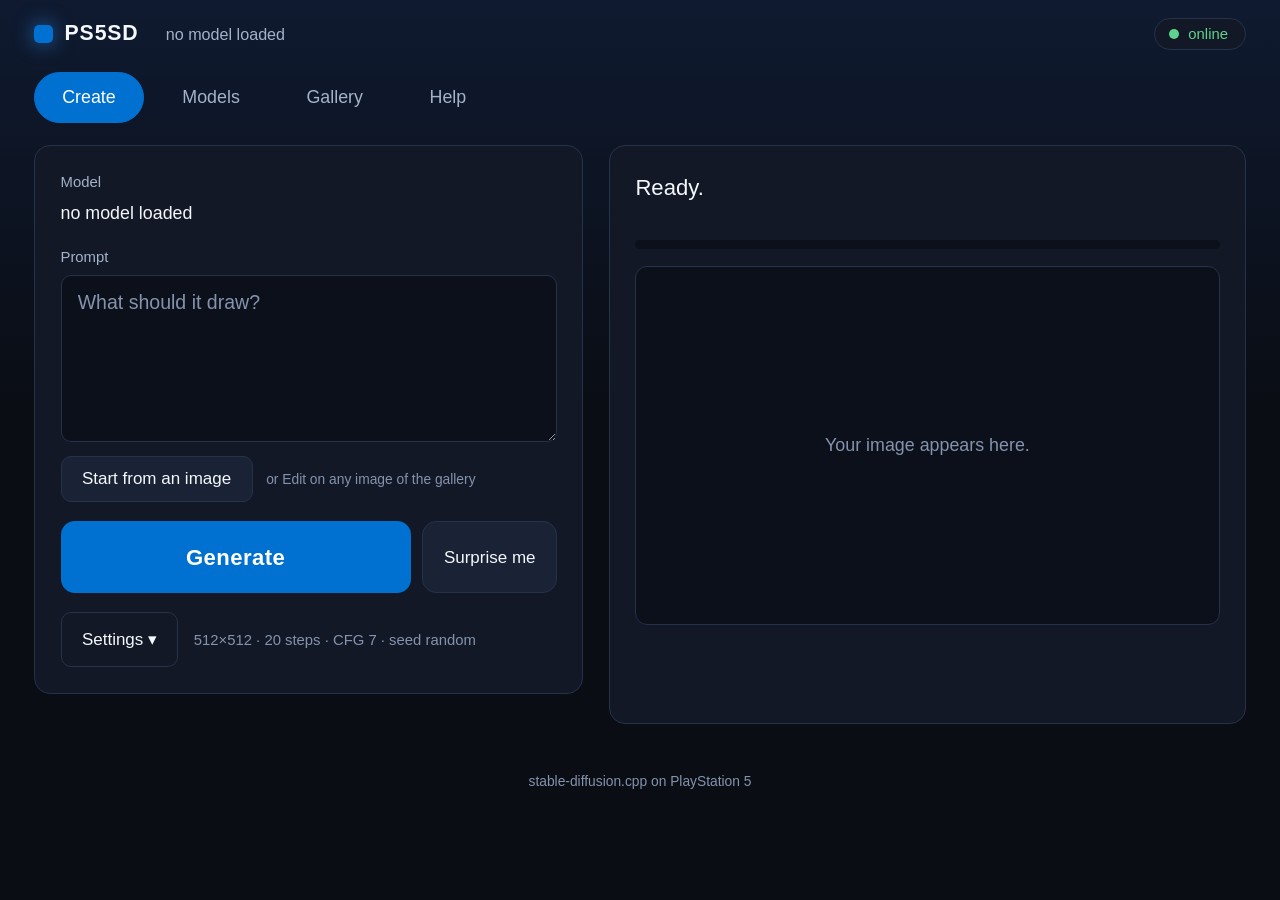
==== commit 856c6152: "Hires fix at x1, failed runs say why, no sideways scrolling on a phone - web UI: the hires scale goe" ====
--- a/ps5/webui/index.html
+++ b/ps5/webui/index.html
@@ -180,7 +180,7 @@
   .doc strong { color: var(--text); font-weight: 600; }
   .doc a { color: var(--accent-hi); }
   .doc code { font-family: ui-monospace, Menlo, Consolas, monospace; font-size: 0.88em; color: var(--text);
-    background: var(--field); border-radius: 4px; padding: 0.05rem 0.3rem; word-break: break-word; }
+    background: var(--field); border-radius: 4px; padding: 0.05rem 0.3rem; overflow-wrap: anywhere; }
   .doc pre { background: var(--field); border: 1px solid var(--border); border-radius: 10px; padding: 0.8rem 1rem;
     overflow-x: auto; }
   .doc pre code { background: none; padding: 0; word-break: normal; white-space: pre; }
@@ -311,8 +311,11 @@
     .top { padding: 0 1rem; flex-wrap: wrap; padding-top: 0.5rem; padding-bottom: 0.25rem; }
     .model { order: 3; flex-basis: 100%; margin-top: 0.1rem; }
     .pill { margin-left: auto; }
-    .tabs { padding: 0.25rem 1rem 0; }
-    .tabs button { flex: 1; margin-right: 0.4rem; padding: 0 0.3rem; white-space: nowrap; }
+    /* The tab bar scrolls sideways inside itself, so the page never gets wider than the phone.
+       The padding leaves room for the white focus frame, which the overflow would cut off. */
+    .tabs { padding: 0.5rem 1rem 0.4rem; overflow-x: auto; scrollbar-width: none; }
+    .tabs::-webkit-scrollbar { display: none; }
+    .tabs button { flex: 0 0 auto; margin-right: 0.3rem; padding: 0 0.85rem; white-space: nowrap; }
     .panel { margin: 0.5rem 0; padding: 1.1rem; }
     .main { padding: 0.25rem 0.75rem 1.5rem; }
     .gal { padding: 0.5rem 0.75rem 2rem; }
@@ -468,7 +471,7 @@
             <div><label for="hr-up">Upscaler</label><select id="hr-up"><option value="Latent">Latent</option></select></div>
             <div>
               <div class="lbl">Scale</div>
-              <div class="step"><button type="button" id="hr-scale-">&minus;</button><input id="hr-scale" type="number" min="1.25" max="4" step="0.25" value="1.5" aria-label="Hires scale"><button type="button" id="hr-scale+">+</button></div>
+              <div class="step"><button type="button" id="hr-scale-">&minus;</button><input id="hr-scale" type="number" min="1" max="4" step="0.25" value="1.5" aria-label="Hires scale"><button type="button" id="hr-scale+">+</button></div>
             </div>
           </div>
           <div class="row">
@@ -1066,7 +1069,7 @@
       loras: loraSel.slice(),
       hr: {
         on: $('hr-on').checked, up: $('hr-up').value || 'Latent',
-        scale: num('hr-scale', 1.5, 1.25, 4), steps: Math.round(num('hr-steps', 0, 0, 150)), den: num('hr-den', 0.5, 0.05, 1)
+        scale: num('hr-scale', 1.5, 1, 4), steps: Math.round(num('hr-steps', 0, 0, 150)), den: num('hr-den', 0.5, 0.05, 1)
       }
     };
   }
@@ -1092,6 +1095,12 @@
     show('hr-box', on);
     if (!on) return;
     var t = hiresSize(), big = Math.max(t.w, t.h);
+    // At ×1 the second pass keeps the size: it only redoes the details.
+    if (num('hr-scale', 1.5, 1, 4) === 1) {
+      text($('hr-hint'), 'A second pass at the same size (' + t.w + '×' + t.h + '): it refines the details without making the image larger. ' +
+        'A denoising strength of 0.3 to 0.4 keeps the picture as it is.');
+      return;
+    }
     text($('hr-hint'), 'The image comes out at about ' + t.w + '×' + t.h + '. ' +
       (big > 4096 ? 'That is larger than the server allows (4096).'
         : big > 2048 ? 'Over 2048 px is not measured on the console yet; with SDXL it may not fit in memory.'
@@ -1142,7 +1151,7 @@
       (loraSel.length ? ' · ' + loraSel.length + (loraSel.length === 1 ? ' LoRA' : ' LoRAs') : '') +
       (!st.video && batchCount() > 1 ? ' · ' + batchCount() + ' images' : '') +
       (st.cn && st.cnModel && !st.video ? ' · ControlNet' : '') +
-      (st.video ? ' · video' : st.init ? (st.init.mask ? ' · inpainting' : ' · from an image') : ($('hr-on').checked ? ' · hires ×' + num('hr-scale', 1.5, 1.25, 4) : '')));
+      (st.video ? ' · video' : st.init ? (st.init.mask ? ' · inpainting' : ' · from an image') : ($('hr-on').checked ? (num('hr-scale', 1.5, 1, 4) === 1 ? ' · refine pass' : ' · hires ×' + num('hr-scale', 1.5, 1, 4)) : '')));
     drawHires();
     if (st.view === 'presets') drawSaveBox();
   }
@@ -2211,6 +2220,16 @@
     save('open', open ? '1' : '0');
   }
 
+  // On a phone the tab bar scrolls sideways: bring the chosen tab into it. The page itself
+  // must not move, so its position is put back if the scroll changed it.
+  function showTab(name) {
+    var b = $('tab-' + name), bar = b && b.parentNode;
+    if (!bar || bar.scrollWidth <= bar.clientWidth) return;
+    var x = window.pageXOffset, y = window.pageYOffset;
+    try { b.scrollIntoView({ block: 'nearest', inline: 'nearest' }); } catch (e) {}
+    if (window.pageXOffset !== x || window.pageYOffset !== y) window.scrollTo(x, y);
+  }
+
   function setView(name) {
     st.view = name;
     show('view-create', name === 'create', 'flex');
@@ -2223,6 +2242,7 @@
     $('tab-presets').className = name === 'presets' ? 'on' : '';
     $('tab-gallery').className = name === 'gallery' ? 'on' : '';
     $('tab-help').className = name === 'help' ? 'on' : '';
+    showTab(name);
     if (name === 'gallery') refreshGallery();
     if (name === 'help') showDoc(docName);
     if (name === 'presets') { loadModels(null); loadLoras(null); drawSaveBox(); }
@@ -2832,7 +2852,7 @@
     if (d.sampler) parts.push(d.sampler);
     if (d.scheduler) parts.push(d.scheduler);
     if (d.loras) parts.push(d.loras.split(',').length + (d.loras.split(',').length === 1 ? ' LoRA' : ' LoRAs'));
-    if (d.hires_scale) parts.push('hires ×' + d.hires_scale);
+    if (d.hires_scale) parts.push(d.hires_scale === '1' ? 'refine pass' : 'hires ×' + d.hires_scale);
     text($('ps-what'), 'Model: ' + (root ? root.name || root.id : st.mid) + ' · ' + parts.join(' · '));
     if (!$('ps-name').value) $('ps-name').placeholder = 'Name, e.g. ' + (root ? root.name || root.id : 'My preset') + ' ' + d.width + '×' + d.height;
   }
@@ -4376,8 +4396,8 @@
     $('hr-on').onchange = function () { drawHires(); persist(); };
     $('hr-up').onchange = function () { save('hrup', this.value); persist(); };
     $('hr-scale').onchange = $('hr-steps').onchange = $('hr-den').onchange = persist;
-    $('hr-scale-').onclick = function () { stepper('hr-scale', -0.25, 1.25, 4, 2); };
-    $('hr-scale+').onclick = function () { stepper('hr-scale', 0.25, 1.25, 4, 2); };
+    $('hr-scale-').onclick = function () { stepper('hr-scale', -0.25, 1, 4, 2); };
+    $('hr-scale+').onclick = function () { stepper('hr-scale', 0.25, 1, 4, 2); };
     $('hr-steps-').onclick = function () { stepper('hr-steps', -1, 0, 150, 0); };
     $('hr-steps+').onclick = function () { stepper('hr-steps', 1, 0, 150, 0); };
     $('hr-den-').onclick = function () { stepper('hr-den', -0.05, 0.05, 1, 2); };
